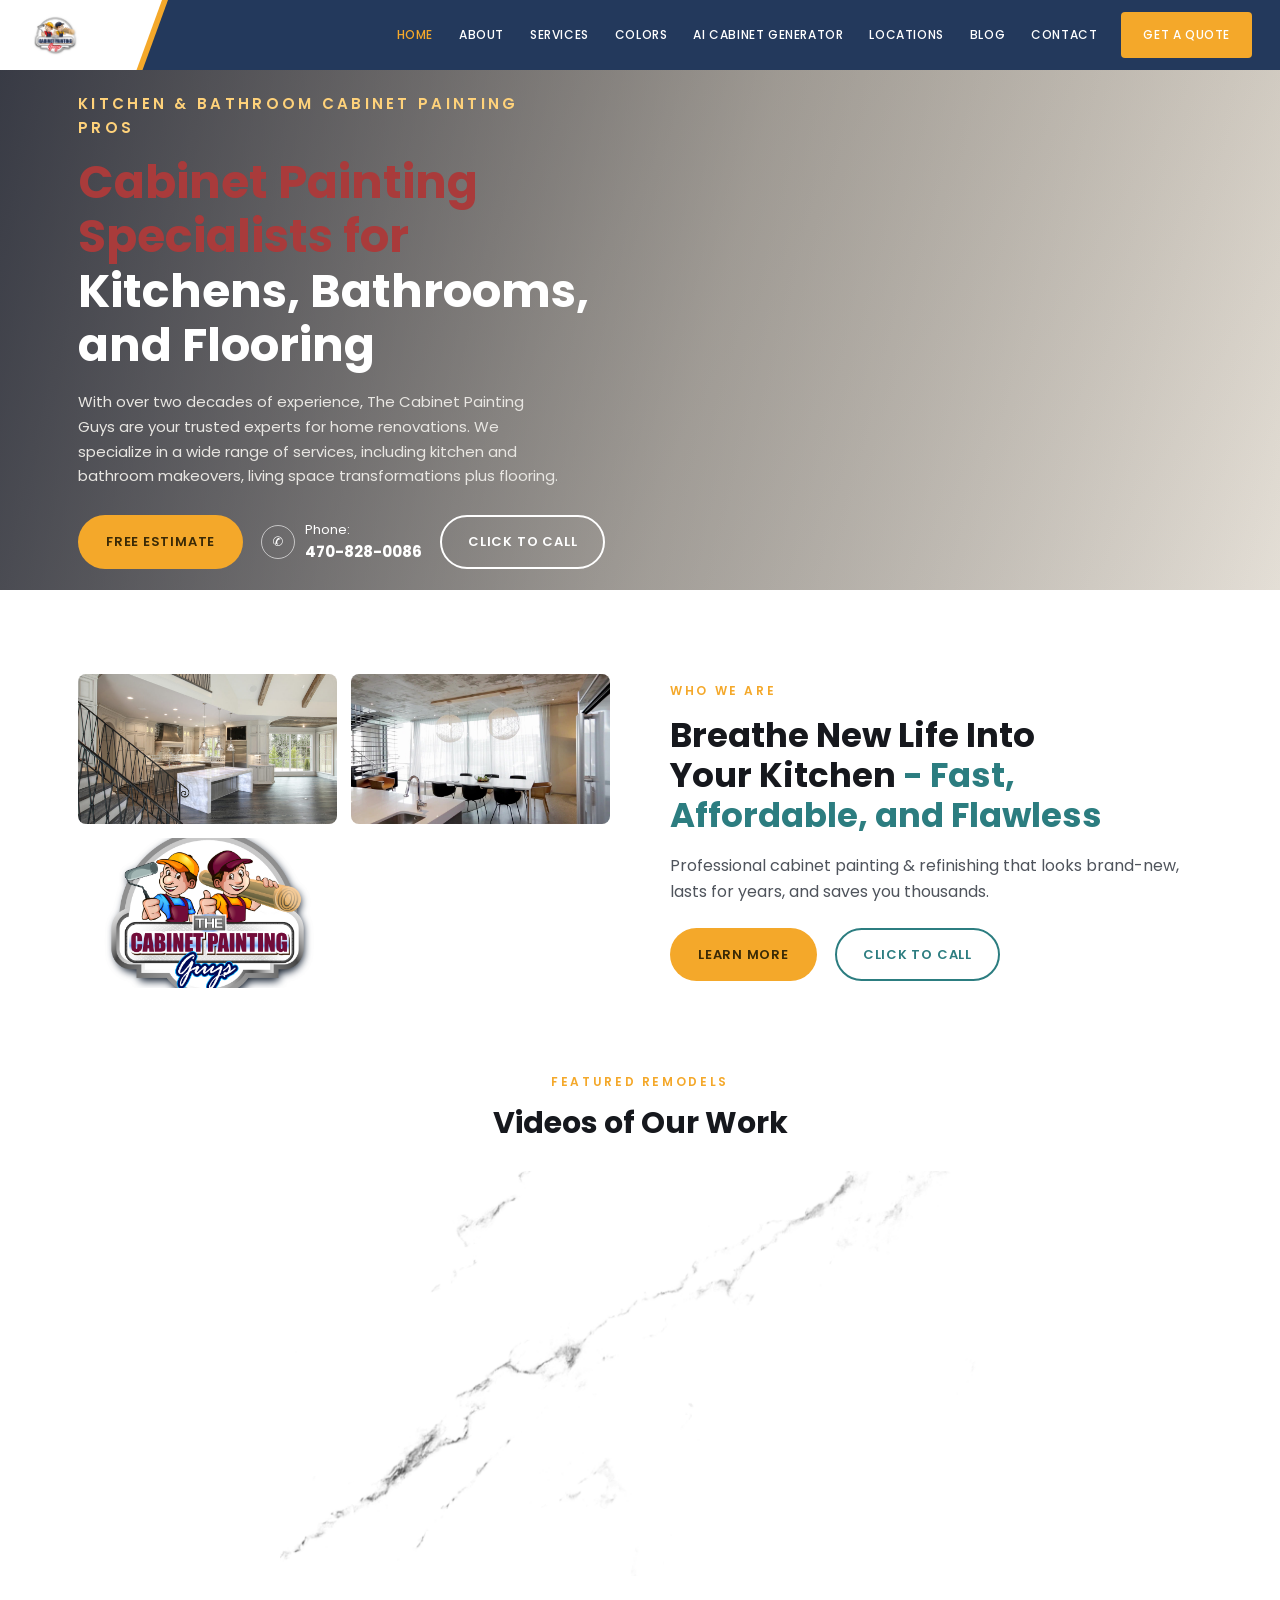
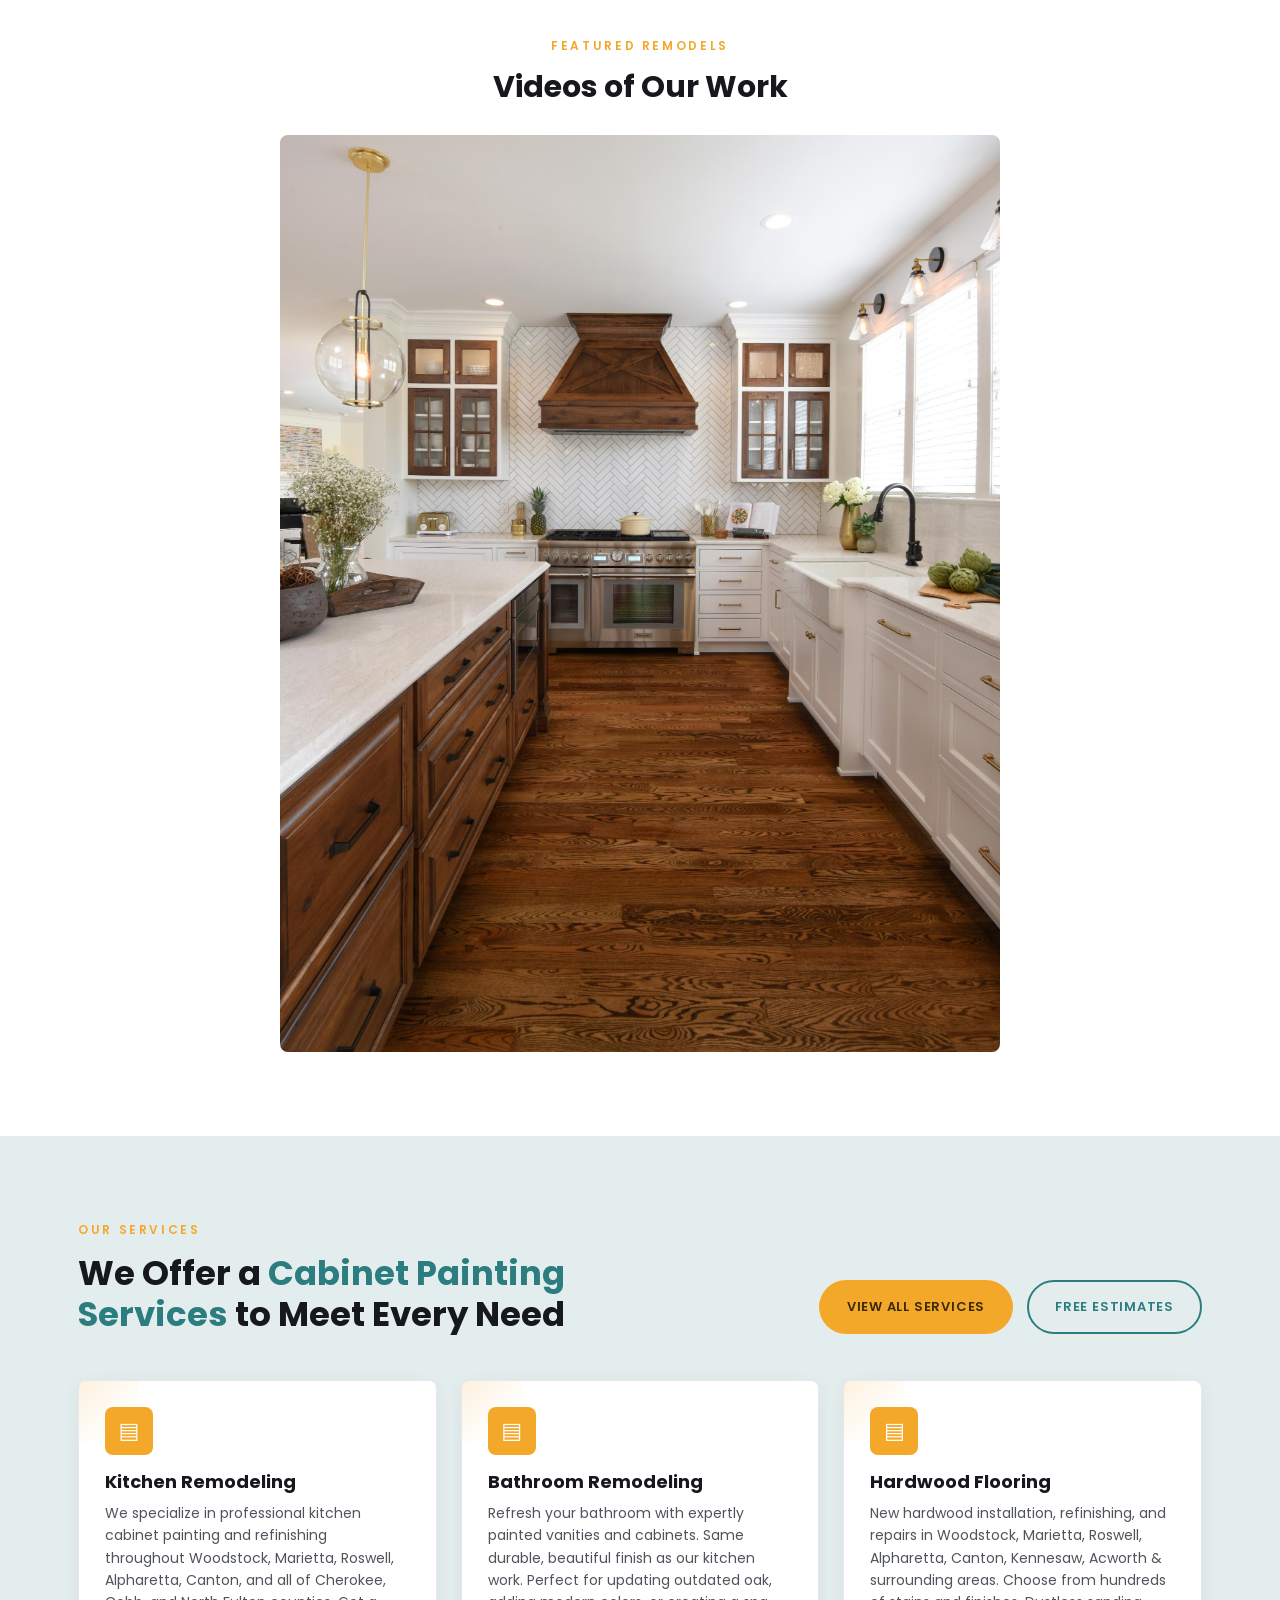
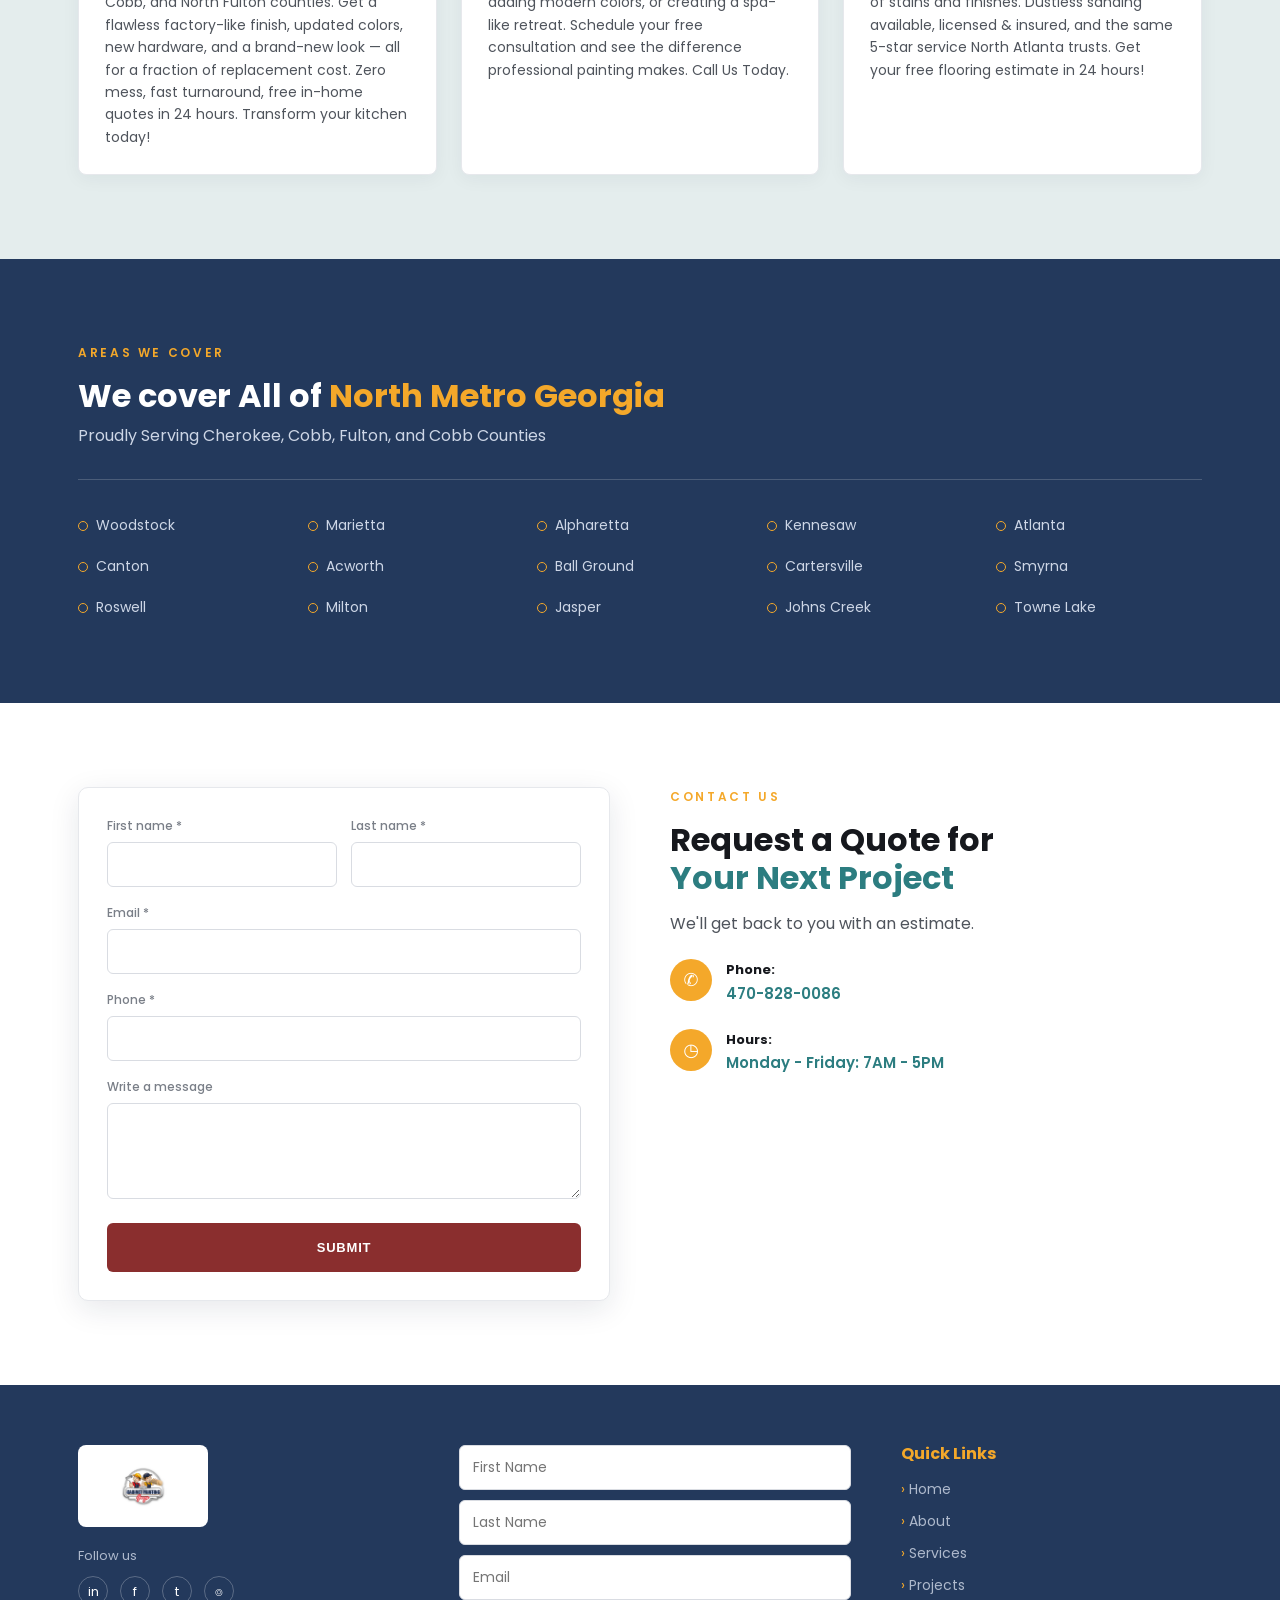
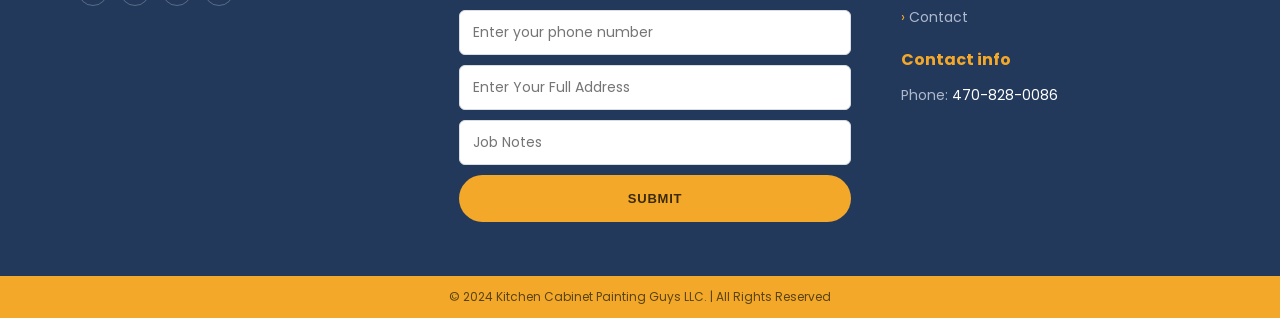
==== index.html @ e3cbdaad "The Cabinet Painting Guys — static site preview" ====
<!DOCTYPE html>
<html lang="en">
<head>
<meta charset="UTF-8">
<meta name="viewport" content="width=device-width, initial-scale=1.0">
<title>Kitchen &amp; Bathroom Cabinet Painting Pros | The Cabinet Painting Guys</title>
<meta name="description" content="Professional cabinet painting &amp; refinishing in North Metro Georgia. Kitchens, bathrooms and flooring. Free in-home quotes in 24 hours. Call 470-828-0086.">
<link rel="preconnect" href="https://fonts.googleapis.com">
<link rel="preconnect" href="https://fonts.gstatic.com" crossorigin>
<link href="https://fonts.googleapis.com/css2?family=Poppins:wght@400;500;600;700&display=swap" rel="stylesheet">
<link rel="stylesheet" href="styles.css">
<link rel="icon" type="image/png" href="images/logo.png">
<link rel="canonical" href="https://kitchencabinetpaintingguys.com/">
<script type="application/ld+json">
{
  "@context": "https://schema.org",
  "@type": ["LocalBusiness", "HomeAndConstructionBusiness", "HousePainter"],
  "name": "The Cabinet Painting Guys",
  "legalName": "Kitchen Cabinet Painting Guys LLC",
  "url": "https://kitchencabinetpaintingguys.com/",
  "image": "https://kitchencabinetpaintingguys.com/images/logo.png",
  "telephone": "+1-470-828-0086",
  "priceRange": "$$",
  "address": { "@type": "PostalAddress", "addressLocality": "Woodstock", "addressRegion": "GA", "addressCountry": "US" },
  "areaServed": [
    { "@type": "AdministrativeArea", "name": "Cherokee County, GA" },
    { "@type": "AdministrativeArea", "name": "Cobb County, GA" },
    { "@type": "AdministrativeArea", "name": "North Fulton County, GA" }
  ],
  "openingHoursSpecification": [{
    "@type": "OpeningHoursSpecification",
    "dayOfWeek": ["Monday","Tuesday","Wednesday","Thursday","Friday"],
    "opens": "07:00", "closes": "17:00"
  }],
  "description": "Professional kitchen and bathroom cabinet painting, refinishing, and hardwood flooring in North Metro Georgia.",
  "knowsAbout": ["Cabinet Painting","Cabinet Refinishing","Kitchen Remodeling","Hardwood Flooring"]
}
</script>
<!-- Google Search Console: verify via Cloudflare DNS TXT (recommended), or paste <meta name="google-site-verification" content="TOKEN"> here -->
<script defer src="tracking.js"></script>
</head>
<body>

<!-- ===== HEADER ===== -->
<header class="site-header">
  <div class="logo-panel">
    <a href="index.html" class="logo">
      <img src="images/logo.png" alt="The Cabinet Painting Guys" style="height:54px;width:auto;display:block">
    </a>
  </div>
  <button class="nav-toggle" onclick="document.getElementById('nav').classList.toggle('open')">☰</button>
  <nav class="nav" id="nav">
    <a href="index.html" class="active">Home</a>
    <a href="about.html">About</a>
    <a href="services.html">Services</a>
    <a href="colors.html">Colors</a>
    <a href="ai.html">AI Cabinet Generator</a>
    <a href="locations.html">Locations</a>
    <a href="blog.html">Blog</a>
    <a href="contact.html">Contact</a>
    <a href="contact.html" class="btn btn-orange">Get a Quote</a>
  </nav>
</header>

<!-- ===== HERO ===== -->
<section class="hero" style="padding:0">
  <div class="wrap">
    <div class="hero-card">
      <p class="eyebrow">Kitchen &amp; Bathroom Cabinet Painting Pros</p>
      <h1>
        <span class="l1">Cabinet Painting Specialists for</span>
        <span class="l2">Kitchens, Bathrooms, and Flooring</span>
      </h1>
      <p>With over two decades of experience, The Cabinet Painting Guys are your trusted experts for home renovations. We specialize in a wide range of services, including kitchen and bathroom makeovers, living space transformations plus flooring.</p>
      <div class="hero-actions">
        <a href="contact.html" class="btn btn-orange">Free Estimate</a>
        <a href="tel:4708280086" class="phone-call">
          <span class="ico">✆</span>
          <span>Phone:<br><b>470-828-0086</b></span>
        </a>
        <a href="tel:4708280086" class="btn btn-outline" style="border-color:#fff;color:#fff">Click to Call</a>
      </div>
    </div>
  </div>
</section>

<!-- ===== WHO WE ARE ===== -->
<section>
  <div class="wrap split">
    <div class="collage">
      <img src="images/kitchen-5.jpg" alt="The Cabinet Painting Guys — finished cabinet painting project" loading="lazy" style="height:100%;width:100%;object-fit:cover;border-radius:8px;display:block">
      <img src="images/kitchen-1.jpg" alt="The Cabinet Painting Guys — finished cabinet painting project" loading="lazy" style="height:100%;width:100%;object-fit:cover;border-radius:8px;display:block">
      <img src="images/kitchen-2.jpg" alt="The Cabinet Painting Guys — finished cabinet painting project" loading="lazy" style="height:100%;width:100%;object-fit:cover;border-radius:8px;display:block">
    </div>
    <div>
      <p class="eyebrow">Who We Are</p>
      <h2>Breathe New Life Into Your Kitchen <span class="teal">- Fast, Affordable, and Flawless</span></h2>
      <p>Professional cabinet painting &amp; refinishing that looks brand-new, lasts for years, and saves you thousands.</p>
      <div class="hero-actions" style="margin-top:22px">
        <a href="about.html" class="btn btn-orange">Learn More</a>
        <a href="tel:4708280086" class="btn btn-outline-teal">Click to Call</a>
      </div>
    </div>
  </div>
</section>

<!-- ===== VIDEOS ===== -->
<section style="padding-top:0">
  <div class="wrap center">
    <p class="eyebrow">Featured Remodels</p>
    <h2 style="font-size:30px;margin-bottom:30px">Videos of Our Work</h2>
    <div style="max-width:720px;margin:0 auto 60px"><img src="images/kitchen-3.jpg" alt="The Cabinet Painting Guys — finished cabinet painting project" loading="lazy" style="height:100%;width:100%;object-fit:cover;border-radius:8px;display:block"></div>
    <p class="eyebrow">Featured Remodels</p>
    <h2 style="font-size:30px;margin-bottom:30px">Videos of Our Work</h2>
    <div style="max-width:720px;margin:0 auto"><img src="images/kitchen-4.jpg" alt="The Cabinet Painting Guys — finished cabinet painting project" loading="lazy" style="height:100%;width:100%;object-fit:cover;border-radius:8px;display:block"></div>
  </div>
</section>

<!-- ===== SERVICES ===== -->
<section class="section-light">
  <div class="wrap">
    <div class="lead-row">
      <div>
        <p class="eyebrow">Our Services</p>
        <h2>We Offer a <span class="teal">Cabinet Painting Services</span> to Meet Every Need</h2>
      </div>
      <div class="lead-actions">
        <a href="services.html" class="btn btn-orange">View All Services</a>
        <a href="contact.html" class="btn btn-outline-teal">Free Estimates</a>
      </div>
    </div>
    <div class="cards-3">
      <div class="card">
        <div class="ico">▤</div>
        <h3>Kitchen Remodeling</h3>
        <p>We specialize in professional kitchen cabinet painting and refinishing throughout Woodstock, Marietta, Roswell, Alpharetta, Canton, and all of Cherokee, Cobb, and North Fulton counties. Get a flawless factory-like finish, updated colors, new hardware, and a brand-new look — all for a fraction of replacement cost. Zero mess, fast turnaround, free in-home quotes in 24 hours. Transform your kitchen today!</p>
      </div>
      <div class="card">
        <div class="ico">▤</div>
        <h3>Bathroom Remodeling</h3>
        <p>Refresh your bathroom with expertly painted vanities and cabinets. Same durable, beautiful finish as our kitchen work. Perfect for updating outdated oak, adding modern colors, or creating a spa-like retreat. Schedule your free consultation and see the difference professional painting makes. Call Us Today.</p>
      </div>
      <div class="card">
        <div class="ico">▤</div>
        <h3>Hardwood Flooring</h3>
        <p>New hardwood installation, refinishing, and repairs in Woodstock, Marietta, Roswell, Alpharetta, Canton, Kennesaw, Acworth &amp; surrounding areas. Choose from hundreds of stains and finishes. Dustless sanding available, licensed &amp; insured, and the same 5-star service North Atlanta trusts. Get your free flooring estimate in 24 hours!</p>
      </div>
    </div>
  </div>
</section>

<!-- ===== AREAS ===== -->
<section class="section-navy">
  <div class="wrap">
    <p class="eyebrow">Areas We Cover</p>
    <h2 style="font-size:32px">We cover All of <span style="color:var(--orange)">North Metro Georgia</span></h2>
    <p style="margin-top:8px">Proudly Serving Cherokee, Cobb, Fulton, and Cobb Counties</p>
    <div class="areas-grid">
      <div>Woodstock</div><div>Marietta</div><div>Alpharetta</div><div>Kennesaw</div><div>Atlanta</div>
      <div>Canton</div><div>Acworth</div><div>Ball Ground</div><div>Cartersville</div><div>Smyrna</div>
      <div>Roswell</div><div>Milton</div><div>Jasper</div><div>Johns Creek</div><div>Towne Lake</div>
    </div>
  </div>
</section>

<!-- ===== CONTACT ===== -->
<section>
  <div class="wrap contact-split">
    <form class="form-card" onsubmit="return false">
      <div class="form-row">
        <div class="field"><label>First name *</label><input type="text" required></div>
        <div class="field"><label>Last name *</label><input type="text" required></div>
      </div>
      <div class="field"><label>Email *</label><input type="email" required></div>
      <div class="field"><label>Phone *</label><input type="tel" required></div>
      <div class="field"><label>Write a message</label><textarea></textarea></div>
      <button class="btn btn-red">Submit</button>
    </form>
    <div class="contact-info">
      <p class="eyebrow">Contact Us</p>
      <h2>Request a Quote for <span class="teal">Your Next Project</span></h2>
      <p>We'll get back to you with an estimate.</p>
      <div class="info-item"><div class="ico">✆</div><div><b>Phone:</b><a href="tel:4708280086">470-828-0086</a></div></div>
      <div class="info-item"><div class="ico">◷</div><div><b>Hours:</b><span>Monday - Friday: 7AM - 5PM</span></div></div>
    </div>
  </div>
</section>

<!-- ===== FOOTER ===== -->
<footer class="site-footer">
  <div class="wrap footer-grid">
    <div>
      <div class="footer-logo"><img src="images/logo.png" alt="The Cabinet Painting Guys" style="height:54px;width:auto;display:block"></div>
      <div class="follow">Follow us</div>
      <div class="socials"><a href="#">in</a><a href="#">f</a><a href="#">t</a><a href="#">⌾</a></div>
    </div>
    <form class="footer-form" onsubmit="return false">
      <input placeholder="First Name">
      <input placeholder="Last Name">
      <input placeholder="Email">
      <input placeholder="Enter your phone number">
      <input placeholder="Enter Your Full Address">
      <input placeholder="Job Notes">
      <button class="btn">Submit</button>
    </form>
    <div class="footer-col">
      <h4>Quick Links</h4>
      <ul>
        <li><a href="index.html">Home</a></li>
        <li><a href="about.html">About</a></li>
        <li><a href="services.html">Services</a></li>
        <li><a href="blog.html">Projects</a></li>
        <li><a href="contact.html">Contact</a></li>
      </ul>
      <div class="footer-contact">
        <h4>Contact info</h4>
        <p style="font-size:14px;margin:0">Phone: <a href="tel:4708280086" style="color:#fff">470-828-0086</a></p>
      </div>
    </div>
  </div>
  <div class="footer-bar">© 2024 Kitchen Cabinet Painting Guys LLC. | All Rights Reserved</div>
</footer>

<script src="site.js"></script>
</body>
</html>
---- styles.css ----
/* ===========================================================
   The Cabinet Painting Guys — shared stylesheet
   Drop real photos into /images and swap the .ph blocks.
   =========================================================== */

:root{
  --navy:#23395c;
  --navy-dark:#1c2e4a;
  --orange:#f4a82a;
  --orange-hover:#e0961c;
  --red:#a93b3b;
  --red-dark:#8a2e2e;
  --teal:#2c7d80;
  --ink:#16181d;
  --body:#4f545c;
  --light:#e4eded;
  --line:#e6e8ec;
  --white:#fff;
  --maxw:1180px;
  --radius:10px;
  --shadow:0 8px 30px rgba(20,30,55,.10);
}

*{box-sizing:border-box}
html{scroll-behavior:smooth}
body{
  margin:0;
  font-family:'Poppins',system-ui,sans-serif;
  color:var(--body);
  font-size:16px;
  line-height:1.65;
  background:var(--white);
  -webkit-font-smoothing:antialiased;
}
img{max-width:100%;display:block}
a{color:inherit;text-decoration:none}
h1,h2,h3,h4{color:var(--ink);line-height:1.18;margin:0;font-weight:700;text-wrap:balance}
p{margin:0 0 1em}
.wrap{max-width:var(--maxw);margin:0 auto;padding:0 28px}

/* labels */
.eyebrow{
  text-transform:uppercase;
  letter-spacing:.22em;
  font-size:12px;
  font-weight:600;
  color:var(--orange);
  margin:0 0 14px;
}
.teal{color:var(--teal)}
.red{color:var(--red)}

/* ---------- buttons ---------- */
.btn{
  display:inline-flex;align-items:center;gap:9px;
  font-weight:600;font-size:13px;letter-spacing:.06em;text-transform:uppercase;
  padding:14px 26px;border-radius:999px;cursor:pointer;border:2px solid transparent;
  transition:.18s ease;white-space:nowrap;
}
.btn-orange{background:var(--orange);color:#3a2a06}
.btn-orange:hover{background:var(--orange-hover)}
.btn-outline{background:transparent;border-color:var(--navy);color:var(--navy)}
.btn-outline:hover{background:var(--navy);color:#fff}
.btn-outline-teal{background:transparent;border-color:var(--teal);color:var(--teal)}
.btn-outline-teal:hover{background:var(--teal);color:#fff}
.btn-red{background:var(--red-dark);color:#fff;border-radius:6px;width:100%;justify-content:center;padding:15px}
.btn-red:hover{background:#732424}

/* ---------- header ---------- */
.site-header{
  position:sticky;top:0;z-index:50;
  background:var(--navy);
  display:flex;align-items:stretch;
  min-height:70px;
}
.logo-panel{
  background:#fff;
  display:flex;align-items:center;gap:0;
  padding:0 46px 0 28px;
  position:relative;
}
.logo-panel::after{
  content:"";position:absolute;right:-34px;top:0;bottom:0;width:70px;
  background:#fff;transform:skewX(-20deg);transform-origin:top;
  box-shadow:6px 0 0 0 var(--orange);
}
.logo{display:flex;align-items:center;gap:12px;position:relative;z-index:2}
.logo-badge{
  width:50px;height:50px;border-radius:50%;
  background:var(--navy);color:#fff;
  display:grid;place-items:center;text-align:center;
  border:3px solid var(--orange);
  font-size:8px;font-weight:700;line-height:1.05;letter-spacing:.02em;
  text-transform:uppercase;
}
.logo-badge span{color:var(--orange)}
.nav{
  flex:1;display:flex;align-items:center;justify-content:flex-end;
  gap:22px;padding:0 28px;
}
.nav a{
  color:#fff;font-size:12px;font-weight:500;letter-spacing:.05em;text-transform:uppercase;
  padding:6px 2px;border-radius:4px;transition:.15s;white-space:nowrap;
}
.nav a:hover{color:var(--orange)}
.nav a.active{color:var(--orange)}
.nav .btn{padding:11px 20px}
.nav-toggle{display:none}

/* ---------- page hero (inner pages) ---------- */
.page-hero{
  position:relative;min-height:230px;display:grid;place-items:center;text-align:center;
  background:linear-gradient(rgba(28,40,66,.55),rgba(28,40,66,.55)),
             linear-gradient(120deg,#cdb89e,#e7ddcf 55%,#d6cab8);
  color:#fff;
}
.page-hero h1{color:#fff;font-size:42px}
.page-hero .crumb{margin-top:6px;font-size:13px;letter-spacing:.04em;opacity:.9}

/* ---------- home hero ---------- */
.hero{
  position:relative;color:#fff;
  background:linear-gradient(105deg,rgba(20,28,48,.78) 0%,rgba(20,28,48,.30) 55%,rgba(20,28,48,.05) 100%),
             linear-gradient(120deg,#b9a88f 0%,#d8cdba 45%,#efe9df 100%);
  min-height:520px;display:flex;align-items:center;
}
.hero .wrap{width:100%}
.hero-card{max-width:560px}
.hero .eyebrow{color:#ffd27a}
.hero h1{color:#fff;font-size:46px;margin-bottom:18px}
.hero h1 .l1{color:var(--red);display:block}
.hero h1 .l2{color:#fff;display:block}
.hero p{color:#e8e6e2;max-width:480px;font-size:15px}
.hero-actions{display:flex;align-items:center;gap:18px;flex-wrap:wrap;margin-top:26px}
.phone-call{display:flex;align-items:center;gap:10px;color:#fff;font-size:13px}
.phone-call .ico{width:34px;height:34px;border-radius:50%;border:1.5px solid rgba(255,255,255,.6);display:grid;place-items:center}
.phone-call b{display:block;font-size:15px;color:#fff}

/* ---------- sections ---------- */
section{padding:84px 0}
.section-light{background:var(--light)}
.section-navy{background:var(--navy);color:#cdd6e6}
.section-navy h2{color:#fff}
.center{text-align:center}
.lead-row{display:flex;justify-content:space-between;align-items:flex-end;gap:30px;flex-wrap:wrap;margin-bottom:46px}
.lead-row h2{font-size:34px;max-width:620px}
.lead-actions{display:flex;gap:14px;flex-wrap:wrap}

/* who-we-are split */
.split{display:grid;grid-template-columns:1fr 1fr;gap:60px;align-items:center}
.split h2{font-size:34px;margin-bottom:18px}
.collage{display:grid;grid-template-columns:1fr 1fr;grid-auto-rows:150px;gap:14px}
.collage .ph:nth-child(1){grid-row:span 1}
.collage .ph:nth-child(2){grid-row:span 2}
.collage .ph:nth-child(3){grid-row:span 1}

/* placeholder image blocks */
.ph{
  background:
    repeating-linear-gradient(135deg,#efe9df 0 22px,#e7e0d3 22px 44px);
  border:1px solid #dcd4c4;border-radius:8px;
  display:grid;place-items:center;text-align:center;
  color:#9a8f78;font-size:11px;letter-spacing:.08em;text-transform:uppercase;
  padding:14px;min-height:120px;font-weight:600;
}
.ph.video{background:#0d0f12;color:#6a7079;border-color:#0d0f12;aspect-ratio:16/9;min-height:0}
.ph.video::before{content:"▶";font-size:30px;color:#fff;opacity:.85}

/* service cards */
.cards-3{display:grid;grid-template-columns:repeat(3,1fr);gap:24px}
.card{
  background:#fff;border:1px solid var(--line);border-radius:8px;padding:26px;
  box-shadow:0 4px 18px rgba(20,30,55,.05);position:relative;overflow:hidden;
}
.card::before{content:"";position:absolute;top:0;left:0;width:60px;height:60px;
  background:linear-gradient(135deg,rgba(244,168,42,.16),transparent 70%)}
.card .ico{
  width:48px;height:48px;border-radius:8px;background:var(--orange);
  display:grid;place-items:center;margin-bottom:16px;color:#fff;font-size:22px;
}
.card h3{font-size:18px;margin-bottom:10px}
.card p{font-size:14px;line-height:1.6;margin-bottom:0}
.card .more{display:inline-block;margin-top:14px;color:var(--teal);font-weight:600;font-size:13px}

/* areas */
.areas-grid{
  display:grid;grid-template-columns:repeat(5,1fr);gap:18px 24px;
  border-top:1px solid rgba(255,255,255,.18);padding-top:34px;margin-top:30px;
}
.areas-grid div{display:flex;align-items:center;gap:8px;font-size:14px}
.areas-grid div::before{content:"";width:8px;height:8px;border-radius:50%;border:1.5px solid var(--orange)}

/* contact split */
.contact-split{display:grid;grid-template-columns:1fr 1fr;gap:60px;align-items:start}
.form-card{background:#fff;border:1px solid var(--line);border-radius:10px;padding:28px;box-shadow:var(--shadow)}
.form-row{display:grid;grid-template-columns:1fr 1fr;gap:14px}
label{display:block;font-size:12px;color:#7a7f88;margin:0 0 6px;font-weight:500}
.field{margin-bottom:16px}
input,textarea,select{
  width:100%;border:1px solid #d9dce2;border-radius:6px;padding:11px 13px;
  font-family:inherit;font-size:14px;color:var(--ink);background:#fff;
}
input:focus,textarea:focus{outline:none;border-color:var(--teal)}
textarea{min-height:96px;resize:vertical}
.contact-info h2{font-size:32px;margin-bottom:14px}
.info-item{display:flex;gap:14px;align-items:flex-start;margin-top:22px}
.info-item .ico{width:42px;height:42px;border-radius:50%;background:var(--orange);color:#fff;display:grid;place-items:center;flex:none;font-size:18px}
.info-item b{display:block;color:var(--ink);font-size:13px}
.info-item a,.info-item span{color:var(--teal);font-size:15px;font-weight:600}

/* ---------- footer ---------- */
.site-footer{background:var(--navy);color:#aeb9cc;padding:60px 0 0}
.footer-grid{display:grid;grid-template-columns:1.1fr 1.3fr 1fr;gap:50px;align-items:start}
.footer-logo{background:#fff;border-radius:8px;padding:14px;width:130px;display:grid;place-items:center}
.footer-logo .logo-badge{width:70px;height:70px;font-size:9px}
.follow{margin-top:18px;font-size:13px}
.socials{display:flex;gap:12px;margin-top:10px}
.socials a{width:30px;height:30px;border-radius:50%;border:1px solid rgba(255,255,255,.25);display:grid;place-items:center;color:#fff;font-size:13px}
.socials a:hover{background:var(--orange);border-color:var(--orange);color:#3a2a06}
.footer-form input{background:#fff;margin-bottom:10px}
.footer-form .btn{width:100%;justify-content:center;background:var(--orange);color:#3a2a06}
.footer-col h4{color:var(--orange);font-size:16px;margin-bottom:14px}
.footer-col ul{list-style:none;margin:0;padding:0}
.footer-col li{margin-bottom:9px;font-size:14px}
.footer-col li::before{content:"› ";color:var(--orange)}
.footer-col a:hover{color:#fff}
.footer-contact{margin-top:22px}
.footer-bar{background:var(--orange);text-align:center;color:#5a4410;font-size:12px;padding:11px;margin-top:54px}

/* map placeholder */
.map-ph{height:340px;background:
  linear-gradient(rgba(35,57,92,.04),rgba(35,57,92,.04)),
  repeating-linear-gradient(0deg,#dfe1e4 0 1px,transparent 1px 40px),
  repeating-linear-gradient(90deg,#dfe1e4 0 1px,transparent 1px 40px),#eceef0;
  display:grid;place-items:center;color:#8a9099;font-size:13px;letter-spacing:.05em}

/* color swatches */
.swatch-grid{display:grid;grid-template-columns:repeat(3,1fr);gap:22px;max-width:760px;margin:0 auto}
.swatch{border-radius:6px;height:150px;position:relative;box-shadow:inset 0 0 0 1px rgba(0,0,0,.05);display:flex;align-items:flex-end;padding:14px}
.swatch span{font-style:italic;font-size:13px;color:#3a3a3a}
.swatch.dark span{color:#eee}

/* blog */
.blog-grid{display:grid;grid-template-columns:repeat(3,1fr);gap:30px}
.post .ph{height:230px;margin-bottom:18px}
.post h3{font-size:16px;margin-bottom:10px}
.post p{font-size:13px;line-height:1.6}

/* about people */
.person{display:grid;grid-template-columns:340px 1fr;gap:50px;align-items:start;margin-bottom:70px}
.person .ph{height:380px}
.person h2{font-size:30px;margin-bottom:6px}
.person .role{color:var(--teal);font-weight:600;font-size:14px;margin-bottom:14px}
.person p{font-size:14px}

.steps-3{display:grid;grid-template-columns:repeat(3,1fr);gap:16px;margin-top:24px}
.step{border:1px solid var(--line);border-radius:8px;padding:18px}
.step b{display:block;color:var(--ink);margin-bottom:6px;font-size:14px}
.step small{font-size:12px;color:var(--body)}
.step .n{width:26px;height:26px;border-radius:50%;background:#fbecd0;color:var(--orange-hover);display:grid;place-items:center;font-weight:700;font-size:13px;margin-bottom:12px}

/* ---------- responsive ---------- */
@media(max-width:1040px){
  .nav{display:none;position:absolute;top:70px;left:0;right:0;flex-direction:column;align-items:stretch;background:var(--navy);padding:14px 24px;gap:6px}
  .nav.open{display:flex}
  .nav a{padding:10px 4px}
  .nav-toggle{display:grid;place-items:center;margin-left:auto;margin-right:20px;background:none;border:none;color:#fff;font-size:24px;cursor:pointer}
  .split,.contact-split,.person{grid-template-columns:1fr;gap:34px}
  .cards-3,.blog-grid,.swatch-grid{grid-template-columns:1fr}
  .areas-grid{grid-template-columns:repeat(2,1fr)}
  .footer-grid{grid-template-columns:1fr}
  .hero h1{font-size:34px}
  .person{gap:20px}
  .person .ph{height:260px}
}
@media(max-width:520px){
  .form-row{grid-template-columns:1fr}
  section{padding:56px 0}
}
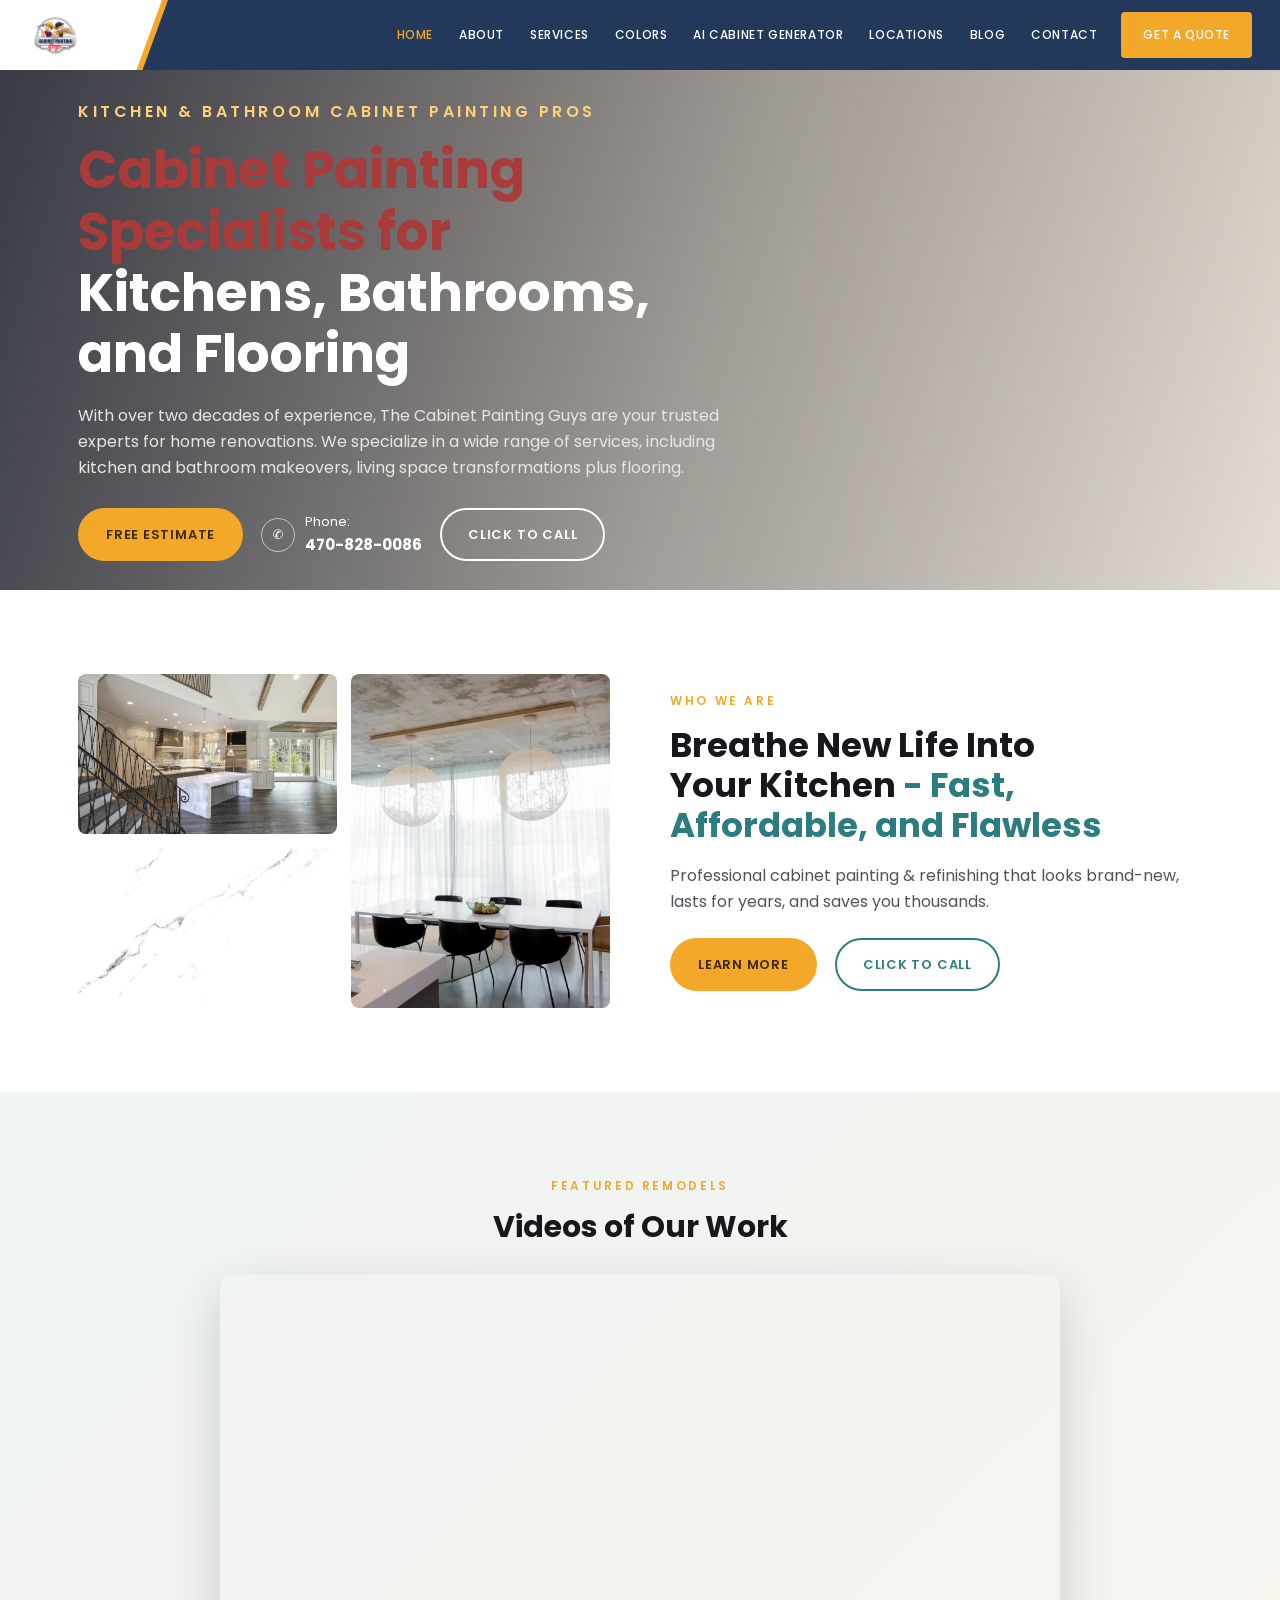
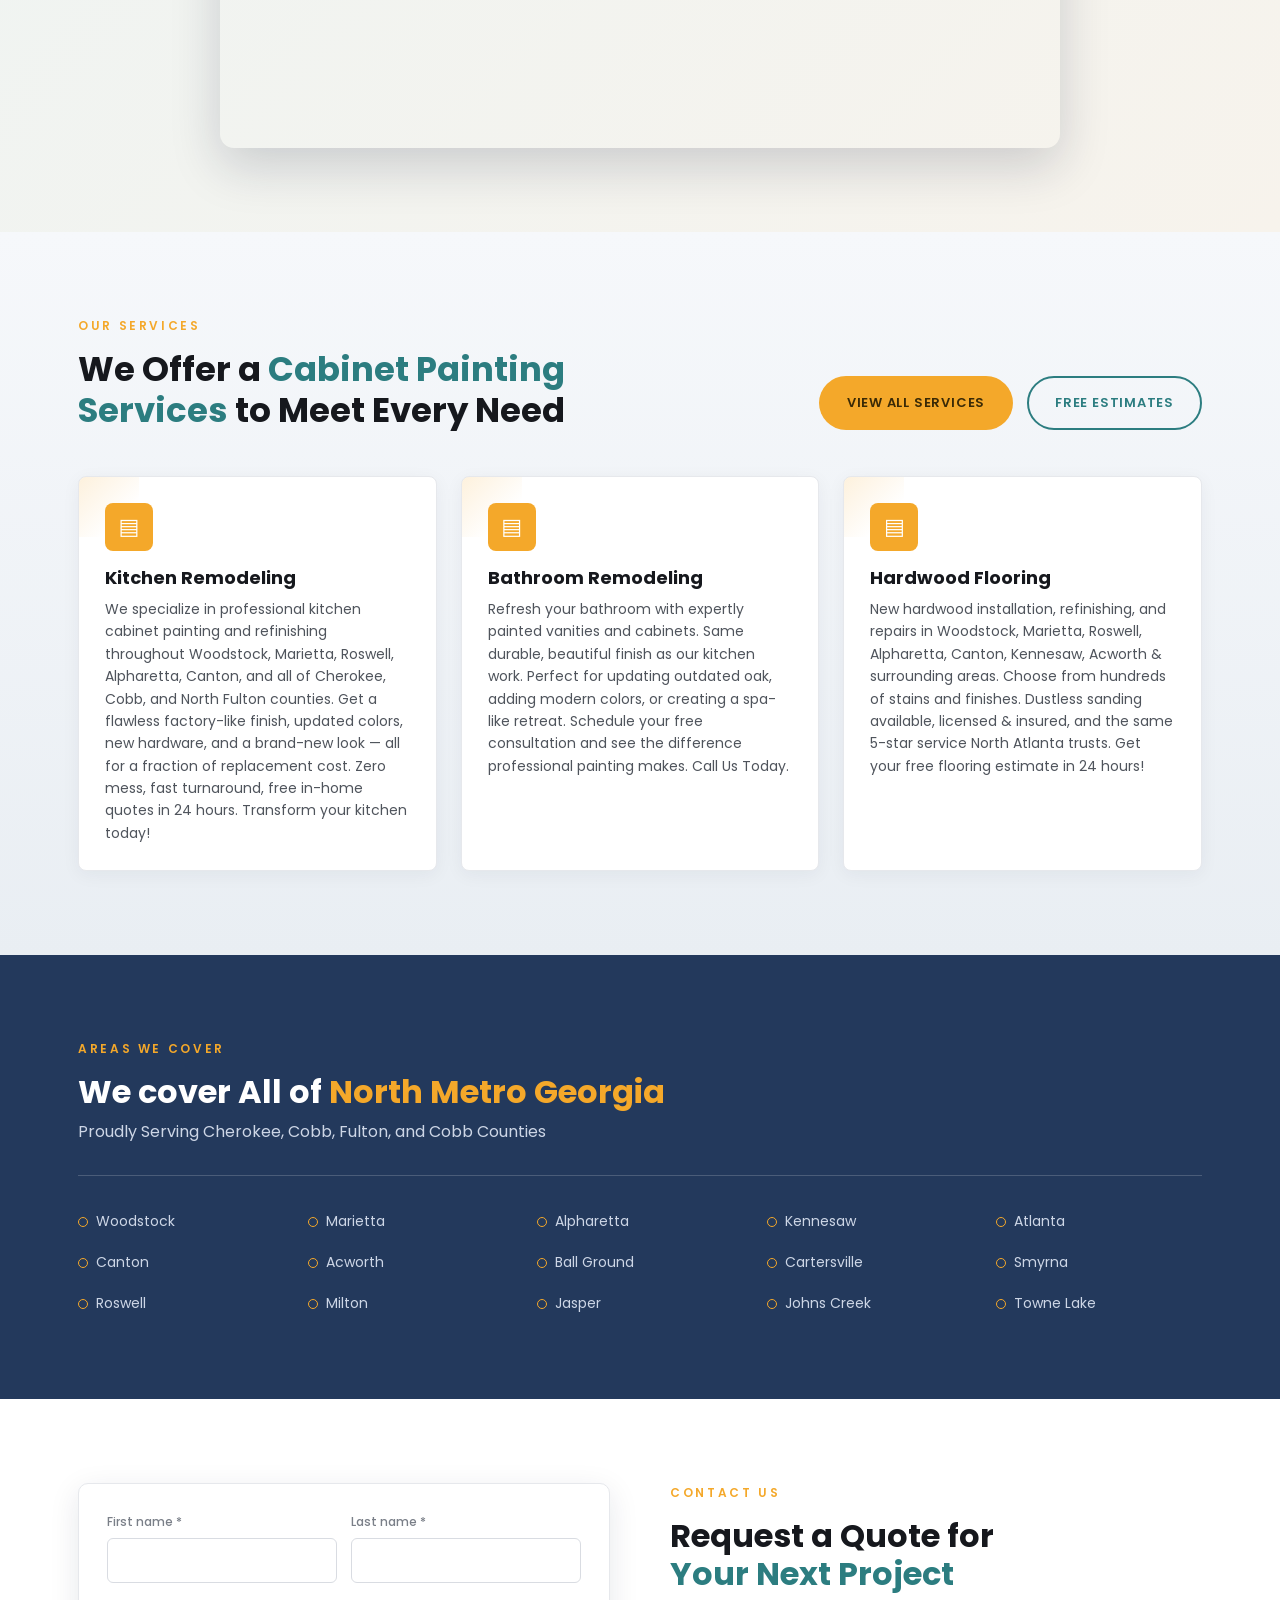
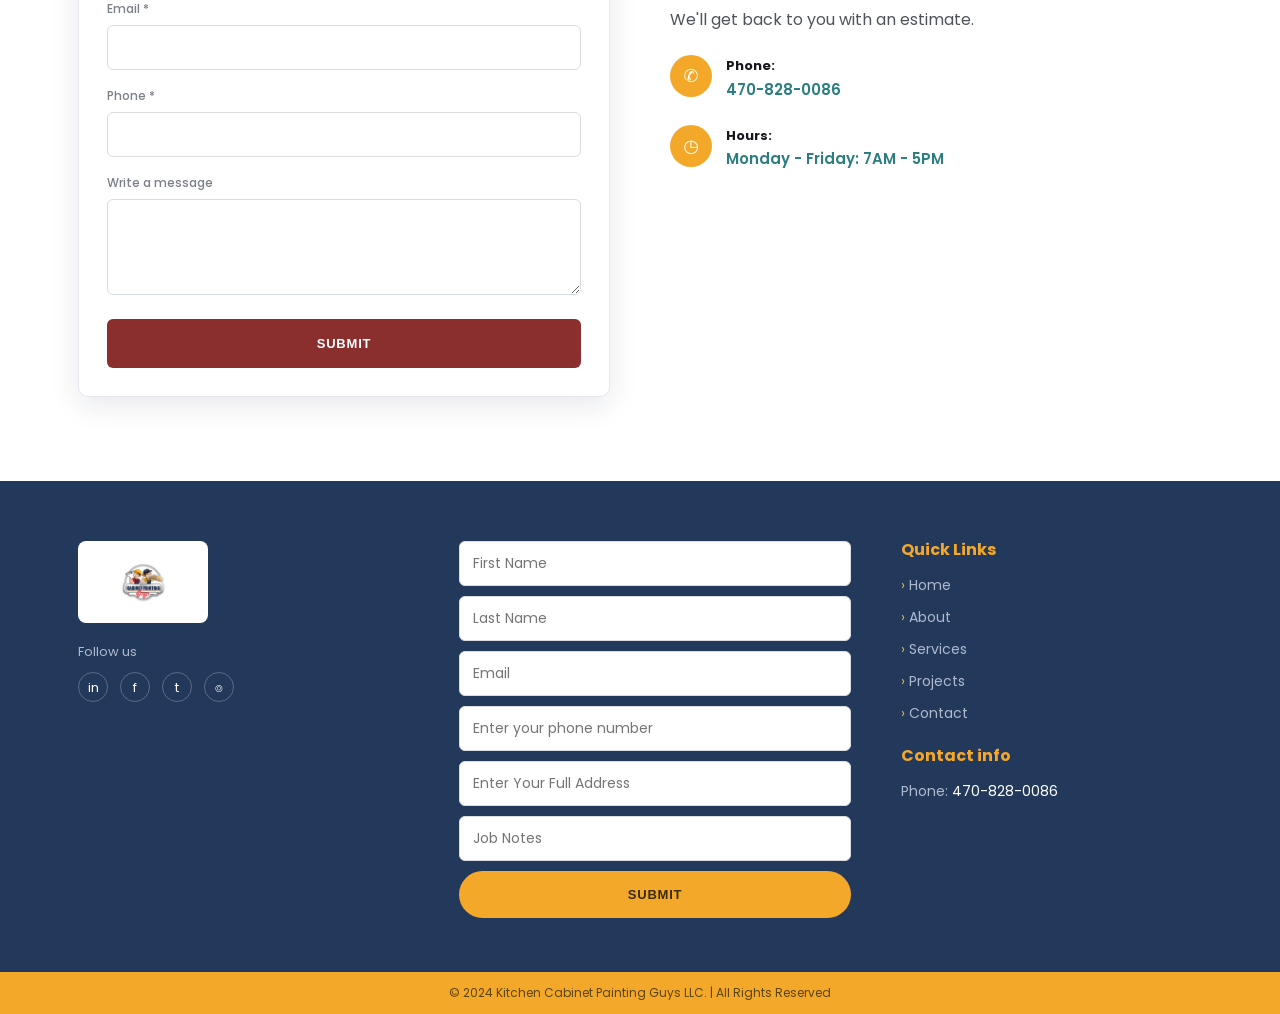
==== commit 3574d101: "Polish: YouTube embed, gradient banners/sections, fixed image sizing, logo-photo bug, blog cards" ====
--- a/index.html
+++ b/index.html
@@ -90,7 +90,7 @@
     <div class="collage">
       <img src="images/kitchen-5.jpg" alt="The Cabinet Painting Guys — finished cabinet painting project" loading="lazy" style="height:100%;width:100%;object-fit:cover;border-radius:8px;display:block">
       <img src="images/kitchen-1.jpg" alt="The Cabinet Painting Guys — finished cabinet painting project" loading="lazy" style="height:100%;width:100%;object-fit:cover;border-radius:8px;display:block">
-      <img src="images/kitchen-2.jpg" alt="The Cabinet Painting Guys — finished cabinet painting project" loading="lazy" style="height:100%;width:100%;object-fit:cover;border-radius:8px;display:block">
+      <img src="images/kitchen-3.jpg" alt="The Cabinet Painting Guys — finished cabinet painting project" loading="lazy" style="height:100%;width:100%;object-fit:cover;border-radius:8px;display:block">
     </div>
     <div>
       <p class="eyebrow">Who We Are</p>
@@ -105,14 +105,13 @@
 </section>
 
 <!-- ===== VIDEOS ===== -->
-<section style="padding-top:0">
+<section class="section-tint">
   <div class="wrap center">
     <p class="eyebrow">Featured Remodels</p>
     <h2 style="font-size:30px;margin-bottom:30px">Videos of Our Work</h2>
-    <div style="max-width:720px;margin:0 auto 60px"><img src="images/kitchen-3.jpg" alt="The Cabinet Painting Guys — finished cabinet painting project" loading="lazy" style="height:100%;width:100%;object-fit:cover;border-radius:8px;display:block"></div>
-    <p class="eyebrow">Featured Remodels</p>
-    <h2 style="font-size:30px;margin-bottom:30px">Videos of Our Work</h2>
-    <div style="max-width:720px;margin:0 auto"><img src="images/kitchen-4.jpg" alt="The Cabinet Painting Guys — finished cabinet painting project" loading="lazy" style="height:100%;width:100%;object-fit:cover;border-radius:8px;display:block"></div>
+    <div style="max-width:840px;margin:0 auto;aspect-ratio:16/9;border-radius:14px;overflow:hidden;box-shadow:0 18px 50px rgba(20,30,55,.18)">
+      <iframe src="https://www.youtube.com/embed/Tf0i2sS7LYM" title="The Cabinet Painting Guys — our work" style="width:100%;height:100%;border:0;display:block" loading="lazy" allow="accelerometer;autoplay;clipboard-write;encrypted-media;gyroscope;picture-in-picture" allowfullscreen></iframe>
+    </div>
   </div>
 </section>
 
--- a/styles.css
+++ b/styles.css
@@ -109,9 +109,9 @@
 
 /* ---------- page hero (inner pages) ---------- */
 .page-hero{
-  position:relative;min-height:230px;display:grid;place-items:center;text-align:center;
-  background:linear-gradient(rgba(28,40,66,.55),rgba(28,40,66,.55)),
-             linear-gradient(120deg,#cdb89e,#e7ddcf 55%,#d6cab8);
+  position:relative;min-height:280px;display:grid;place-items:center;text-align:center;
+  background:linear-gradient(120deg,rgba(20,28,48,.88) 0%,rgba(28,46,74,.66) 55%,rgba(44,125,128,.55) 100%),
+             url('images/kitchen-1.jpg') center/cover no-repeat;
   color:#fff;
 }
 .page-hero h1{color:#fff;font-size:42px}
@@ -125,12 +125,12 @@
   min-height:520px;display:flex;align-items:center;
 }
 .hero .wrap{width:100%}
-.hero-card{max-width:560px}
+.hero-card{max-width:820px}
 .hero .eyebrow{color:#ffd27a}
-.hero h1{color:#fff;font-size:46px;margin-bottom:18px}
+.hero h1{color:#fff;font-size:52px;margin-bottom:18px}
 .hero h1 .l1{color:var(--red);display:block}
 .hero h1 .l2{color:#fff;display:block}
-.hero p{color:#e8e6e2;max-width:480px;font-size:15px}
+.hero p{color:#e8e6e2;max-width:660px;font-size:16px}
 .hero-actions{display:flex;align-items:center;gap:18px;flex-wrap:wrap;margin-top:26px}
 .phone-call{display:flex;align-items:center;gap:10px;color:#fff;font-size:13px}
 .phone-call .ico{width:34px;height:34px;border-radius:50%;border:1.5px solid rgba(255,255,255,.6);display:grid;place-items:center}
@@ -138,7 +138,8 @@
 
 /* ---------- sections ---------- */
 section{padding:84px 0}
-.section-light{background:var(--light)}
+.section-light{background:linear-gradient(180deg,#f6f8fb 0%,#e9eef3 100%)}
+.section-tint{background:linear-gradient(135deg,#eef4f3 0%,#f7f3ec 100%)}
 .section-navy{background:var(--navy);color:#cdd6e6}
 .section-navy h2{color:#fff}
 .center{text-align:center}
@@ -149,10 +150,9 @@
 /* who-we-are split */
 .split{display:grid;grid-template-columns:1fr 1fr;gap:60px;align-items:center}
 .split h2{font-size:34px;margin-bottom:18px}
-.collage{display:grid;grid-template-columns:1fr 1fr;grid-auto-rows:150px;gap:14px}
-.collage .ph:nth-child(1){grid-row:span 1}
-.collage .ph:nth-child(2){grid-row:span 2}
-.collage .ph:nth-child(3){grid-row:span 1}
+.collage{display:grid;grid-template-columns:1fr 1fr;grid-auto-rows:160px;gap:14px}
+.collage img,.collage .ph{height:100%;width:100%;object-fit:cover;border-radius:8px;display:block}
+.collage > *:nth-child(2){grid-row:span 2}
 
 /* placeholder image blocks */
 .ph{
@@ -242,13 +242,15 @@
 
 /* blog */
 .blog-grid{display:grid;grid-template-columns:repeat(3,1fr);gap:30px}
-.post .ph{height:230px;margin-bottom:18px}
-.post h3{font-size:16px;margin-bottom:10px}
-.post p{font-size:13px;line-height:1.6}
+.post{display:flex;flex-direction:column;background:#fff;border:1px solid var(--line);border-radius:12px;overflow:hidden;box-shadow:0 4px 18px rgba(20,30,55,.05)}
+.post img,.post .ph{height:210px;width:100%;object-fit:cover;display:block;border-radius:0;margin:0}
+.post h3{font-size:16px;margin:0 0 10px;padding:0 22px}
+.post h3{padding-top:20px}
+.post p{font-size:13px;line-height:1.6;padding:0 22px 24px;margin:0;color:var(--body)}
 
 /* about people */
 .person{display:grid;grid-template-columns:340px 1fr;gap:50px;align-items:start;margin-bottom:70px}
-.person .ph{height:380px}
+.person img,.person .ph{height:380px;width:100%;object-fit:cover;border-radius:10px;display:block}
 .person h2{font-size:30px;margin-bottom:6px}
 .person .role{color:var(--teal);font-weight:600;font-size:14px;margin-bottom:14px}
 .person p{font-size:14px}
@@ -276,4 +278,8 @@
 @media(max-width:520px){
   .form-row{grid-template-columns:1fr}
   section{padding:56px 0}
-}
+  .wrap{padding:0 18px}
+  .hero{min-height:auto;padding:54px 0}
+  .hero h1{font-size:30px}
+  .hero-actions{gap:12px}
+}
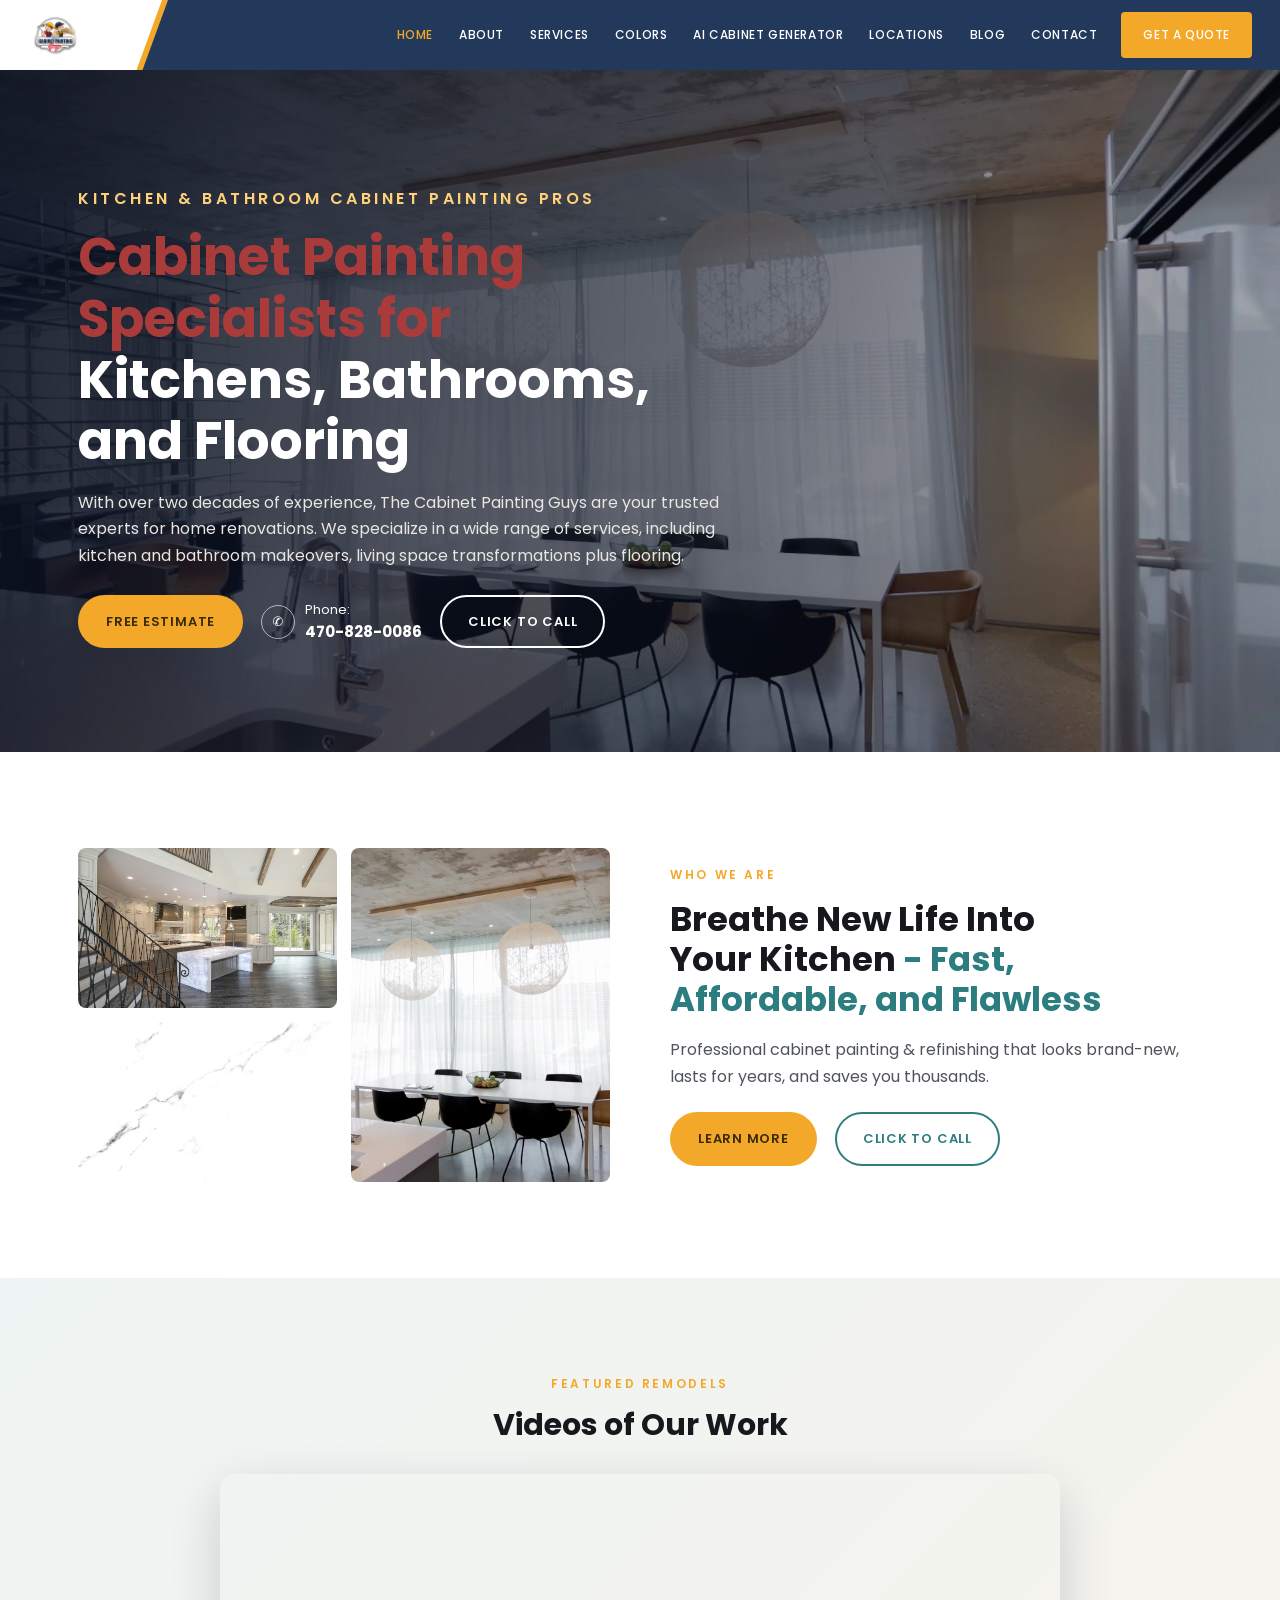
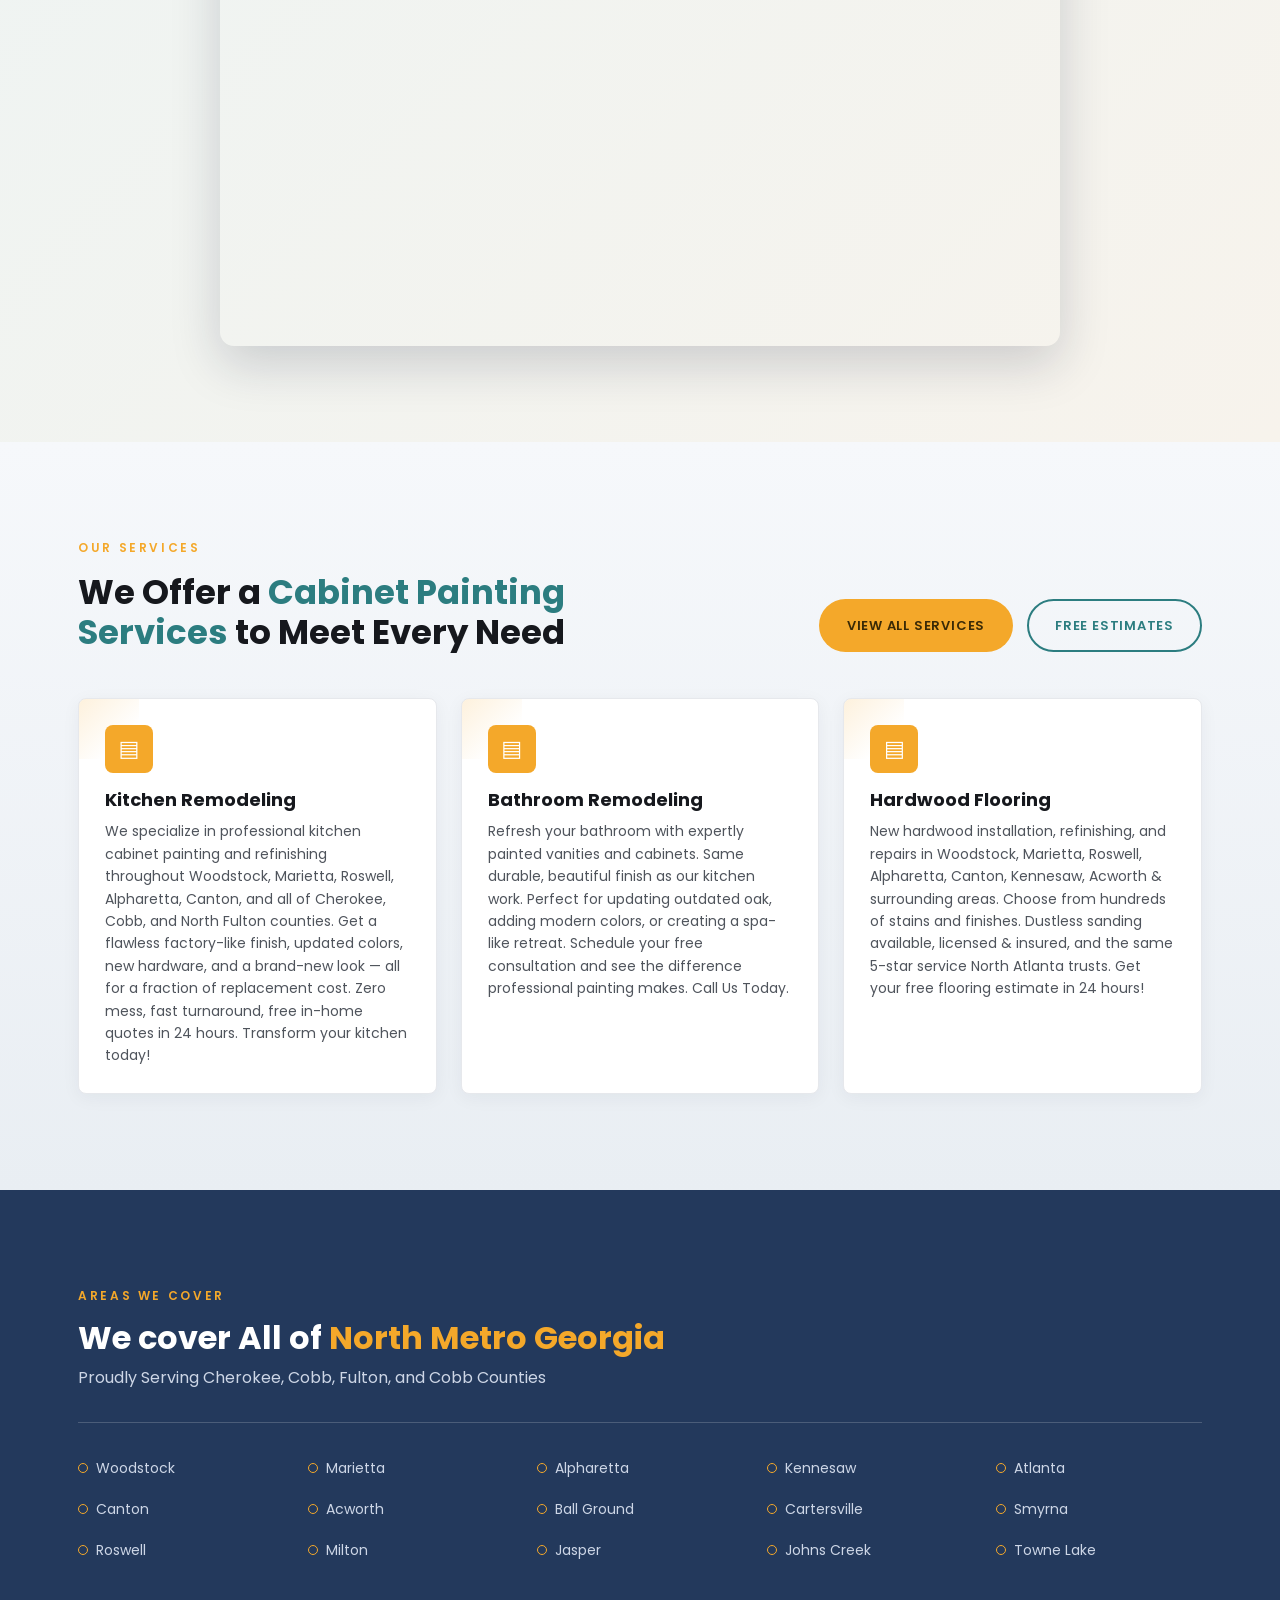
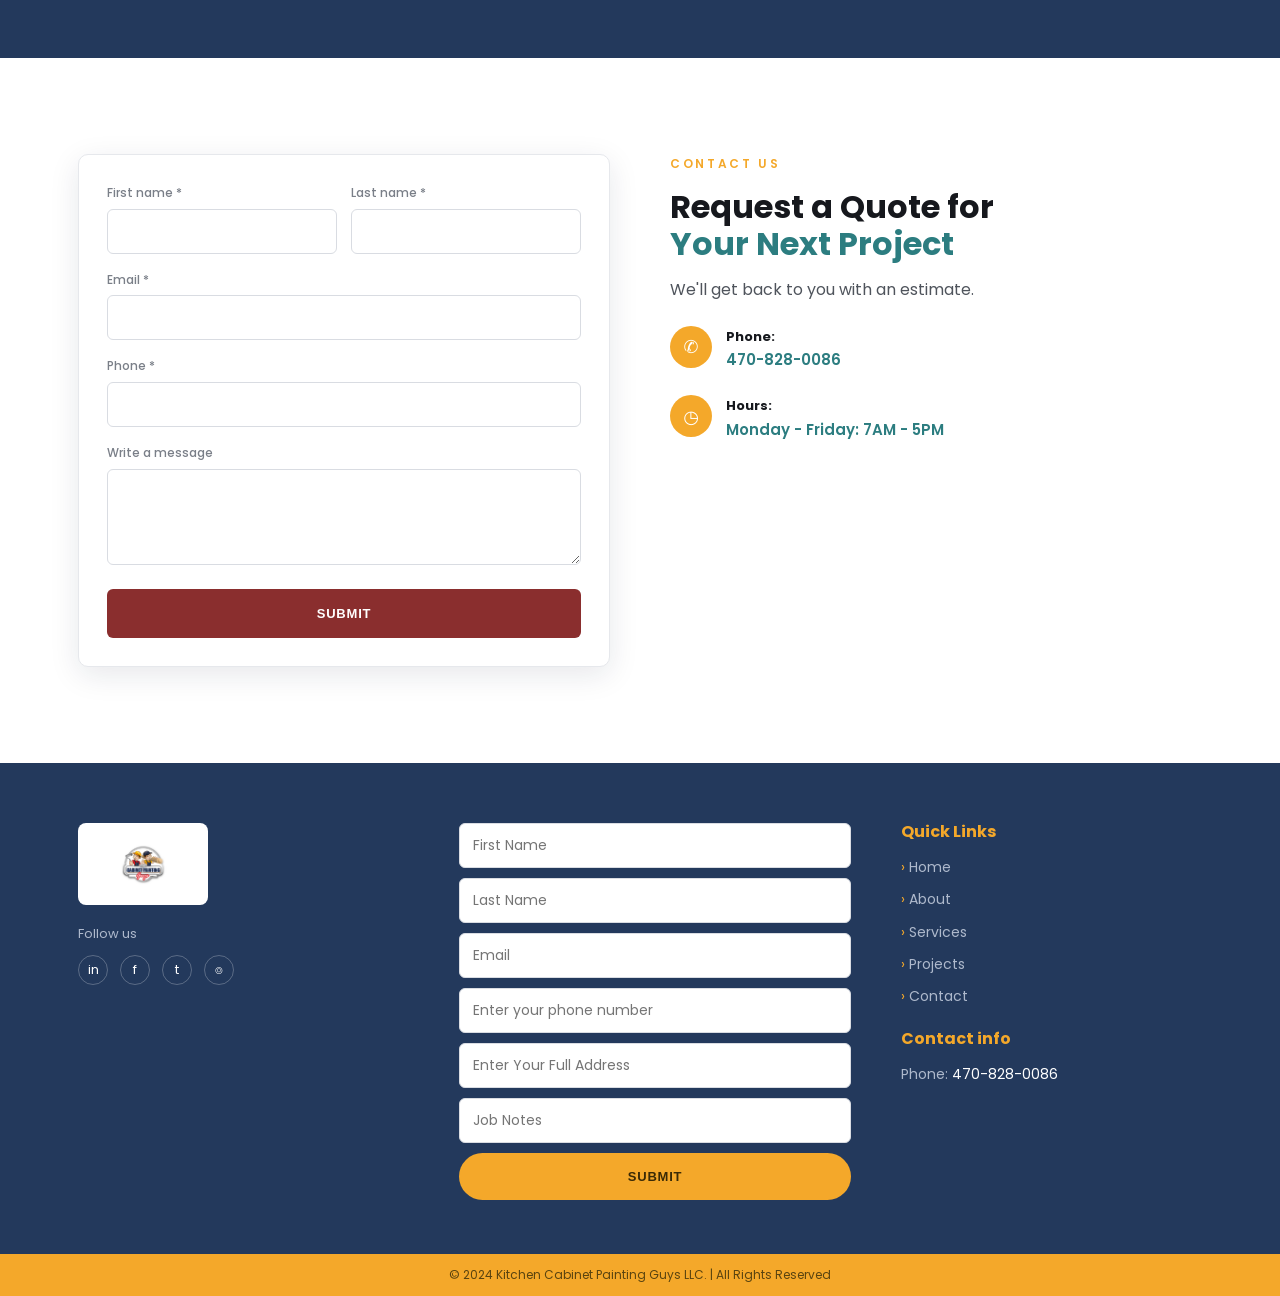
==== commit cd9d7ab8: "Hero: photo bg + dark scrim + breathing room; config-driven YouTube/Instagram sections (hide when no" ====
--- a/index.html
+++ b/index.html
@@ -63,7 +63,7 @@
 </header>
 
 <!-- ===== HERO ===== -->
-<section class="hero" style="padding:0">
+<section class="hero">
   <div class="wrap">
     <div class="hero-card">
       <p class="eyebrow">Kitchen &amp; Bathroom Cabinet Painting Pros</p>
@@ -104,14 +104,25 @@
   </div>
 </section>
 
-<!-- ===== VIDEOS ===== -->
-<section class="section-tint">
+<!-- ===== YOUTUBE ===== (only shown when SITE.youtube is set) -->
+<section class="section-tint" data-media="youtube" hidden>
   <div class="wrap center">
     <p class="eyebrow">Featured Remodels</p>
     <h2 style="font-size:30px;margin-bottom:30px">Videos of Our Work</h2>
     <div style="max-width:840px;margin:0 auto;aspect-ratio:16/9;border-radius:14px;overflow:hidden;box-shadow:0 18px 50px rgba(20,30,55,.18)">
-      <iframe src="https://www.youtube.com/embed/Tf0i2sS7LYM" title="The Cabinet Painting Guys — our work" style="width:100%;height:100%;border:0;display:block" loading="lazy" allow="accelerometer;autoplay;clipboard-write;encrypted-media;gyroscope;picture-in-picture" allowfullscreen></iframe>
-    </div>
+      <iframe data-yt title="The Cabinet Painting Guys — our work" style="width:100%;height:100%;border:0;display:block" loading="lazy" allow="accelerometer;autoplay;clipboard-write;encrypted-media;gyroscope;picture-in-picture" allowfullscreen></iframe>
+    </div>
+  </div>
+</section>
+
+<!-- ===== INSTAGRAM ===== (only shown when SITE.instagram is set) -->
+<section data-media="instagram" hidden>
+  <div class="wrap center">
+    <p class="eyebrow">Follow Along</p>
+    <h2 style="font-size:30px;margin-bottom:6px">Our Latest on Instagram</h2>
+    <p style="max-width:560px;margin:0 auto">Real kitchens, real before-and-afters — straight from the job site.</p>
+    <div class="ig-grid" data-ig-grid></div>
+    <a data-ig-link href="#" target="_blank" rel="noopener" class="ig-cta">Follow us on Instagram</a>
   </div>
 </section>
 
@@ -220,6 +231,8 @@
   <div class="footer-bar">© 2024 Kitchen Cabinet Painting Guys LLC. | All Rights Reserved</div>
 </footer>
 
+<script src="config.js"></script>
+<script src="media.js"></script>
 <script src="site.js"></script>
 </body>
 </html>
--- a/styles.css
+++ b/styles.css
@@ -117,12 +117,25 @@
 .page-hero h1{color:#fff;font-size:42px}
 .page-hero .crumb{margin-top:6px;font-size:13px;letter-spacing:.04em;opacity:.9}
 
+/* ---------- reusable section backgrounds (LeadQuik Sites) ----------
+   Any section can take a background photo via --bg plus a legibility
+   scrim via an overlay class. This is the model the Sites builder edits:
+   client uploads a photo, picks an overlay so text stays readable. */
+.has-bg{background-size:cover;background-position:center;background-repeat:no-repeat}
+.has-bg.ov-dark{background-image:linear-gradient(rgba(14,20,38,.74),rgba(14,20,38,.74)),var(--bg);color:#fff}
+.has-bg.ov-dark-left{background-image:linear-gradient(100deg,rgba(14,20,38,.92) 0%,rgba(14,20,38,.55) 55%,rgba(14,20,38,.2) 100%),var(--bg);color:#fff}
+.has-bg.ov-navy{background-image:linear-gradient(120deg,rgba(20,28,48,.9),rgba(28,46,74,.62) 60%,rgba(44,125,128,.5)),var(--bg);color:#fff}
+.has-bg.ov-light{background-image:linear-gradient(rgba(255,255,255,.85),rgba(255,255,255,.85)),var(--bg)}
+.has-bg.ov-dark h2,.has-bg.ov-navy h2,.has-bg.ov-dark-left h2{color:#fff}
+.has-bg.ov-dark p,.has-bg.ov-navy p,.has-bg.ov-dark-left p{color:rgba(255,255,255,.9)}
+
 /* ---------- home hero ---------- */
 .hero{
   position:relative;color:#fff;
-  background:linear-gradient(105deg,rgba(20,28,48,.78) 0%,rgba(20,28,48,.30) 55%,rgba(20,28,48,.05) 100%),
-             linear-gradient(120deg,#b9a88f 0%,#d8cdba 45%,#efe9df 100%);
-  min-height:520px;display:flex;align-items:center;
+  background:linear-gradient(100deg,rgba(12,18,34,.92) 0%,rgba(12,18,34,.64) 52%,rgba(12,18,34,.28) 100%),
+             url('images/kitchen-1.jpg') center/cover no-repeat;
+  min-height:600px;display:flex;align-items:center;
+  padding:116px 0 104px;
 }
 .hero .wrap{width:100%}
 .hero-card{max-width:820px}
@@ -137,7 +150,14 @@
 .phone-call b{display:block;font-size:15px;color:#fff}
 
 /* ---------- sections ---------- */
-section{padding:84px 0}
+section{padding:96px 0}
+section[hidden]{display:none}
+/* instagram feed section (only rendered when a handle is set) */
+.ig-grid{display:grid;grid-template-columns:repeat(3,1fr);gap:14px;max-width:860px;margin:30px auto 0}
+.ig-grid a{display:block;border-radius:12px;overflow:hidden;aspect-ratio:1;background:#e9eef3}
+.ig-grid img{width:100%;height:100%;object-fit:cover;display:block;transition:transform .25s}
+.ig-grid a:hover img{transform:scale(1.05)}
+.ig-cta{display:inline-flex;align-items:center;gap:9px;margin-top:30px;background:linear-gradient(120deg,#feda75,#d62976 45%,#962fbf 80%,#4f5bd5);color:#fff;font-weight:600;font-size:14px;padding:12px 22px;border-radius:999px}
 .section-light{background:linear-gradient(180deg,#f6f8fb 0%,#e9eef3 100%)}
 .section-tint{background:linear-gradient(135deg,#eef4f3 0%,#f7f3ec 100%)}
 .section-navy{background:var(--navy);color:#cdd6e6}
@@ -279,7 +299,8 @@
   .form-row{grid-template-columns:1fr}
   section{padding:56px 0}
   .wrap{padding:0 18px}
-  .hero{min-height:auto;padding:54px 0}
+  .hero{min-height:auto;padding:84px 0 60px}
   .hero h1{font-size:30px}
+  .ig-grid{grid-template-columns:repeat(3,1fr);gap:8px}
   .hero-actions{gap:12px}
 }
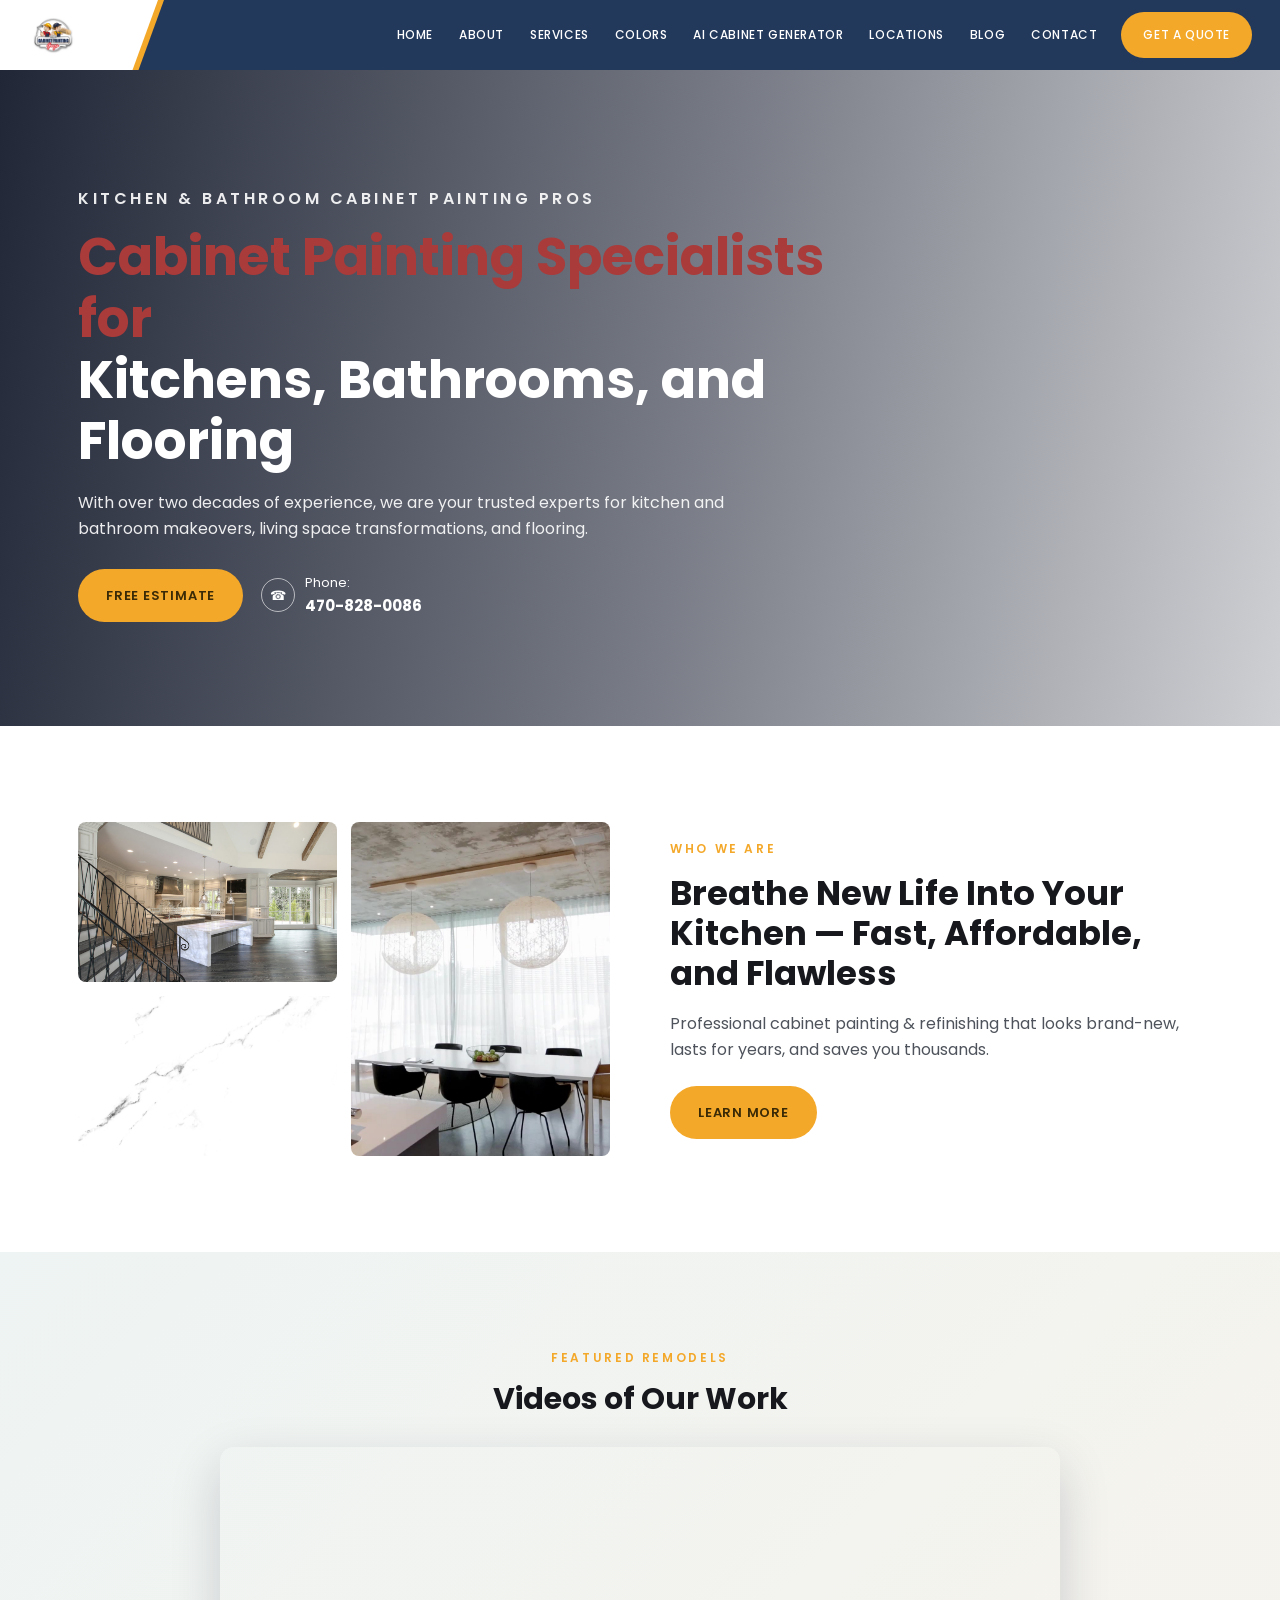
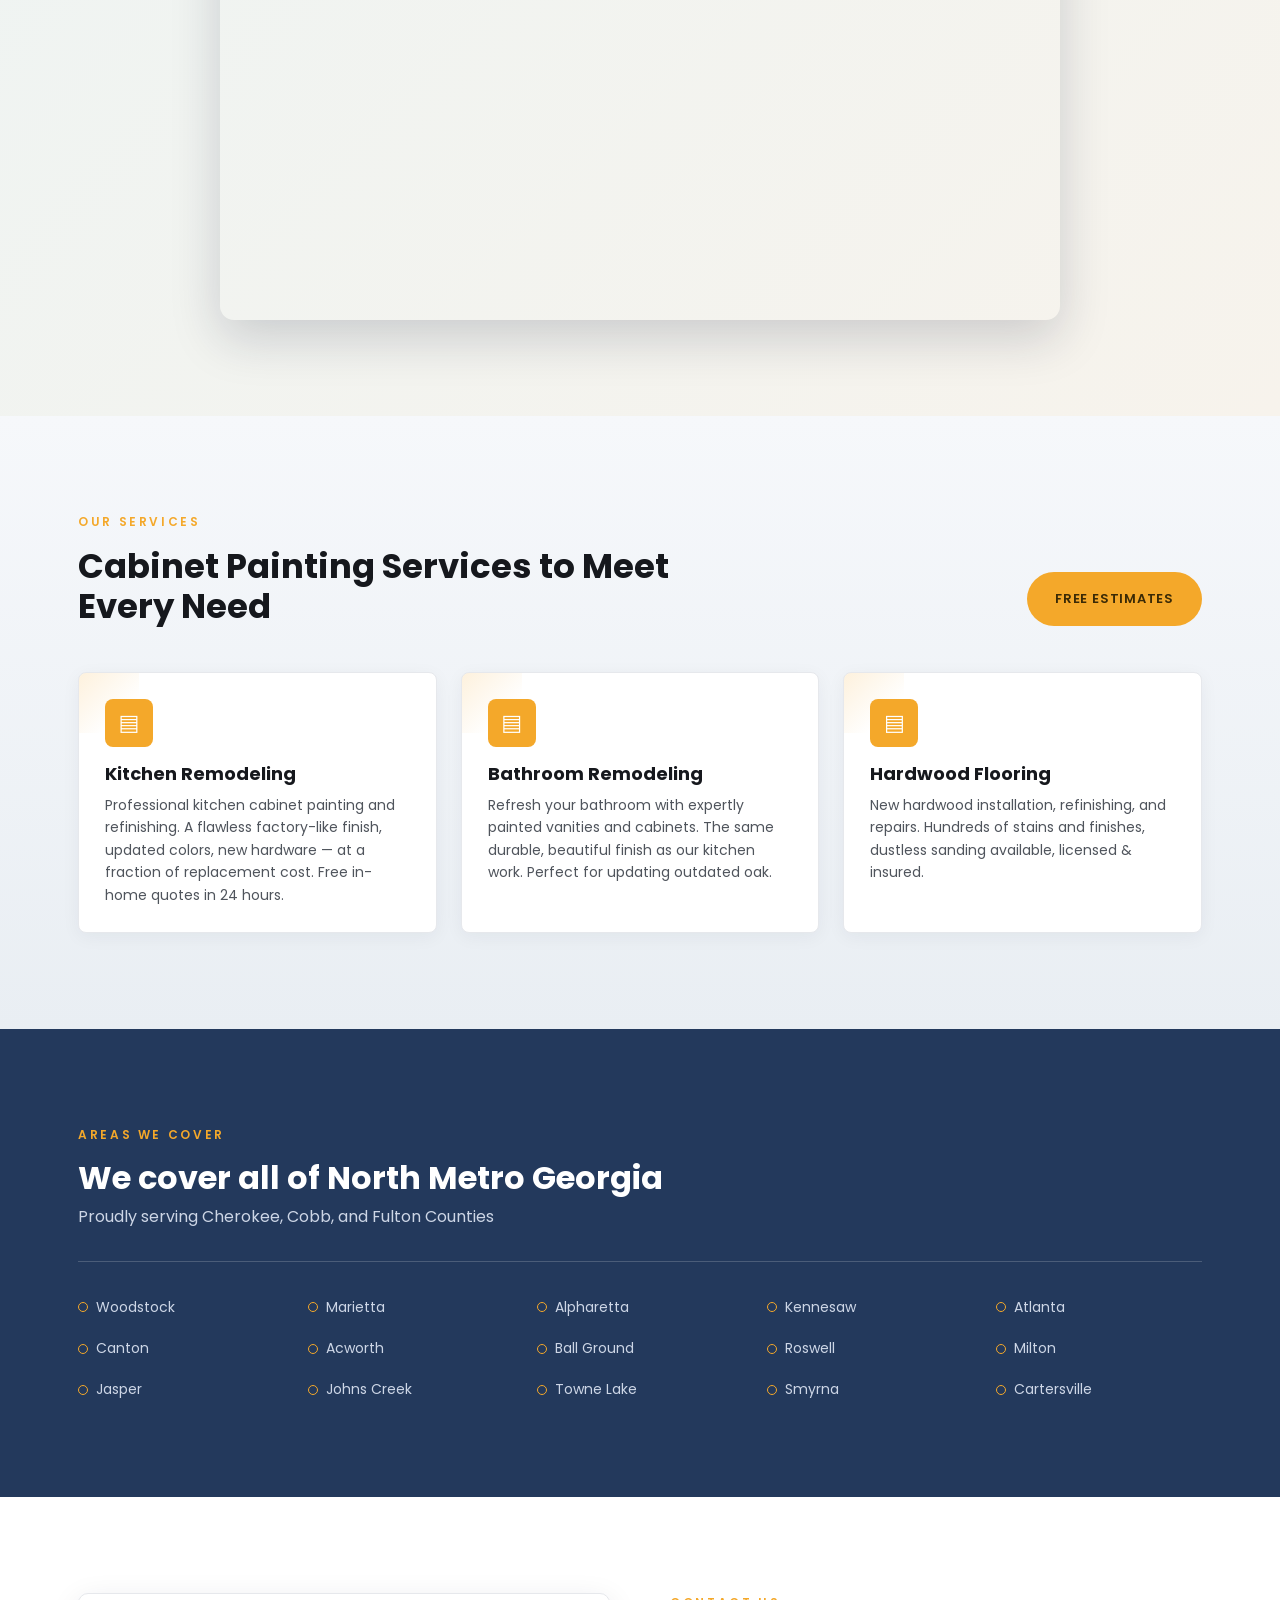
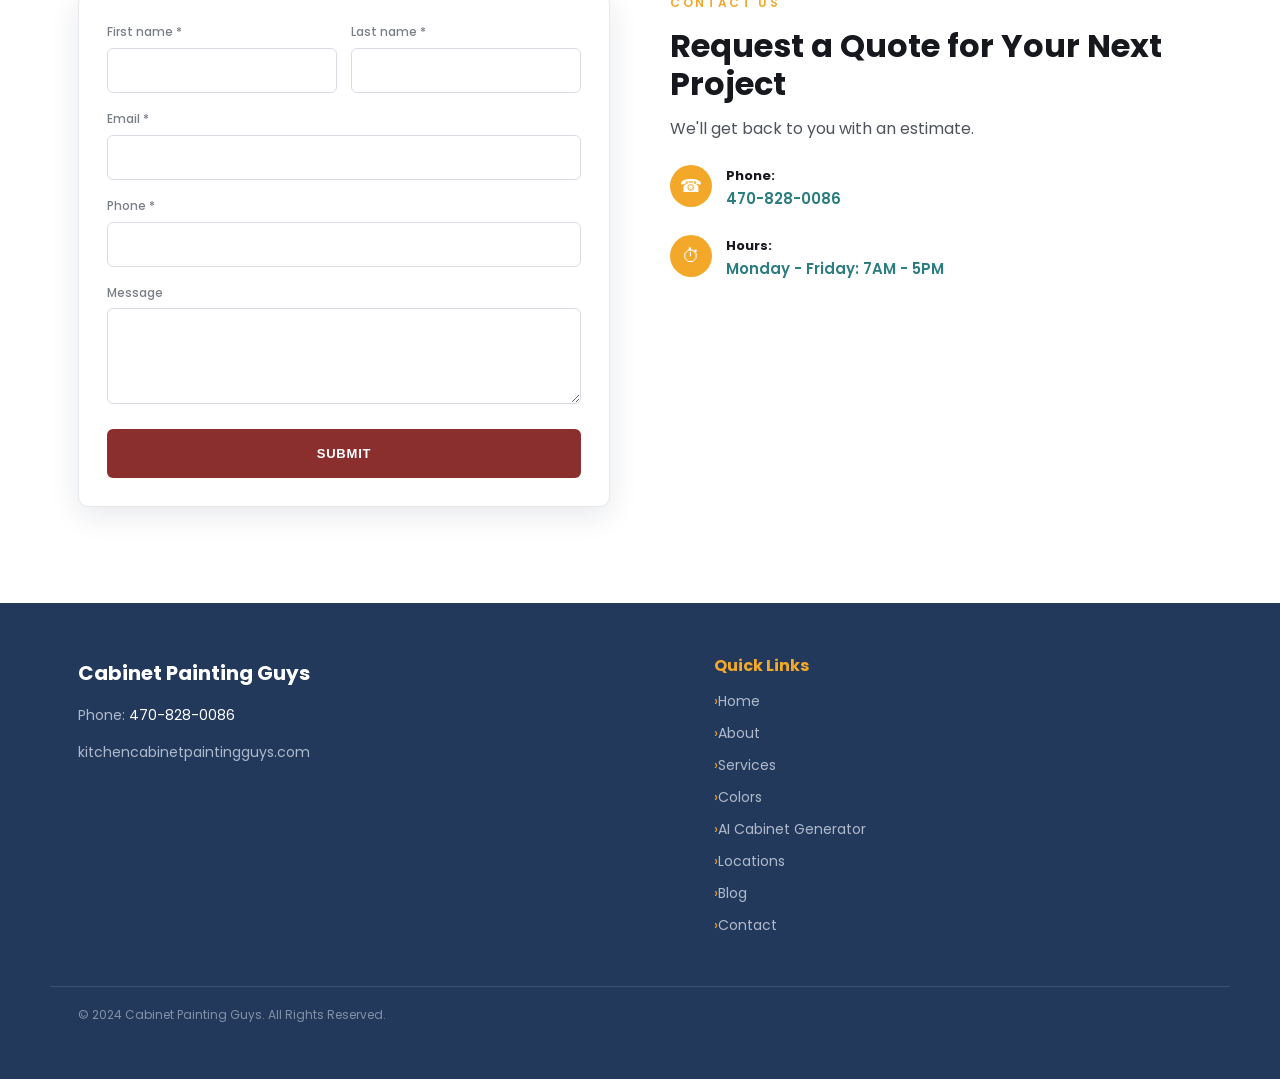
==== commit 668d6b98: "Publish homepage from LeadQuik builder" ====
--- a/index.html
+++ b/index.html
@@ -1,238 +1,174 @@
-<!DOCTYPE html>
-<html lang="en">
-<head>
-<meta charset="UTF-8">
-<meta name="viewport" content="width=device-width, initial-scale=1.0">
-<title>Kitchen &amp; Bathroom Cabinet Painting Pros | The Cabinet Painting Guys</title>
-<meta name="description" content="Professional cabinet painting &amp; refinishing in North Metro Georgia. Kitchens, bathrooms and flooring. Free in-home quotes in 24 hours. Call 470-828-0086.">
+<!DOCTYPE html><html lang="en"><head>
+<meta charset="UTF-8"><meta name="viewport" content="width=device-width,initial-scale=1.0">
+<title>Cabinet Painting Guys</title>
 <link rel="preconnect" href="https://fonts.googleapis.com">
 <link rel="preconnect" href="https://fonts.gstatic.com" crossorigin>
 <link href="https://fonts.googleapis.com/css2?family=Poppins:wght@400;500;600;700&display=swap" rel="stylesheet">
-<link rel="stylesheet" href="styles.css">
-<link rel="icon" type="image/png" href="images/logo.png">
-<link rel="canonical" href="https://kitchencabinetpaintingguys.com/">
-<script type="application/ld+json">
-{
-  "@context": "https://schema.org",
-  "@type": ["LocalBusiness", "HomeAndConstructionBusiness", "HousePainter"],
-  "name": "The Cabinet Painting Guys",
-  "legalName": "Kitchen Cabinet Painting Guys LLC",
-  "url": "https://kitchencabinetpaintingguys.com/",
-  "image": "https://kitchencabinetpaintingguys.com/images/logo.png",
-  "telephone": "+1-470-828-0086",
-  "priceRange": "$$",
-  "address": { "@type": "PostalAddress", "addressLocality": "Woodstock", "addressRegion": "GA", "addressCountry": "US" },
-  "areaServed": [
-    { "@type": "AdministrativeArea", "name": "Cherokee County, GA" },
-    { "@type": "AdministrativeArea", "name": "Cobb County, GA" },
-    { "@type": "AdministrativeArea", "name": "North Fulton County, GA" }
-  ],
-  "openingHoursSpecification": [{
-    "@type": "OpeningHoursSpecification",
-    "dayOfWeek": ["Monday","Tuesday","Wednesday","Thursday","Friday"],
-    "opens": "07:00", "closes": "17:00"
-  }],
-  "description": "Professional kitchen and bathroom cabinet painting, refinishing, and hardwood flooring in North Metro Georgia.",
-  "knowsAbout": ["Cabinet Painting","Cabinet Refinishing","Kitchen Remodeling","Hardwood Flooring"]
-}
-</script>
-<!-- Google Search Console: verify via Cloudflare DNS TXT (recommended), or paste <meta name="google-site-verification" content="TOKEN"> here -->
-<script defer src="tracking.js"></script>
-</head>
-<body>
-
-<!-- ===== HEADER ===== -->
+<style>:root{--navy:#23395c;--navy-dark:#1c2e4a;--orange:#f4a82a;--orange-hover:#e0961c;--red:#a93b3b;--red-dark:#8a2e2e;--teal:#2c7d80;--ink:#16181d;--body:#4f545c;--light:#e4eded;--line:#e6e8ec;--white:#fff;--maxw:1180px;--radius:10px;--shadow:0 8px 30px rgba(20,30,55,.10)}
+*{box-sizing:border-box}html{scroll-behavior:smooth}
+body{margin:0;font-family:'Poppins',system-ui,sans-serif;color:var(--body);font-size:16px;line-height:1.65;background:#fff;-webkit-font-smoothing:antialiased}
+img{max-width:100%;display:block}a{color:inherit;text-decoration:none}
+h1,h2,h3,h4{color:var(--ink);line-height:1.18;margin:0;font-weight:700}
+p{margin:0 0 1em}
+.wrap{max-width:var(--maxw);margin:0 auto;padding:0 28px}
+.eyebrow{text-transform:uppercase;letter-spacing:.22em;font-size:12px;font-weight:600;color:var(--orange);margin:0 0 14px}
+.teal{color:var(--teal)}.center{text-align:center}
+.btn{display:inline-flex;align-items:center;gap:9px;font-weight:600;font-size:13px;letter-spacing:.06em;text-transform:uppercase;padding:14px 26px;border-radius:999px;cursor:pointer;border:2px solid transparent;transition:.18s ease;white-space:nowrap}
+.btn-orange{background:var(--orange);color:#3a2a06}.btn-orange:hover{background:var(--orange-hover)}
+.btn-outline{background:transparent;border-color:#fff;color:#fff}.btn-outline:hover{background:#fff;color:var(--navy)}
+.btn-outline-teal{background:transparent;border-color:var(--teal);color:var(--teal)}.btn-outline-teal:hover{background:var(--teal);color:#fff}
+.btn-red{background:var(--red-dark);color:#fff;border-radius:6px;width:100%;justify-content:center;padding:15px}.btn-red:hover{background:#732424}
+.site-header{position:sticky;top:0;z-index:50;background:var(--navy);display:flex;align-items:stretch;min-height:70px}
+.logo-panel{background:#fff;display:flex;align-items:center;padding:0 46px 0 28px;position:relative}
+.logo-panel::after{content:"";position:absolute;right:-34px;top:0;bottom:0;width:70px;background:#fff;transform:skewX(-20deg);transform-origin:top;box-shadow:6px 0 0 0 var(--orange)}
+.logo{display:flex;align-items:center;gap:12px;position:relative;z-index:2}
+.logo b{color:#fff;font-size:18px}
+.nav{flex:1;display:flex;align-items:center;justify-content:flex-end;gap:22px;padding:0 28px}
+.nav a{color:#fff;font-size:12px;font-weight:500;letter-spacing:.05em;text-transform:uppercase;padding:6px 2px;white-space:nowrap}
+.nav a:hover{color:var(--orange)}.nav .btn{padding:11px 20px}.nav-toggle{display:none}
+.has-bg{background-size:cover;background-position:center;background-repeat:no-repeat}
+.has-bg.ov-dark{background-image:linear-gradient(rgba(14,20,38,.74),rgba(14,20,38,.74)),var(--bg);color:#fff}
+.has-bg.ov-dark-left{background-image:linear-gradient(100deg,rgba(14,20,38,.92) 0%,rgba(14,20,38,.55) 55%,rgba(14,20,38,.2) 100%),var(--bg);color:#fff}
+.has-bg.ov-navy{background-image:linear-gradient(120deg,rgba(20,28,48,.9),rgba(28,46,74,.62) 60%,rgba(44,125,128,.5)),var(--bg);color:#fff}
+.has-bg.ov-light{background-image:linear-gradient(rgba(255,255,255,.85),rgba(255,255,255,.85)),var(--bg)}
+.has-bg.ov-dark h2,.has-bg.ov-navy h2,.has-bg.ov-dark-left h2{color:#fff}
+.has-bg.ov-dark p,.has-bg.ov-navy p,.has-bg.ov-dark-left p{color:rgba(255,255,255,.9)}
+.hero{position:relative;color:#fff;min-height:600px;display:flex;align-items:center;padding:116px 0 104px}
+.hero .wrap{width:100%}.hero-card{max-width:820px}.hero .eyebrow{color:#ffd27a}
+.hero h1{color:#fff;font-size:52px;margin-bottom:18px}
+.hero h1 .l1{color:var(--red);display:block}.hero h1 .l2{color:#fff;display:block}
+.hero p{color:#e8e6e2;max-width:660px;font-size:16px}
+.hero-actions{display:flex;align-items:center;gap:18px;flex-wrap:wrap;margin-top:26px}
+.phone-call{display:flex;align-items:center;gap:10px;color:#fff;font-size:13px}
+.phone-call .ico{width:34px;height:34px;border-radius:50%;border:1.5px solid rgba(255,255,255,.6);display:grid;place-items:center}
+.phone-call b{display:block;font-size:15px;color:#fff}
+section{padding:96px 0}
+.section-light{background:linear-gradient(180deg,#f6f8fb 0%,#e9eef3 100%)}
+.section-tint{background:linear-gradient(135deg,#eef4f3 0%,#f7f3ec 100%)}
+.section-navy{background:var(--navy);color:#cdd6e6}.section-navy h2{color:#fff}
+.lead-row{display:flex;justify-content:space-between;align-items:flex-end;gap:30px;flex-wrap:wrap;margin-bottom:46px}
+.lead-row h2{font-size:34px;max-width:620px}.lead-actions{display:flex;gap:14px;flex-wrap:wrap}
+.split{display:grid;grid-template-columns:1fr 1fr;gap:60px;align-items:center}
+.split h2{font-size:34px;margin-bottom:18px}
+.collage{display:grid;grid-template-columns:1fr 1fr;grid-auto-rows:160px;gap:14px}
+.collage img{height:100%;width:100%;object-fit:cover;border-radius:8px;display:block}
+.collage>*:nth-child(2){grid-row:span 2}
+.cards-3{display:grid;grid-template-columns:repeat(3,1fr);gap:24px}
+.card{background:#fff;border:1px solid var(--line);border-radius:8px;padding:26px;box-shadow:0 4px 18px rgba(20,30,55,.05);position:relative;overflow:hidden}
+.card::before{content:"";position:absolute;top:0;left:0;width:60px;height:60px;background:linear-gradient(135deg,rgba(244,168,42,.16),transparent 70%)}
+.card .ico{width:48px;height:48px;border-radius:8px;background:var(--orange);display:grid;place-items:center;margin-bottom:16px;color:#fff;font-size:22px}
+.card h3{font-size:18px;margin-bottom:10px}.card p{font-size:14px;line-height:1.6;margin-bottom:0}
+.areas-grid{display:grid;grid-template-columns:repeat(5,1fr);gap:18px 24px;border-top:1px solid rgba(255,255,255,.18);padding-top:34px;margin-top:30px}
+.areas-grid div{display:flex;align-items:center;gap:8px;font-size:14px}
+.areas-grid div::before{content:"";width:8px;height:8px;border-radius:50%;border:1.5px solid var(--orange)}
+.contact-split{display:grid;grid-template-columns:1fr 1fr;gap:60px;align-items:start}
+.form-card{background:#fff;border:1px solid var(--line);border-radius:10px;padding:28px;box-shadow:var(--shadow)}
+.form-row{display:grid;grid-template-columns:1fr 1fr;gap:14px}
+label{display:block;font-size:12px;color:#7a7f88;margin:0 0 6px;font-weight:500}
+.field{margin-bottom:16px}
+input,textarea{width:100%;border:1px solid #d9dce2;border-radius:6px;padding:11px 13px;font-family:inherit;font-size:14px;color:var(--ink);background:#fff}
+input:focus,textarea:focus{outline:none;border-color:var(--teal)}textarea{min-height:96px;resize:vertical}
+.contact-info h2{font-size:32px;margin-bottom:14px}
+.info-item{display:flex;gap:14px;align-items:flex-start;margin-top:22px}
+.info-item .ico{width:42px;height:42px;border-radius:50%;background:var(--orange);color:#fff;display:grid;place-items:center;flex:none;font-size:18px}
+.info-item b{display:block;color:var(--ink);font-size:13px}.info-item a,.info-item span{color:var(--teal);font-size:15px;font-weight:600}
+.ig-grid{display:grid;grid-template-columns:repeat(3,1fr);gap:14px;max-width:860px;margin:30px auto 0}
+.ig-grid a{display:block;border-radius:12px;overflow:hidden;aspect-ratio:1;background:#e9eef3}
+.ig-grid img{width:100%;height:100%;object-fit:cover;display:block}
+.ig-cta{display:inline-flex;align-items:center;gap:9px;margin-top:30px;background:linear-gradient(120deg,#feda75,#d62976 45%,#962fbf 80%,#4f5bd5);color:#fff;font-weight:600;font-size:14px;padding:12px 22px;border-radius:999px}
+.video-frame{max-width:840px;margin:30px auto 0;aspect-ratio:16/9;border-radius:14px;overflow:hidden;box-shadow:0 18px 50px rgba(20,30,55,.18)}
+.video-frame iframe{width:100%;height:100%;border:0;display:block}
+.site-footer{background:var(--navy);color:#aeb9cc;padding:54px 0}
+.footer-grid{display:grid;grid-template-columns:1.2fr 1fr;gap:50px;align-items:start}
+.footer-col h4{color:var(--orange);font-size:16px;margin-bottom:14px}
+.footer-col ul{list-style:none;margin:0;padding:0}.footer-col li{margin-bottom:9px;font-size:14px}
+.footer-col li::before{content:"\203A ";color:var(--orange)}
+.footer-logo b{color:#fff;font-size:20px}.footer-note{margin-top:14px;font-size:14px}
+@media(max-width:1040px){.nav{display:none}.split,.contact-split{grid-template-columns:1fr;gap:34px}.cards-3{grid-template-columns:1fr}.areas-grid{grid-template-columns:repeat(2,1fr)}.footer-grid{grid-template-columns:1fr}.hero h1{font-size:34px}}
+@media(max-width:520px){.form-row{grid-template-columns:1fr}section{padding:56px 0}.wrap{padding:0 18px}.hero{min-height:auto;padding:84px 0 60px}.hero h1{font-size:30px}}
+</style>
+</head><body>
 <header class="site-header">
-  <div class="logo-panel">
-    <a href="index.html" class="logo">
-      <img src="images/logo.png" alt="The Cabinet Painting Guys" style="height:54px;width:auto;display:block">
-    </a>
-  </div>
-  <button class="nav-toggle" onclick="document.getElementById('nav').classList.toggle('open')">☰</button>
-  <nav class="nav" id="nav">
-    <a href="index.html" class="active">Home</a>
-    <a href="about.html">About</a>
-    <a href="services.html">Services</a>
-    <a href="colors.html">Colors</a>
-    <a href="ai.html">AI Cabinet Generator</a>
-    <a href="locations.html">Locations</a>
-    <a href="blog.html">Blog</a>
-    <a href="contact.html">Contact</a>
-    <a href="contact.html" class="btn btn-orange">Get a Quote</a>
-  </nav>
+  <div class="logo-panel"><a class="logo" href="#"><img src="https://atlasteam23.github.io/cabinet-painting-guys-site/images/logo.png" alt="Cabinet Painting Guys" style="height:50px;width:auto"></a></div>
+  <nav class="nav"><a href="/">Home</a><a href="/about.html">About</a><a href="/services.html">Services</a><a href="/colors.html">Colors</a><a href="/ai.html">AI Cabinet Generator</a><a href="/locations.html">Locations</a><a href="/blog.html">Blog</a><a href="/contact.html">Contact</a><a href="#contact" class="btn btn-orange">Get a Quote</a></nav>
 </header>
-
-<!-- ===== HERO ===== -->
-<section class="hero">
-  <div class="wrap">
-    <div class="hero-card">
-      <p class="eyebrow">Kitchen &amp; Bathroom Cabinet Painting Pros</p>
-      <h1>
-        <span class="l1">Cabinet Painting Specialists for</span>
-        <span class="l2">Kitchens, Bathrooms, and Flooring</span>
-      </h1>
-      <p>With over two decades of experience, The Cabinet Painting Guys are your trusted experts for home renovations. We specialize in a wide range of services, including kitchen and bathroom makeovers, living space transformations plus flooring.</p>
-      <div class="hero-actions">
-        <a href="contact.html" class="btn btn-orange">Free Estimate</a>
-        <a href="tel:4708280086" class="phone-call">
-          <span class="ico">✆</span>
-          <span>Phone:<br><b>470-828-0086</b></span>
-        </a>
-        <a href="tel:4708280086" class="btn btn-outline" style="border-color:#fff;color:#fff">Click to Call</a>
-      </div>
+<section class="hero has-bg ov-dark-left" style="--bg:url('https://knocrigsnrfkahrvgzch.supabase.co/storage/v1/object/public/site-media/5f064574-690c-4771-9130-6c980558ad61/b2b75c32-a377-4df5-b6e5-289ee0cb2baa.jpg')">
+  <div class="wrap"><div class="hero-card">
+    <p class="eyebrow">Kitchen &amp; Bathroom Cabinet Painting Pros</p>
+    <h1><span class="l1">Cabinet Painting Specialists for</span><span class="l2">Kitchens, Bathrooms, and Flooring</span></h1>
+    <p>With over two decades of experience, we are your trusted experts for kitchen and bathroom makeovers, living space transformations, and flooring.</p>
+    <div class="hero-actions">
+      <a href="#contact" class="btn btn-orange">Free Estimate</a>
+      <a href="tel:4708280086" class="phone-call"><span class="ico">&#9742;</span><span>Phone:<br><b>470-828-0086</b></span></a>
     </div>
-  </div>
+  </div></div>
 </section>
-
-<!-- ===== WHO WE ARE ===== -->
-<section>
+<section class="">
   <div class="wrap split">
-    <div class="collage">
-      <img src="images/kitchen-5.jpg" alt="The Cabinet Painting Guys — finished cabinet painting project" loading="lazy" style="height:100%;width:100%;object-fit:cover;border-radius:8px;display:block">
-      <img src="images/kitchen-1.jpg" alt="The Cabinet Painting Guys — finished cabinet painting project" loading="lazy" style="height:100%;width:100%;object-fit:cover;border-radius:8px;display:block">
-      <img src="images/kitchen-3.jpg" alt="The Cabinet Painting Guys — finished cabinet painting project" loading="lazy" style="height:100%;width:100%;object-fit:cover;border-radius:8px;display:block">
-    </div>
+    <div class="collage"><img src="https://atlasteam23.github.io/cabinet-painting-guys-site/images/kitchen-5.jpg" alt="Project photo" loading="lazy"><img src="https://atlasteam23.github.io/cabinet-painting-guys-site/images/kitchen-1.jpg" alt="Project photo" loading="lazy"><img src="https://atlasteam23.github.io/cabinet-painting-guys-site/images/kitchen-3.jpg" alt="Project photo" loading="lazy"></div>
     <div>
       <p class="eyebrow">Who We Are</p>
-      <h2>Breathe New Life Into Your Kitchen <span class="teal">- Fast, Affordable, and Flawless</span></h2>
+      <h2>Breathe New Life Into Your Kitchen — Fast, Affordable, and Flawless</h2>
       <p>Professional cabinet painting &amp; refinishing that looks brand-new, lasts for years, and saves you thousands.</p>
-      <div class="hero-actions" style="margin-top:22px">
-        <a href="about.html" class="btn btn-orange">Learn More</a>
-        <a href="tel:4708280086" class="btn btn-outline-teal">Click to Call</a>
-      </div>
+      <div class="hero-actions" style="margin-top:22px"><a href="#services" class="btn btn-orange">Learn More</a></div>
     </div>
-  </div>
-</section>
-
-<!-- ===== YOUTUBE ===== (only shown when SITE.youtube is set) -->
-<section class="section-tint" data-media="youtube" hidden>
-  <div class="wrap center">
+  </div></section>
+<section class="section-tint center">
+  <div class="wrap">
     <p class="eyebrow">Featured Remodels</p>
-    <h2 style="font-size:30px;margin-bottom:30px">Videos of Our Work</h2>
-    <div style="max-width:840px;margin:0 auto;aspect-ratio:16/9;border-radius:14px;overflow:hidden;box-shadow:0 18px 50px rgba(20,30,55,.18)">
-      <iframe data-yt title="The Cabinet Painting Guys — our work" style="width:100%;height:100%;border:0;display:block" loading="lazy" allow="accelerometer;autoplay;clipboard-write;encrypted-media;gyroscope;picture-in-picture" allowfullscreen></iframe>
-    </div>
-  </div>
-</section>
-
-<!-- ===== INSTAGRAM ===== (only shown when SITE.instagram is set) -->
-<section data-media="instagram" hidden>
-  <div class="wrap center">
-    <p class="eyebrow">Follow Along</p>
-    <h2 style="font-size:30px;margin-bottom:6px">Our Latest on Instagram</h2>
-    <p style="max-width:560px;margin:0 auto">Real kitchens, real before-and-afters — straight from the job site.</p>
-    <div class="ig-grid" data-ig-grid></div>
-    <a data-ig-link href="#" target="_blank" rel="noopener" class="ig-cta">Follow us on Instagram</a>
-  </div>
-</section>
-
-<!-- ===== SERVICES ===== -->
+    <h2 style="font-size:30px">Videos of Our Work</h2>
+    <div class="video-frame"><iframe src="https://www.youtube.com/embed/https://www.youtube.com/shorts/knZxLlp1AQE" title="Videos of Our Work" loading="lazy" allow="accelerometer;autoplay;clipboard-write;encrypted-media;gyroscope;picture-in-picture" allowfullscreen></iframe></div>
+  </div></section>
 <section class="section-light">
   <div class="wrap">
     <div class="lead-row">
-      <div>
-        <p class="eyebrow">Our Services</p>
-        <h2>We Offer a <span class="teal">Cabinet Painting Services</span> to Meet Every Need</h2>
-      </div>
-      <div class="lead-actions">
-        <a href="services.html" class="btn btn-orange">View All Services</a>
-        <a href="contact.html" class="btn btn-outline-teal">Free Estimates</a>
-      </div>
+      <div><p class="eyebrow">Our Services</p><h2>Cabinet Painting Services to Meet Every Need</h2></div>
+      <div class="lead-actions"><a href="#contact" class="btn btn-orange">Free Estimates</a></div>
     </div>
-    <div class="cards-3">
-      <div class="card">
-        <div class="ico">▤</div>
-        <h3>Kitchen Remodeling</h3>
-        <p>We specialize in professional kitchen cabinet painting and refinishing throughout Woodstock, Marietta, Roswell, Alpharetta, Canton, and all of Cherokee, Cobb, and North Fulton counties. Get a flawless factory-like finish, updated colors, new hardware, and a brand-new look — all for a fraction of replacement cost. Zero mess, fast turnaround, free in-home quotes in 24 hours. Transform your kitchen today!</p>
-      </div>
-      <div class="card">
-        <div class="ico">▤</div>
-        <h3>Bathroom Remodeling</h3>
-        <p>Refresh your bathroom with expertly painted vanities and cabinets. Same durable, beautiful finish as our kitchen work. Perfect for updating outdated oak, adding modern colors, or creating a spa-like retreat. Schedule your free consultation and see the difference professional painting makes. Call Us Today.</p>
-      </div>
-      <div class="card">
-        <div class="ico">▤</div>
-        <h3>Hardwood Flooring</h3>
-        <p>New hardwood installation, refinishing, and repairs in Woodstock, Marietta, Roswell, Alpharetta, Canton, Kennesaw, Acworth &amp; surrounding areas. Choose from hundreds of stains and finishes. Dustless sanding available, licensed &amp; insured, and the same 5-star service North Atlanta trusts. Get your free flooring estimate in 24 hours!</p>
-      </div>
-    </div>
-  </div>
-</section>
-
-<!-- ===== AREAS ===== -->
+    <div class="cards-3"><div class="card"><div class="ico">&#9636;</div><h3>Kitchen Remodeling</h3><p>Professional kitchen cabinet painting and refinishing. A flawless factory-like finish, updated colors, new hardware — at a fraction of replacement cost. Free in-home quotes in 24 hours.</p></div><div class="card"><div class="ico">&#9636;</div><h3>Bathroom Remodeling</h3><p>Refresh your bathroom with expertly painted vanities and cabinets. The same durable, beautiful finish as our kitchen work. Perfect for updating outdated oak.</p></div><div class="card"><div class="ico">&#9636;</div><h3>Hardwood Flooring</h3><p>New hardwood installation, refinishing, and repairs. Hundreds of stains and finishes, dustless sanding available, licensed &amp; insured.</p></div></div>
+  </div></section>
 <section class="section-navy">
   <div class="wrap">
     <p class="eyebrow">Areas We Cover</p>
-    <h2 style="font-size:32px">We cover All of <span style="color:var(--orange)">North Metro Georgia</span></h2>
-    <p style="margin-top:8px">Proudly Serving Cherokee, Cobb, Fulton, and Cobb Counties</p>
-    <div class="areas-grid">
-      <div>Woodstock</div><div>Marietta</div><div>Alpharetta</div><div>Kennesaw</div><div>Atlanta</div>
-      <div>Canton</div><div>Acworth</div><div>Ball Ground</div><div>Cartersville</div><div>Smyrna</div>
-      <div>Roswell</div><div>Milton</div><div>Jasper</div><div>Johns Creek</div><div>Towne Lake</div>
-    </div>
-  </div>
-</section>
-
-<!-- ===== CONTACT ===== -->
-<section>
+    <h2 style="font-size:32px">We cover all of North Metro Georgia</h2>
+    <p style="margin-top:8px">Proudly serving Cherokee, Cobb, and Fulton Counties</p>
+    <div class="areas-grid"><div>Woodstock</div><div>Marietta</div><div>Alpharetta</div><div>Kennesaw</div><div>Atlanta</div><div>Canton</div><div>Acworth</div><div>Ball Ground</div><div>Roswell</div><div>Milton</div><div>Jasper</div><div>Johns Creek</div><div>Towne Lake</div><div>Smyrna</div><div>Cartersville</div></div>
+  </div></section>
+<section class="" id="contact">
   <div class="wrap contact-split">
-    <form class="form-card" onsubmit="return false">
+    <form class="form-card">
       <div class="form-row">
         <div class="field"><label>First name *</label><input type="text" required></div>
         <div class="field"><label>Last name *</label><input type="text" required></div>
       </div>
       <div class="field"><label>Email *</label><input type="email" required></div>
       <div class="field"><label>Phone *</label><input type="tel" required></div>
-      <div class="field"><label>Write a message</label><textarea></textarea></div>
+      <div class="field"><label>Message</label><textarea></textarea></div>
       <button class="btn btn-red">Submit</button>
     </form>
     <div class="contact-info">
       <p class="eyebrow">Contact Us</p>
-      <h2>Request a Quote for <span class="teal">Your Next Project</span></h2>
+      <h2>Request a Quote for Your Next Project</h2>
       <p>We'll get back to you with an estimate.</p>
-      <div class="info-item"><div class="ico">✆</div><div><b>Phone:</b><a href="tel:4708280086">470-828-0086</a></div></div>
-      <div class="info-item"><div class="ico">◷</div><div><b>Hours:</b><span>Monday - Friday: 7AM - 5PM</span></div></div>
+      <div class="info-item"><div class="ico">&#9742;</div><div><b>Phone:</b><a href="tel:4708280086">470-828-0086</a></div></div>
+      <div class="info-item"><div class="ico">&#9201;</div><div><b>Hours:</b><span>Monday - Friday: 7AM - 5PM</span></div></div>
     </div>
+  </div></section>
+<footer class="site-footer"><div class="wrap footer-grid">
+    <div class="footer-logo"><b>Cabinet Painting Guys</b><div class="footer-note">Phone: <a href="tel:4708280086" style="color:#fff">470-828-0086</a></div><div class="footer-note">kitchencabinetpaintingguys.com</div></div>
+    <div class="footer-col"><h4>Quick Links</h4><ul><li><a href="/">Home</a></li><li><a href="/about.html">About</a></li><li><a href="/services.html">Services</a></li><li><a href="/colors.html">Colors</a></li><li><a href="/ai.html">AI Cabinet Generator</a></li><li><a href="/locations.html">Locations</a></li><li><a href="/blog.html">Blog</a></li><li><a href="/contact.html">Contact</a></li></ul></div>
   </div>
-</section>
-
-<!-- ===== FOOTER ===== -->
-<footer class="site-footer">
-  <div class="wrap footer-grid">
-    <div>
-      <div class="footer-logo"><img src="images/logo.png" alt="The Cabinet Painting Guys" style="height:54px;width:auto;display:block"></div>
-      <div class="follow">Follow us</div>
-      <div class="socials"><a href="#">in</a><a href="#">f</a><a href="#">t</a><a href="#">⌾</a></div>
-    </div>
-    <form class="footer-form" onsubmit="return false">
-      <input placeholder="First Name">
-      <input placeholder="Last Name">
-      <input placeholder="Email">
-      <input placeholder="Enter your phone number">
-      <input placeholder="Enter Your Full Address">
-      <input placeholder="Job Notes">
-      <button class="btn">Submit</button>
-    </form>
-    <div class="footer-col">
-      <h4>Quick Links</h4>
-      <ul>
-        <li><a href="index.html">Home</a></li>
-        <li><a href="about.html">About</a></li>
-        <li><a href="services.html">Services</a></li>
-        <li><a href="blog.html">Projects</a></li>
-        <li><a href="contact.html">Contact</a></li>
-      </ul>
-      <div class="footer-contact">
-        <h4>Contact info</h4>
-        <p style="font-size:14px;margin:0">Phone: <a href="tel:4708280086" style="color:#fff">470-828-0086</a></p>
-      </div>
-    </div>
-  </div>
-  <div class="footer-bar">© 2024 Kitchen Cabinet Painting Guys LLC. | All Rights Reserved</div>
+  <div class="wrap" style="margin-top:40px;border-top:1px solid rgba(255,255,255,.12);padding-top:18px;font-size:12px;color:#8290a8">&copy; 2024 Cabinet Painting Guys. All Rights Reserved.</div>
 </footer>
-
-<script src="config.js"></script>
-<script src="media.js"></script>
-<script src="site.js"></script>
-</body>
-</html>
+<script>(function(){
+  var ENDPOINT="https://knocrigsnrfkahrvgzch.supabase.co/functions/v1/public-intake-submit";
+  var SLUG="kitchen-cabinet-painting-guys-dd65c7e2";
+  function val(el){return ((el&&el.value)||"").trim();}
+  function pick(form,t){return val(form.querySelector('input[type="'+t+'"]'));}
+  function hint(form,hints){var els=form.querySelectorAll("input,textarea");for(var i=0;i<els.length;i++){var el=els[i];if(el.type==="hidden"||el.type==="submit")continue;var lbl=el.closest&&el.closest(".field")?el.closest(".field").querySelector("label"):null;var hay=((el.placeholder||"")+" "+(el.name||"")+" "+(lbl?lbl.textContent:"")).toLowerCase();for(var j=0;j<hints.length;j++){if(hay.indexOf(hints[j])!==-1&&val(el))return val(el);}}return "";}
+  function name(form){var f=hint(form,["first"]);var l=hint(form,["last"]);var b=[f,l].filter(Boolean).join(" ").trim();return b||hint(form,["name"]);}
+  function honey(form){if(form.querySelector('[name=company_website]'))return;var h=document.createElement("input");h.type="text";h.name="company_website";h.tabIndex=-1;h.setAttribute("aria-hidden","true");h.style.cssText="position:absolute;left:-9999px;width:1px;height:1px;opacity:0";form.appendChild(h);}
+  function wire(form){honey(form);form.addEventListener("submit",function(e){e.preventDefault();var phone=pick(form,"tel")||hint(form,["phone","number"]);var email=pick(form,"email")||hint(form,["email"]);var ta=form.querySelector("textarea");var payload={slug:SLUG,name:name(form),phone:phone,email:email,address:hint(form,["address"]),notes:ta?val(ta):hint(form,["message","notes"]),source:"embed_html",company_website:val(form.querySelector('[name=company_website]'))};if(!payload.phone){alert("Please add a phone number so we can reach you.");return;}var btn=form.querySelector("button");var orig=btn?btn.textContent:"";if(btn){btn.disabled=true;btn.textContent="Sending…";}fetch(ENDPOINT,{method:"POST",headers:{"Content-Type":"application/json"},body:JSON.stringify(payload)}).then(function(r){return r.ok?r.json().catch(function(){return{};}):Promise.reject(r);}).then(function(){if(window.lqTrackLead)window.lqTrackLead();form.innerHTML='<div style="padding:28px;text-align:center;font-weight:600;color:#23395c;line-height:1.5">Thanks! We got your request and will reach out shortly.<br>Need us now? Call <a href=\"tel:4708280086\" style=\"color:#f4a82a\">470-828-0086</a>.</div>';}).catch(function(){if(btn){btn.disabled=false;btn.textContent=orig;}alert("Sorry, something went wrong. Please call us and we'll help right away.");});});}
+  document.addEventListener("DOMContentLoaded",function(){var f=document.querySelectorAll("form");for(var i=0;i<f.length;i++)wire(f[i]);});
+})();</script>
+</body></html>
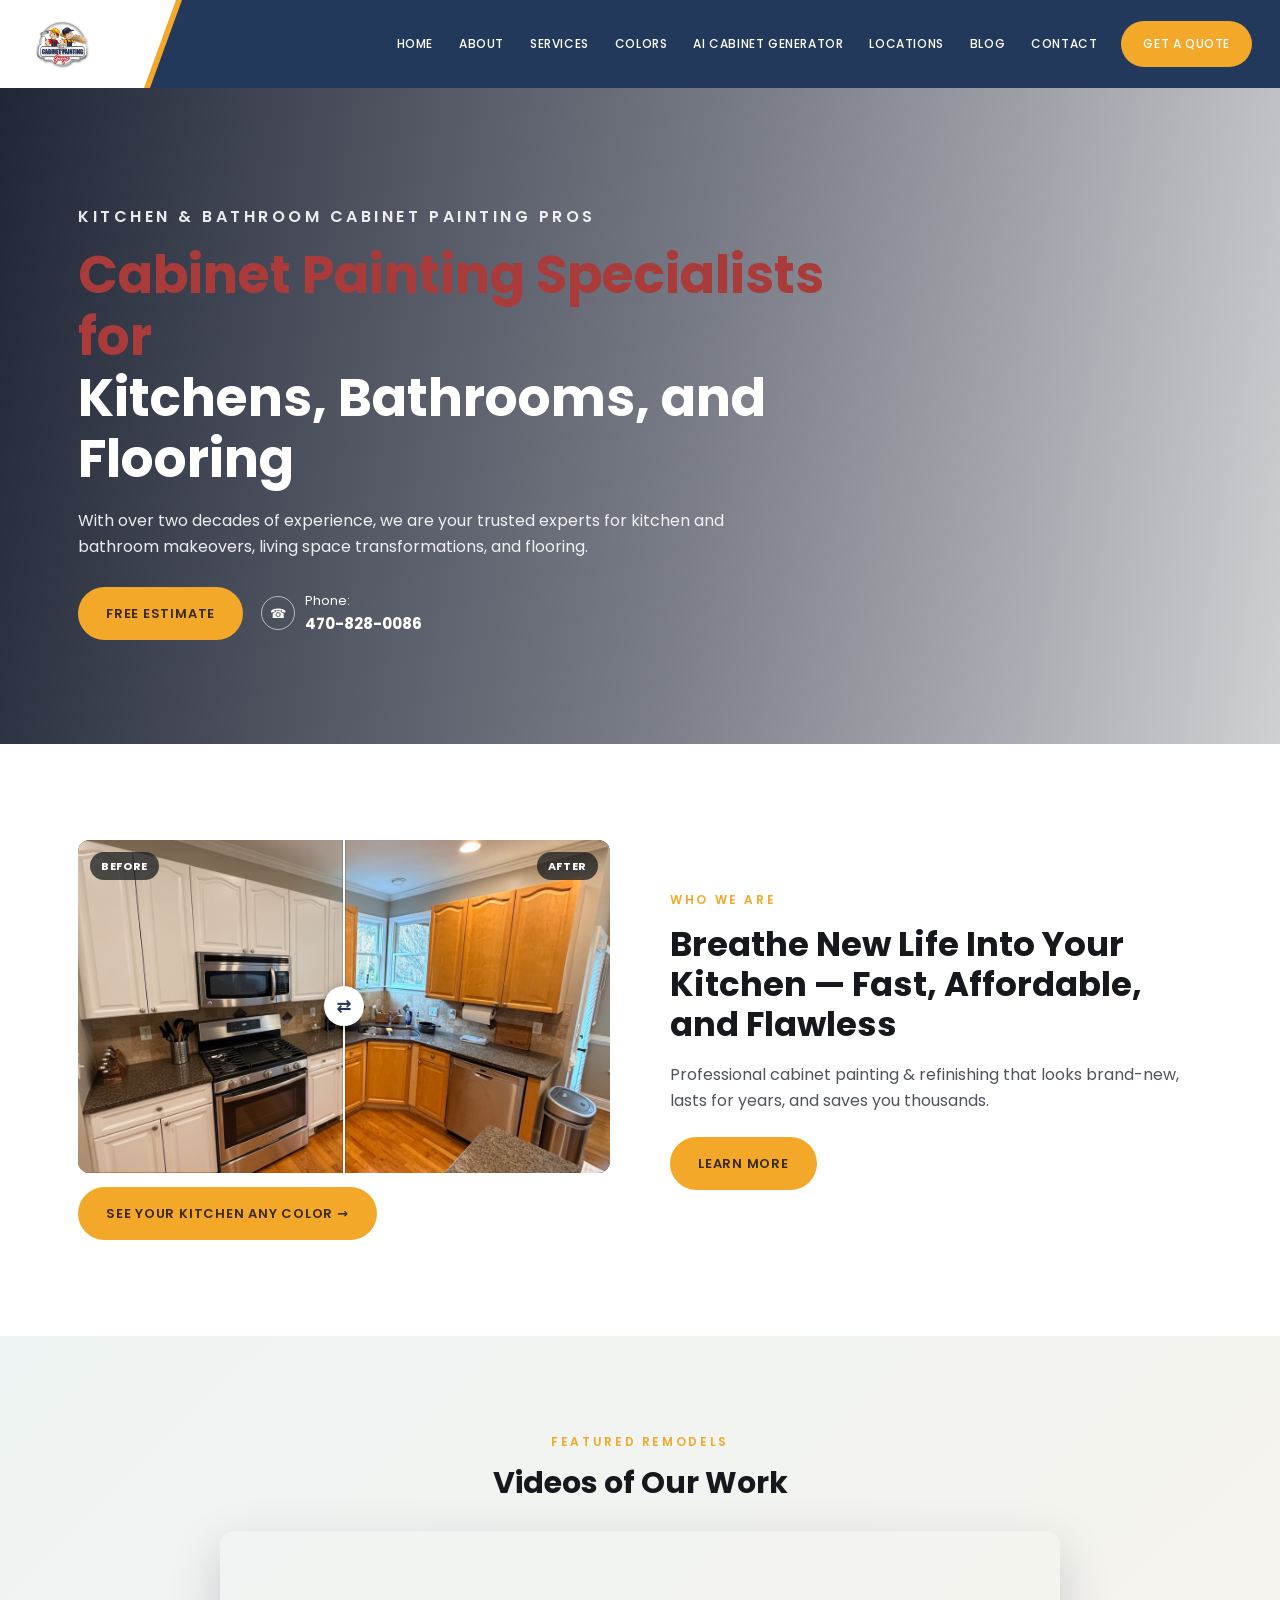
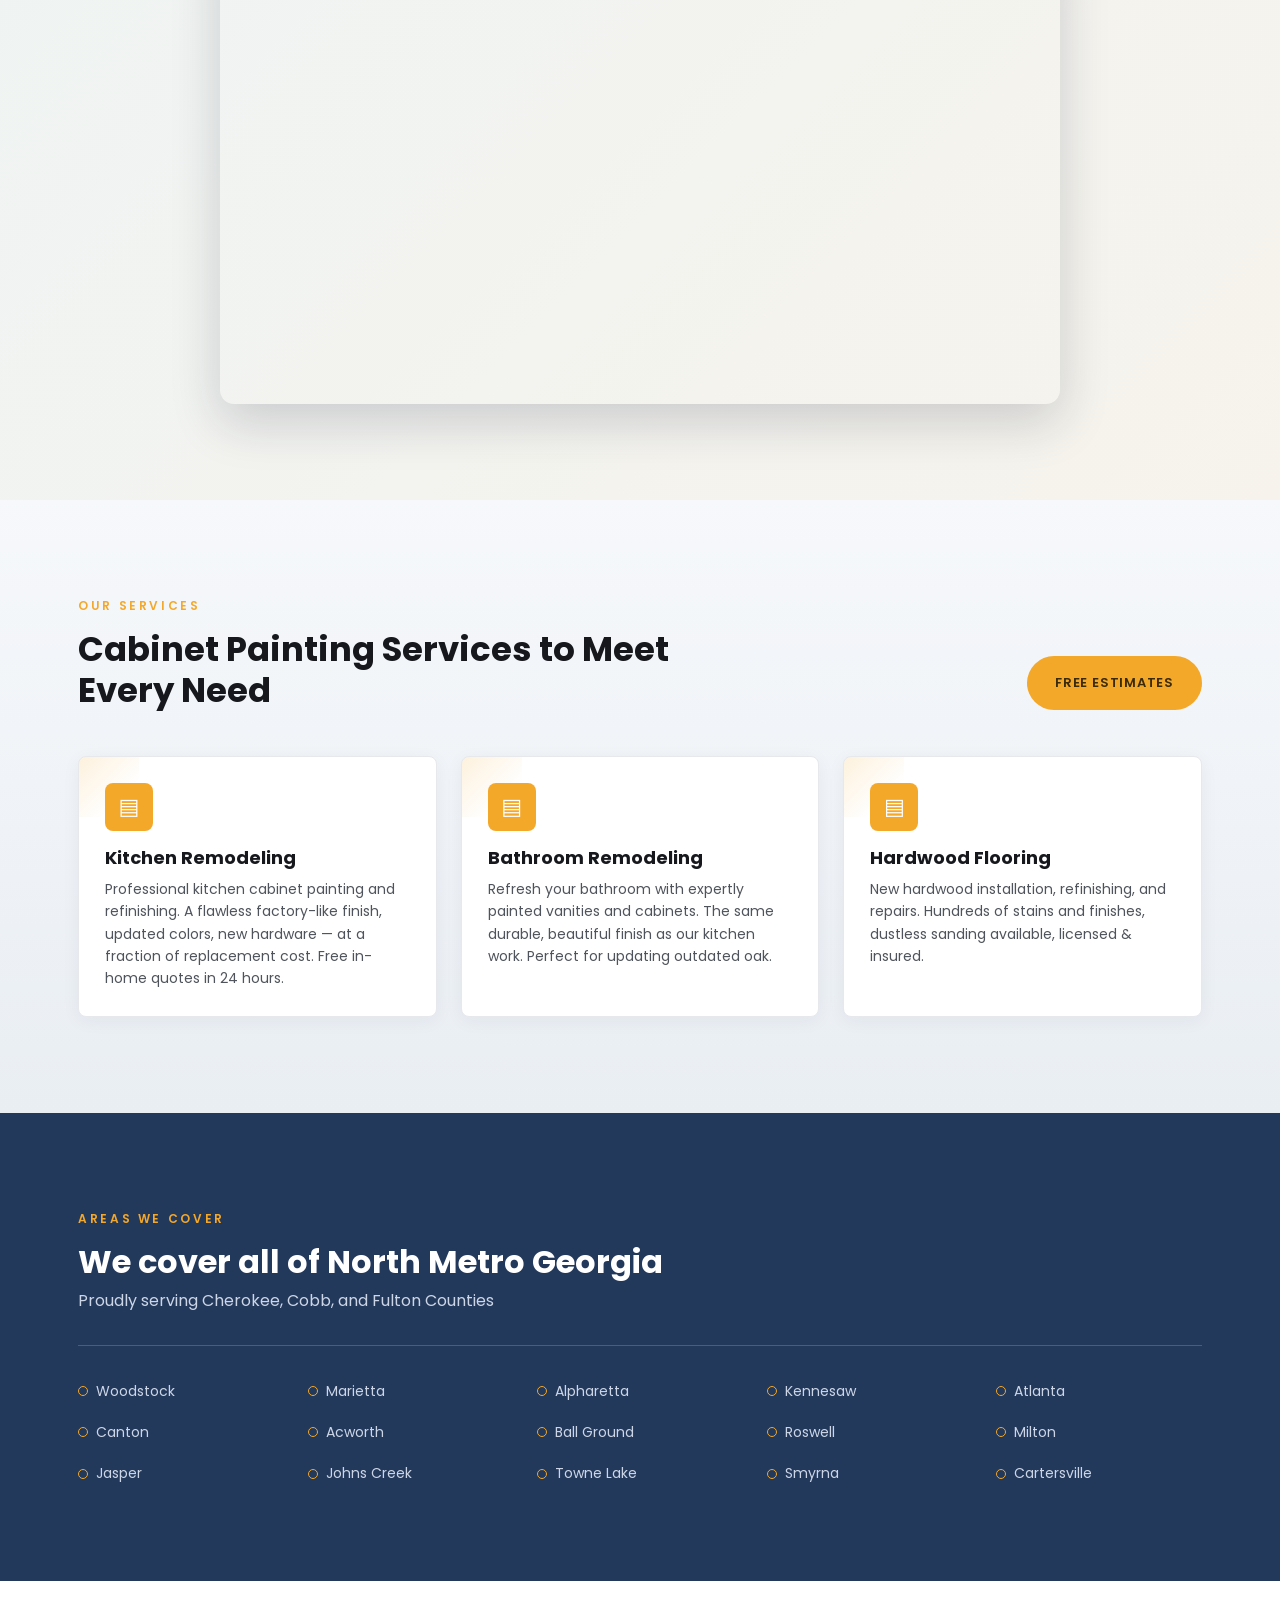
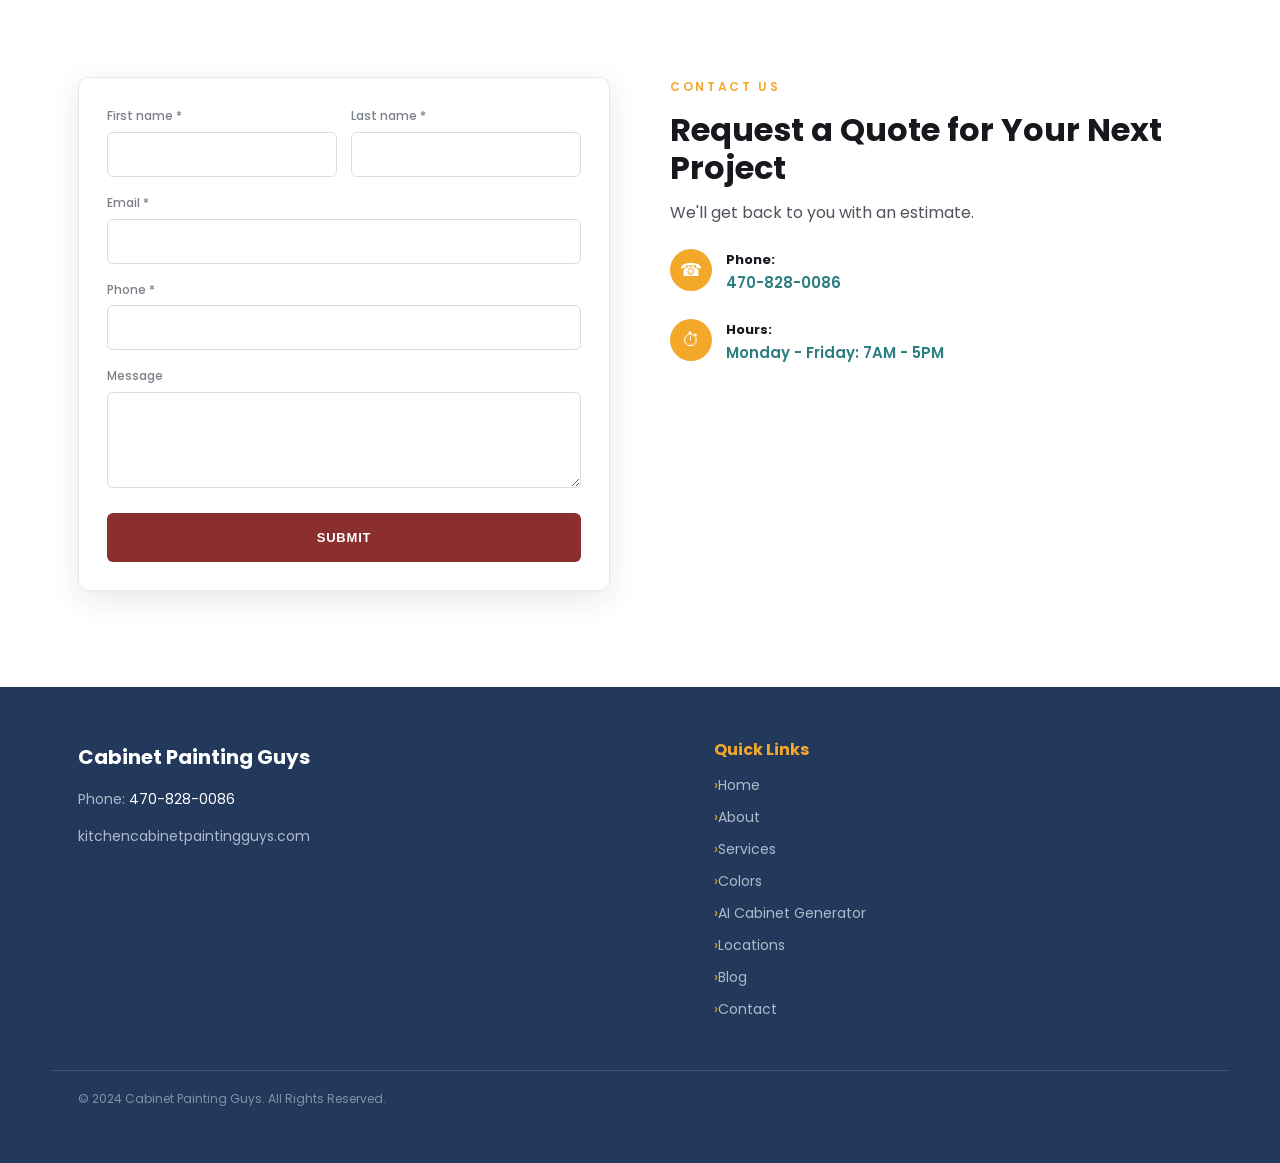
==== commit 3554a0b5: "Homepage: before/after slider in About (links to AI generator) + schema/mobile render" ====
--- a/index.html
+++ b/index.html
@@ -1,6 +1,9 @@
 <!DOCTYPE html><html lang="en"><head>
 <meta charset="UTF-8"><meta name="viewport" content="width=device-width,initial-scale=1.0">
 <title>Cabinet Painting Guys</title>
+<meta name="description" content="With over two decades of experience, we are your trusted experts for kitchen and bathroom makeovers, living space transformations, and flooring.">
+<link rel="canonical" href="https://kitchencabinetpaintingguys.com/">
+<meta property="og:title" content="Cabinet Painting Guys"><meta property="og:type" content="website"><meta property="og:description" content="With over two decades of experience, we are your trusted experts for kitchen and bathroom makeovers, living space transformations, and flooring."><meta property="og:image" content="https://atlasteam23.github.io/cabinet-painting-guys-site/images/logo.png">
 <link rel="preconnect" href="https://fonts.googleapis.com">
 <link rel="preconnect" href="https://fonts.gstatic.com" crossorigin>
 <link href="https://fonts.googleapis.com/css2?family=Poppins:wght@400;500;600;700&display=swap" rel="stylesheet">
@@ -18,14 +21,15 @@
 .btn-outline{background:transparent;border-color:#fff;color:#fff}.btn-outline:hover{background:#fff;color:var(--navy)}
 .btn-outline-teal{background:transparent;border-color:var(--teal);color:var(--teal)}.btn-outline-teal:hover{background:var(--teal);color:#fff}
 .btn-red{background:var(--red-dark);color:#fff;border-radius:6px;width:100%;justify-content:center;padding:15px}.btn-red:hover{background:#732424}
-.site-header{position:sticky;top:0;z-index:50;background:var(--navy);display:flex;align-items:stretch;min-height:70px}
+.site-header{position:sticky;top:0;z-index:50;background:var(--navy);display:flex;align-items:stretch;min-height:88px}
 .logo-panel{background:#fff;display:flex;align-items:center;padding:0 46px 0 28px;position:relative}
 .logo-panel::after{content:"";position:absolute;right:-34px;top:0;bottom:0;width:70px;background:#fff;transform:skewX(-20deg);transform-origin:top;box-shadow:6px 0 0 0 var(--orange)}
 .logo{display:flex;align-items:center;gap:12px;position:relative;z-index:2}
 .logo b{color:#fff;font-size:18px}
 .nav{flex:1;display:flex;align-items:center;justify-content:flex-end;gap:22px;padding:0 28px}
 .nav a{color:#fff;font-size:12px;font-weight:500;letter-spacing:.05em;text-transform:uppercase;padding:6px 2px;white-space:nowrap}
-.nav a:hover{color:var(--orange)}.nav .btn{padding:11px 20px}.nav-toggle{display:none}
+.nav a:hover{color:var(--orange)}.nav a.active{color:var(--orange)}.nav .btn{padding:11px 20px}.nav-toggle{display:none}
+.topcall{display:none}
 .has-bg{background-size:cover;background-position:center;background-repeat:no-repeat}
 .has-bg.ov-dark{background-image:linear-gradient(rgba(14,20,38,.74),rgba(14,20,38,.74)),var(--bg);color:#fff}
 .has-bg.ov-dark-left{background-image:linear-gradient(100deg,rgba(14,20,38,.92) 0%,rgba(14,20,38,.55) 55%,rgba(14,20,38,.2) 100%),var(--bg);color:#fff}
@@ -53,6 +57,15 @@
 .collage{display:grid;grid-template-columns:1fr 1fr;grid-auto-rows:160px;gap:14px}
 .collage img{height:100%;width:100%;object-fit:cover;border-radius:8px;display:block}
 .collage>*:nth-child(2){grid-row:span 2}
+.about-single img{width:100%;height:440px;object-fit:cover;border-radius:12px;display:block}
+@media(max-width:1040px){.about-single img{height:300px}}
+.ba-slider{--pos:50%;position:relative;width:100%;aspect-ratio:16/10;border-radius:12px;overflow:hidden;user-select:none;-webkit-user-select:none;touch-action:none;cursor:ew-resize;background:#000}
+.ba-slider img{position:absolute;inset:0;width:100%;height:100%;object-fit:cover;display:block;pointer-events:none}
+.ba-slider .ba-after{clip-path:inset(0 calc(100% - var(--pos)) 0 0)}
+.ba-tag{position:absolute;top:12px;z-index:3;background:rgba(20,24,29,.72);color:#fff;font-size:11px;font-weight:700;letter-spacing:.06em;text-transform:uppercase;padding:5px 11px;border-radius:999px}
+.ba-tag-l{left:12px}.ba-tag-r{right:12px}
+.ba-handle{position:absolute;top:0;bottom:0;left:var(--pos);width:2px;background:#fff;transform:translateX(-50%);z-index:2;pointer-events:none;box-shadow:0 0 0 1px rgba(0,0,0,.15)}
+.ba-grip{position:absolute;top:50%;left:50%;transform:translate(-50%,-50%);width:40px;height:40px;border-radius:50%;background:#fff;color:var(--navy);display:flex;align-items:center;justify-content:center;font-size:18px;font-weight:700;box-shadow:0 2px 12px rgba(0,0,0,.3)}
 .cards-3{display:grid;grid-template-columns:repeat(3,1fr);gap:24px}
 .card{background:#fff;border:1px solid var(--line);border-radius:8px;padding:26px;box-shadow:0 4px 18px rgba(20,30,55,.05);position:relative;overflow:hidden}
 .card::before{content:"";position:absolute;top:0;left:0;width:60px;height:60px;background:linear-gradient(135deg,rgba(244,168,42,.16),transparent 70%)}
@@ -78,18 +91,37 @@
 .ig-cta{display:inline-flex;align-items:center;gap:9px;margin-top:30px;background:linear-gradient(120deg,#feda75,#d62976 45%,#962fbf 80%,#4f5bd5);color:#fff;font-weight:600;font-size:14px;padding:12px 22px;border-radius:999px}
 .video-frame{max-width:840px;margin:30px auto 0;aspect-ratio:16/9;border-radius:14px;overflow:hidden;box-shadow:0 18px 50px rgba(20,30,55,.18)}
 .video-frame iframe{width:100%;height:100%;border:0;display:block}
+.faq-item{background:#fff;border:1px solid var(--line);border-radius:10px;margin-bottom:12px;overflow:hidden}
+.faq-item summary{cursor:pointer;padding:18px 22px;font-weight:700;color:var(--ink);font-size:16px;list-style:none;display:flex;justify-content:space-between;align-items:center;gap:16px}
+.faq-item summary::-webkit-details-marker{display:none}
+.faq-item summary::after{content:"+";color:var(--orange);font-size:24px;font-weight:400;line-height:1}
+.faq-item[open] summary::after{content:"\2013"}
+.faq-a{padding:0 22px 18px;color:var(--body);font-size:15px;line-height:1.65}
 .site-footer{background:var(--navy);color:#aeb9cc;padding:54px 0}
 .footer-grid{display:grid;grid-template-columns:1.2fr 1fr;gap:50px;align-items:start}
 .footer-col h4{color:var(--orange);font-size:16px;margin-bottom:14px}
 .footer-col ul{list-style:none;margin:0;padding:0}.footer-col li{margin-bottom:9px;font-size:14px}
 .footer-col li::before{content:"\203A ";color:var(--orange)}
 .footer-logo b{color:#fff;font-size:20px}.footer-note{margin-top:14px;font-size:14px}
-@media(max-width:1040px){.nav{display:none}.split,.contact-split{grid-template-columns:1fr;gap:34px}.cards-3{grid-template-columns:1fr}.areas-grid{grid-template-columns:repeat(2,1fr)}.footer-grid{grid-template-columns:1fr}.hero h1{font-size:34px}}
+@media(max-width:1040px){
+.site-header{position:static;min-height:72px}
+.topcall{display:block;background:var(--orange);color:#3a2a06;text-align:center;font-weight:800;font-size:16px;letter-spacing:.02em;padding:14px;position:sticky;top:0;z-index:60}
+.nav{display:none;position:absolute;top:100%;left:0;right:0;flex-direction:column;align-items:stretch;background:var(--navy);padding:14px 22px;gap:8px;z-index:55;box-shadow:0 12px 24px rgba(0,0,0,.25)}
+.nav.open{display:flex}
+.nav a{padding:11px 4px;font-size:14px}
+.nav-toggle{display:grid;place-items:center;margin-left:auto;margin-right:18px;background:none;border:none;color:#fff;font-size:28px;line-height:1;cursor:pointer}
+.split,.contact-split{grid-template-columns:1fr;gap:34px}.cards-3{grid-template-columns:1fr}.areas-grid{grid-template-columns:repeat(2,1fr)}.footer-grid{grid-template-columns:1fr}.hero h1{font-size:34px}}
 @media(max-width:520px){.form-row{grid-template-columns:1fr}section{padding:56px 0}.wrap{padding:0 18px}.hero{min-height:auto;padding:84px 0 60px}.hero h1{font-size:30px}}
 </style>
+<script type="application/ld+json">{"@context":"https://schema.org","@type":["LocalBusiness","HomeAndConstructionBusiness"],"name":"Cabinet Painting Guys","telephone":"470-828-0086","url":"https://kitchencabinetpaintingguys.com","image":"https://atlasteam23.github.io/cabinet-painting-guys-site/images/logo.png"}</script>
+<script type="application/ld+json">{"@context":"https://schema.org","@type":"Service","name":"Kitchen Remodeling","description":"Professional kitchen cabinet painting and refinishing. A flawless factory-like finish, updated colors, new hardware — at a fraction of replacement cost. Free in-home quotes in 24 hours.","provider":{"@type":"LocalBusiness","name":"Cabinet Painting Guys"}}</script>
+<script type="application/ld+json">{"@context":"https://schema.org","@type":"Service","name":"Bathroom Remodeling","description":"Refresh your bathroom with expertly painted vanities and cabinets. The same durable, beautiful finish as our kitchen work. Perfect for updating outdated oak.","provider":{"@type":"LocalBusiness","name":"Cabinet Painting Guys"}}</script>
+<script type="application/ld+json">{"@context":"https://schema.org","@type":"Service","name":"Hardwood Flooring","description":"New hardwood installation, refinishing, and repairs. Hundreds of stains and finishes, dustless sanding available, licensed & insured.","provider":{"@type":"LocalBusiness","name":"Cabinet Painting Guys"}}</script>
 </head><body>
+<a class="topcall" href="tel:4708280086">&#9742; Tap to Call &nbsp;470-828-0086</a>
 <header class="site-header">
-  <div class="logo-panel"><a class="logo" href="#"><img src="https://atlasteam23.github.io/cabinet-painting-guys-site/images/logo.png" alt="Cabinet Painting Guys" style="height:50px;width:auto"></a></div>
+  <div class="logo-panel"><a class="logo" href="#"><img src="https://atlasteam23.github.io/cabinet-painting-guys-site/images/logo.png" alt="Cabinet Painting Guys" style="height:68px;width:auto;max-width:200px;object-fit:contain"></a></div>
+  <button class="nav-toggle" aria-label="Menu" onclick="document.querySelector('.site-header .nav').classList.toggle('open')">&#9776;</button>
   <nav class="nav"><a href="/">Home</a><a href="/about.html">About</a><a href="/services.html">Services</a><a href="/colors.html">Colors</a><a href="/ai.html">AI Cabinet Generator</a><a href="/locations.html">Locations</a><a href="/blog.html">Blog</a><a href="/contact.html">Contact</a><a href="#contact" class="btn btn-orange">Get a Quote</a></nav>
 </header>
 <section class="hero has-bg ov-dark-left" style="--bg:url('https://knocrigsnrfkahrvgzch.supabase.co/storage/v1/object/public/site-media/5f064574-690c-4771-9130-6c980558ad61/b2b75c32-a377-4df5-b6e5-289ee0cb2baa.jpg')">
@@ -105,7 +137,15 @@
 </section>
 <section class="">
   <div class="wrap split">
-    <div class="collage"><img src="https://atlasteam23.github.io/cabinet-painting-guys-site/images/kitchen-5.jpg" alt="Project photo" loading="lazy"><img src="https://atlasteam23.github.io/cabinet-painting-guys-site/images/kitchen-1.jpg" alt="Project photo" loading="lazy"><img src="https://atlasteam23.github.io/cabinet-painting-guys-site/images/kitchen-3.jpg" alt="Project photo" loading="lazy"></div>
+    <div>
+      <div class="ba-slider" role="img" aria-label="Before and after — drag to compare">
+        <img class="ba-before" src="https://atlasteam23.github.io/cabinet-painting-guys-site/images/before-1.jpg" alt="Cabinets before painting" draggable="false">
+        <img class="ba-after" src="https://atlasteam23.github.io/cabinet-painting-guys-site/images/after-1.jpg" alt="Cabinets after painting" draggable="false">
+        <span class="ba-tag ba-tag-l">Before</span><span class="ba-tag ba-tag-r">After</span>
+        <div class="ba-handle"><span class="ba-grip">&#8644;</span></div>
+      </div>
+      <a href="/ai.html" class="btn btn-orange" style="margin-top:14px;justify-content:center">See your kitchen any color &rarr;</a>
+    </div>
     <div>
       <p class="eyebrow">Who We Are</p>
       <h2>Breathe New Life Into Your Kitchen — Fast, Affordable, and Flawless</h2>
@@ -117,7 +157,7 @@
   <div class="wrap">
     <p class="eyebrow">Featured Remodels</p>
     <h2 style="font-size:30px">Videos of Our Work</h2>
-    <div class="video-frame"><iframe src="https://www.youtube.com/embed/https://www.youtube.com/shorts/knZxLlp1AQE" title="Videos of Our Work" loading="lazy" allow="accelerometer;autoplay;clipboard-write;encrypted-media;gyroscope;picture-in-picture" allowfullscreen></iframe></div>
+    <div class="video-frame"><iframe src="https://www.youtube.com/embed/knZxLlp1AQE" title="Videos of Our Work" loading="lazy" allow="accelerometer;autoplay;clipboard-write;encrypted-media;gyroscope;picture-in-picture" allowfullscreen></iframe></div>
   </div></section>
 <section class="section-light">
   <div class="wrap">
@@ -170,5 +210,5 @@
   function honey(form){if(form.querySelector('[name=company_website]'))return;var h=document.createElement("input");h.type="text";h.name="company_website";h.tabIndex=-1;h.setAttribute("aria-hidden","true");h.style.cssText="position:absolute;left:-9999px;width:1px;height:1px;opacity:0";form.appendChild(h);}
   function wire(form){honey(form);form.addEventListener("submit",function(e){e.preventDefault();var phone=pick(form,"tel")||hint(form,["phone","number"]);var email=pick(form,"email")||hint(form,["email"]);var ta=form.querySelector("textarea");var payload={slug:SLUG,name:name(form),phone:phone,email:email,address:hint(form,["address"]),notes:ta?val(ta):hint(form,["message","notes"]),source:"embed_html",company_website:val(form.querySelector('[name=company_website]'))};if(!payload.phone){alert("Please add a phone number so we can reach you.");return;}var btn=form.querySelector("button");var orig=btn?btn.textContent:"";if(btn){btn.disabled=true;btn.textContent="Sending…";}fetch(ENDPOINT,{method:"POST",headers:{"Content-Type":"application/json"},body:JSON.stringify(payload)}).then(function(r){return r.ok?r.json().catch(function(){return{};}):Promise.reject(r);}).then(function(){if(window.lqTrackLead)window.lqTrackLead();form.innerHTML='<div style="padding:28px;text-align:center;font-weight:600;color:#23395c;line-height:1.5">Thanks! We got your request and will reach out shortly.<br>Need us now? Call <a href=\"tel:4708280086\" style=\"color:#f4a82a\">470-828-0086</a>.</div>';}).catch(function(){if(btn){btn.disabled=false;btn.textContent=orig;}alert("Sorry, something went wrong. Please call us and we'll help right away.");});});}
   document.addEventListener("DOMContentLoaded",function(){var f=document.querySelectorAll("form");for(var i=0;i<f.length;i++)wire(f[i]);});
-})();</script>
+})();</script><script>(function(){document.querySelectorAll('.ba-slider').forEach(function(s){function set(x){var r=s.getBoundingClientRect();var p=((x-r.left)/r.width)*100;p=Math.max(3,Math.min(97,p));s.style.setProperty('--pos',p+'%');}var d=false;s.addEventListener('pointerdown',function(e){d=true;try{s.setPointerCapture(e.pointerId);}catch(_){}set(e.clientX);});s.addEventListener('pointermove',function(e){if(d)set(e.clientX);});window.addEventListener('pointerup',function(){d=false;});});})();</script>
 </body></html>
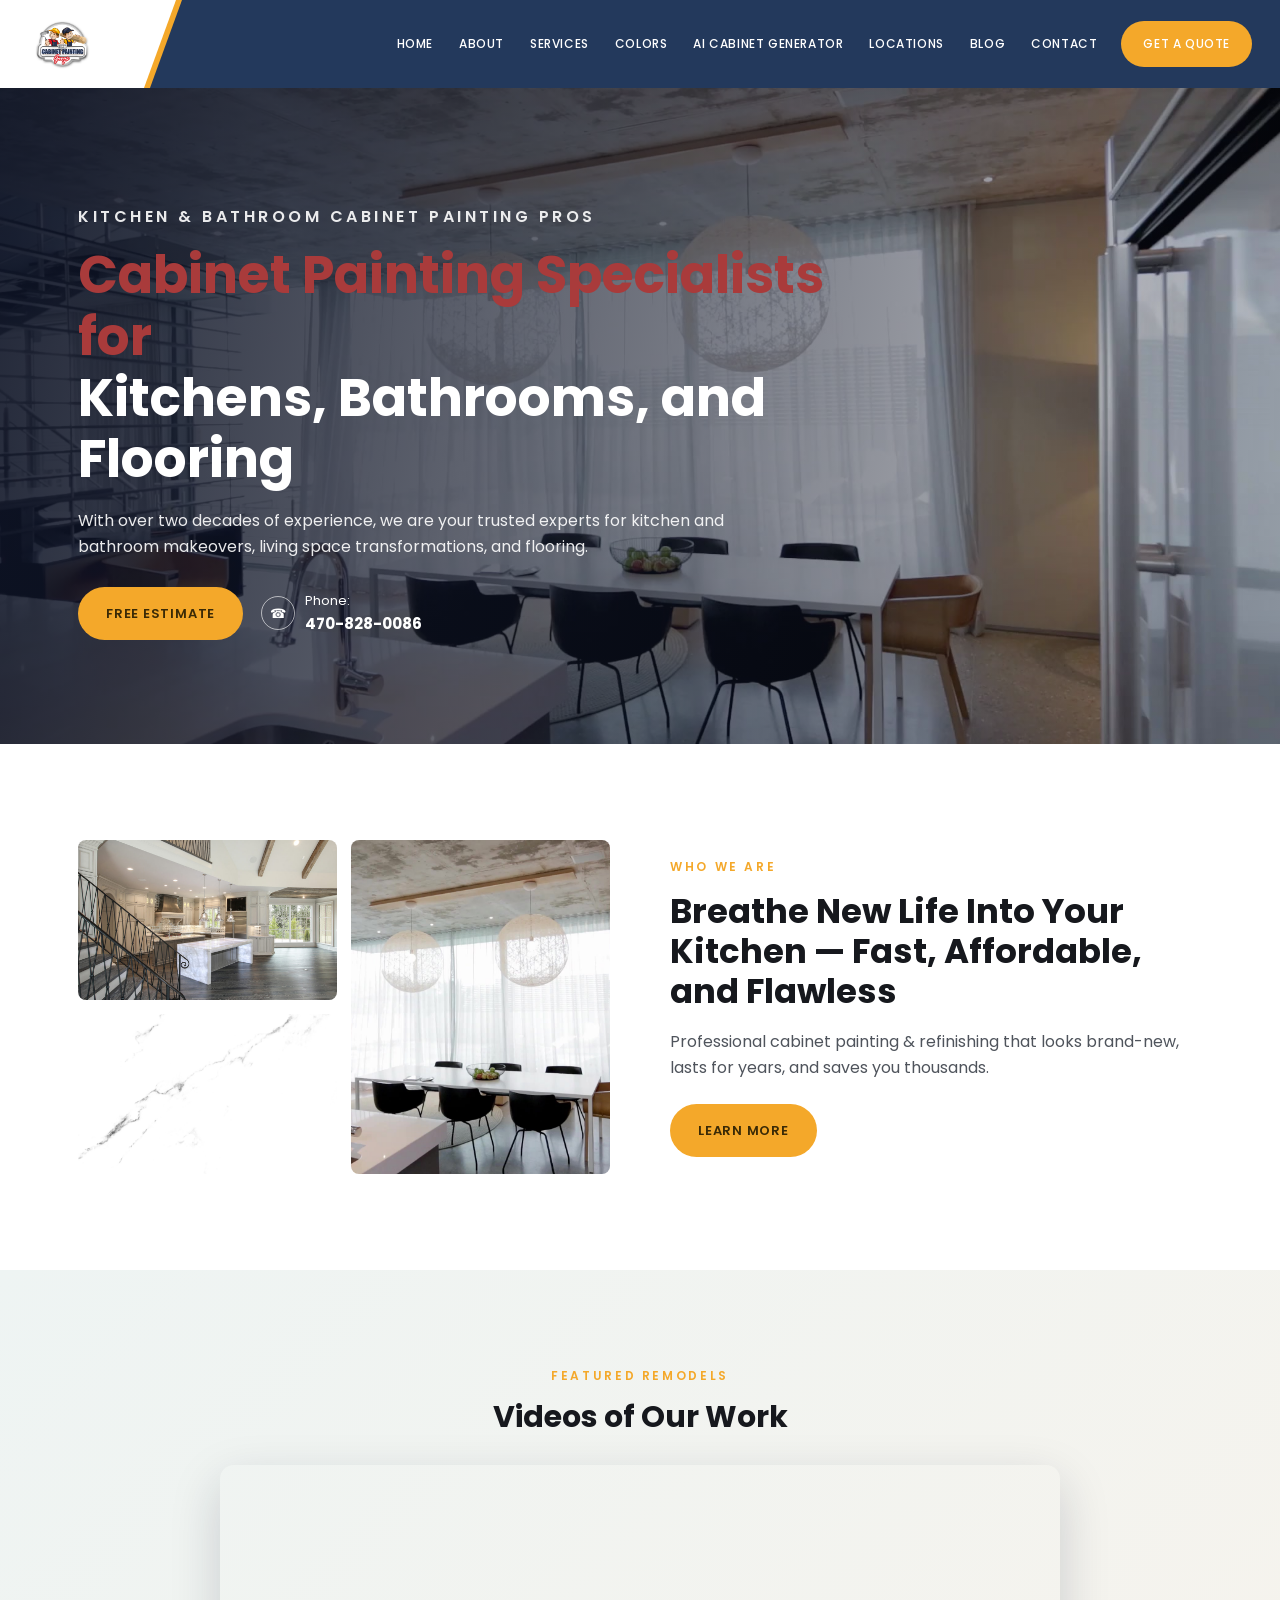
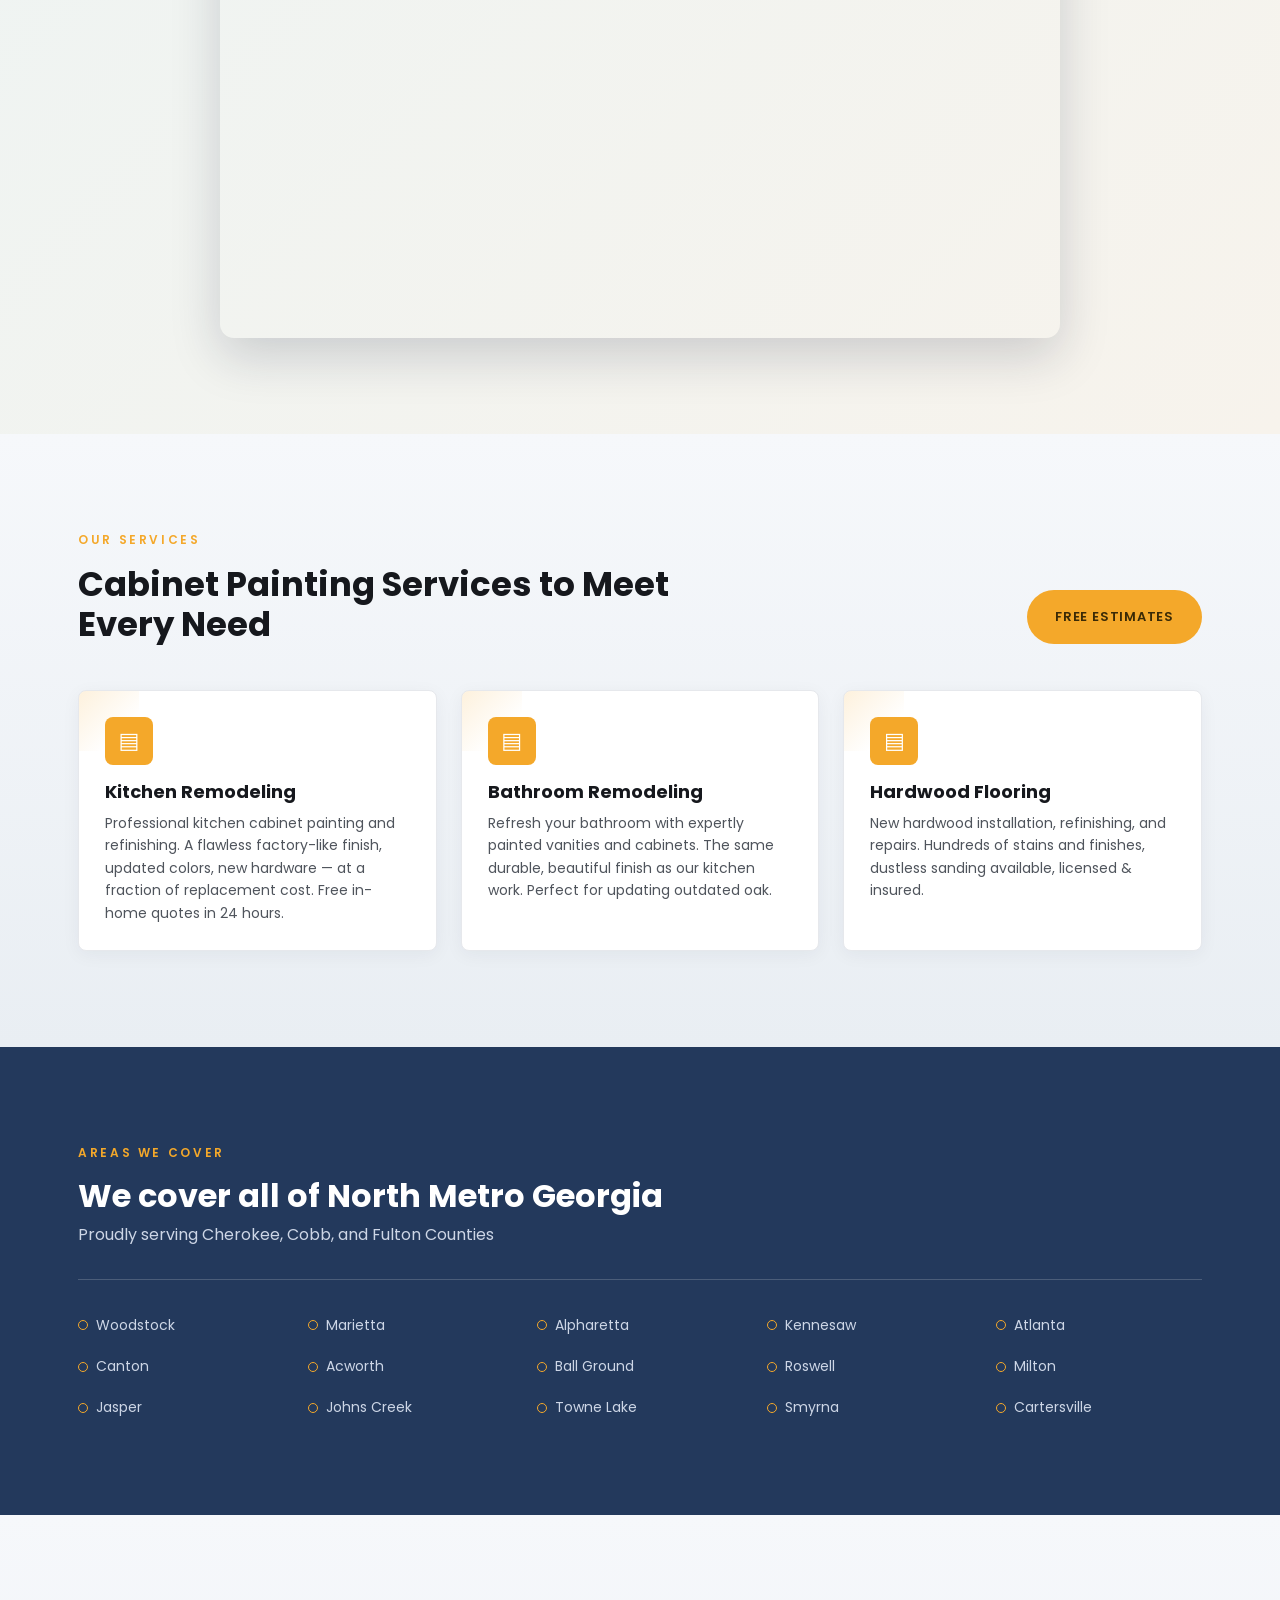
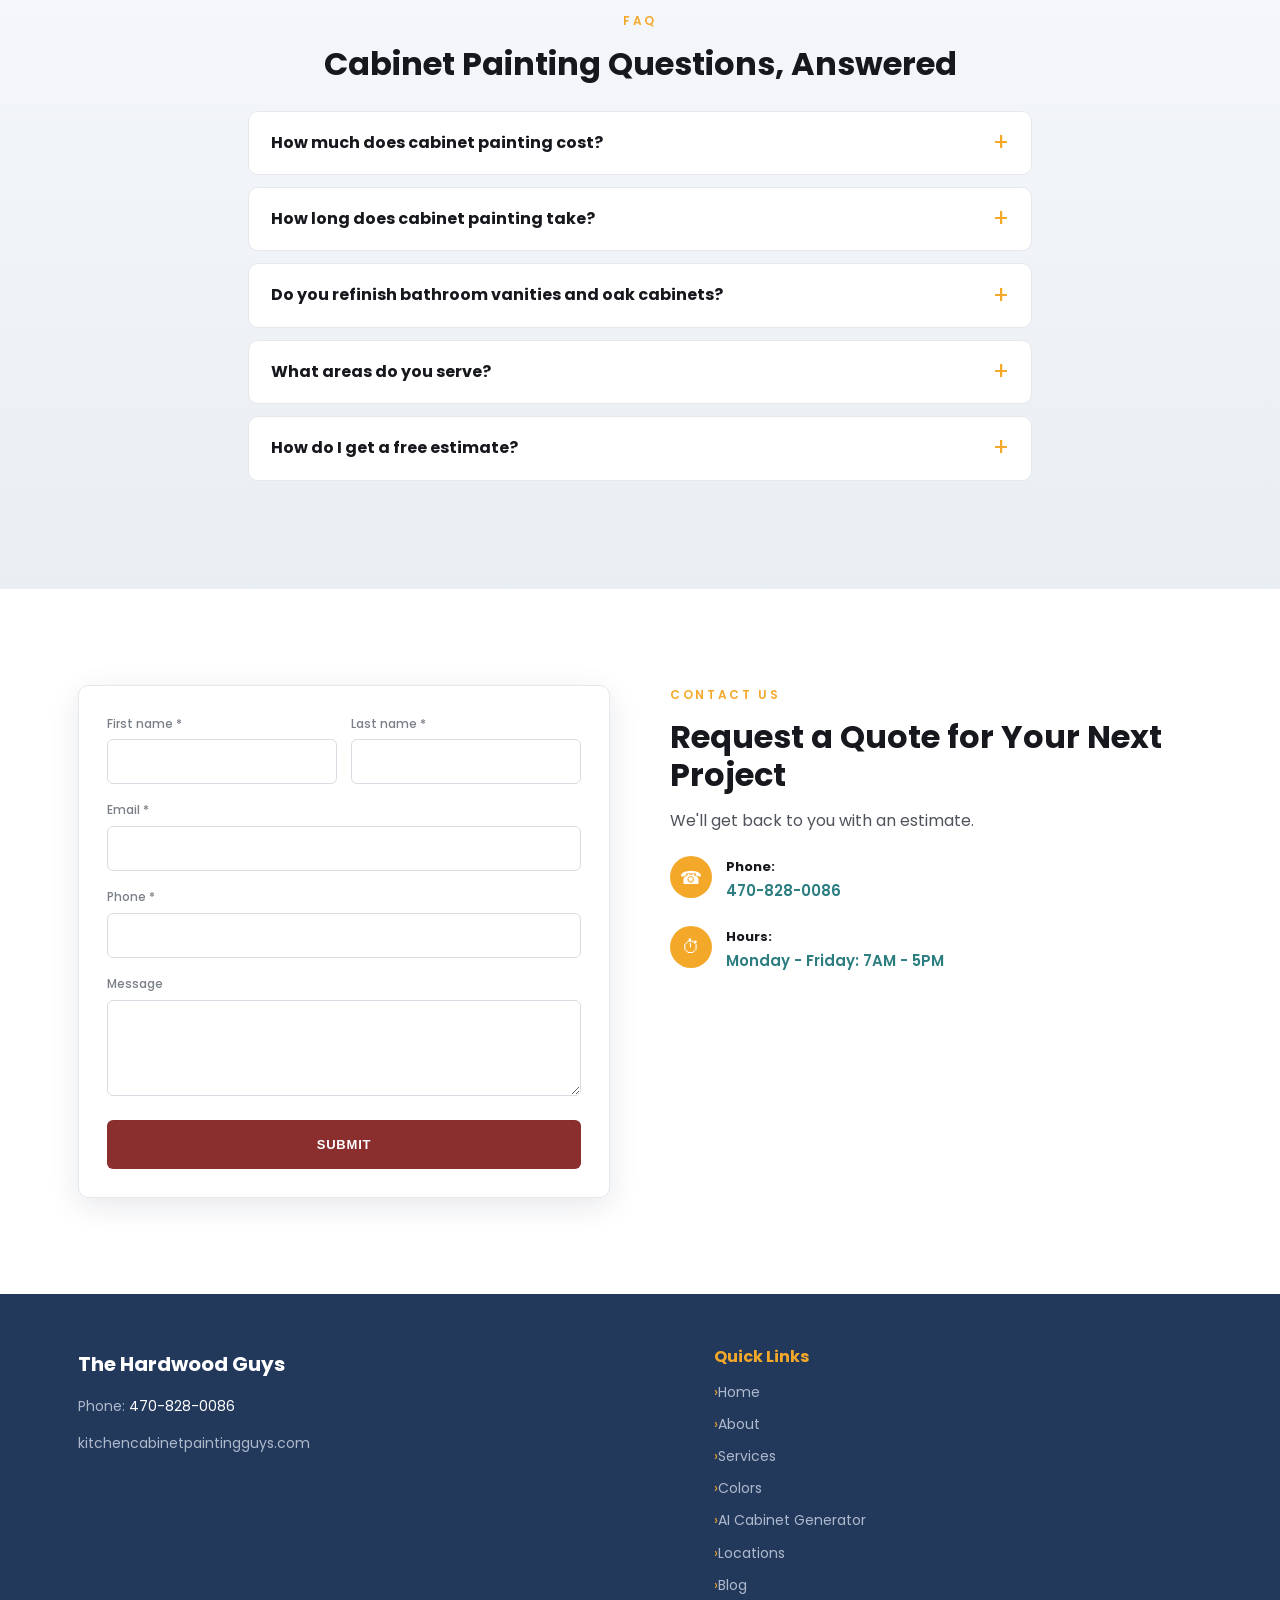
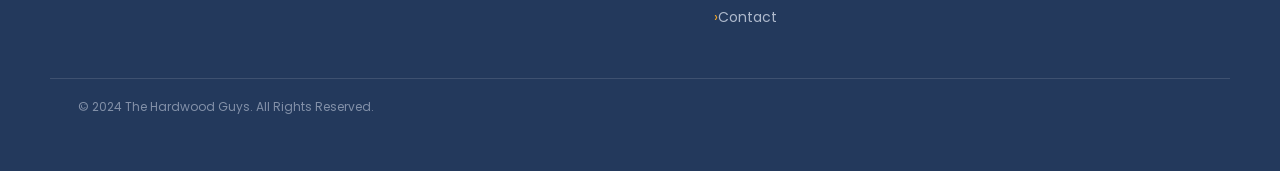
==== commit 0a439bc1: "Publish index.html from LeadQuik builder" ====
--- a/index.html
+++ b/index.html
@@ -1,9 +1,9 @@
 <!DOCTYPE html><html lang="en"><head>
 <meta charset="UTF-8"><meta name="viewport" content="width=device-width,initial-scale=1.0">
-<title>Cabinet Painting Guys</title>
+<title>The Hardwood Guys</title>
 <meta name="description" content="With over two decades of experience, we are your trusted experts for kitchen and bathroom makeovers, living space transformations, and flooring.">
 <link rel="canonical" href="https://kitchencabinetpaintingguys.com/">
-<meta property="og:title" content="Cabinet Painting Guys"><meta property="og:type" content="website"><meta property="og:description" content="With over two decades of experience, we are your trusted experts for kitchen and bathroom makeovers, living space transformations, and flooring."><meta property="og:image" content="https://atlasteam23.github.io/cabinet-painting-guys-site/images/logo.png">
+<meta property="og:title" content="The Hardwood Guys"><meta property="og:type" content="website"><meta property="og:description" content="With over two decades of experience, we are your trusted experts for kitchen and bathroom makeovers, living space transformations, and flooring."><meta property="og:image" content="https://atlasteam23.github.io/cabinet-painting-guys-site/images/logo.png">
 <link rel="preconnect" href="https://fonts.googleapis.com">
 <link rel="preconnect" href="https://fonts.gstatic.com" crossorigin>
 <link href="https://fonts.googleapis.com/css2?family=Poppins:wght@400;500;600;700&display=swap" rel="stylesheet">
@@ -113,18 +113,19 @@
 .split,.contact-split{grid-template-columns:1fr;gap:34px}.cards-3{grid-template-columns:1fr}.areas-grid{grid-template-columns:repeat(2,1fr)}.footer-grid{grid-template-columns:1fr}.hero h1{font-size:34px}}
 @media(max-width:520px){.form-row{grid-template-columns:1fr}section{padding:56px 0}.wrap{padding:0 18px}.hero{min-height:auto;padding:84px 0 60px}.hero h1{font-size:30px}}
 </style>
-<script type="application/ld+json">{"@context":"https://schema.org","@type":["LocalBusiness","HomeAndConstructionBusiness"],"name":"Cabinet Painting Guys","telephone":"470-828-0086","url":"https://kitchencabinetpaintingguys.com","image":"https://atlasteam23.github.io/cabinet-painting-guys-site/images/logo.png"}</script>
-<script type="application/ld+json">{"@context":"https://schema.org","@type":"Service","name":"Kitchen Remodeling","description":"Professional kitchen cabinet painting and refinishing. A flawless factory-like finish, updated colors, new hardware — at a fraction of replacement cost. Free in-home quotes in 24 hours.","provider":{"@type":"LocalBusiness","name":"Cabinet Painting Guys"}}</script>
-<script type="application/ld+json">{"@context":"https://schema.org","@type":"Service","name":"Bathroom Remodeling","description":"Refresh your bathroom with expertly painted vanities and cabinets. The same durable, beautiful finish as our kitchen work. Perfect for updating outdated oak.","provider":{"@type":"LocalBusiness","name":"Cabinet Painting Guys"}}</script>
-<script type="application/ld+json">{"@context":"https://schema.org","@type":"Service","name":"Hardwood Flooring","description":"New hardwood installation, refinishing, and repairs. Hundreds of stains and finishes, dustless sanding available, licensed & insured.","provider":{"@type":"LocalBusiness","name":"Cabinet Painting Guys"}}</script>
+<script type="application/ld+json">{"@context":"https://schema.org","@type":["LocalBusiness","HomeAndConstructionBusiness"],"name":"The Hardwood Guys","telephone":"470-828-0086","url":"https://kitchencabinetpaintingguys.com","image":"https://atlasteam23.github.io/cabinet-painting-guys-site/images/logo.png"}</script>
+<script type="application/ld+json">{"@context":"https://schema.org","@type":"Service","name":"Kitchen Remodeling","description":"Professional kitchen cabinet painting and refinishing. A flawless factory-like finish, updated colors, new hardware — at a fraction of replacement cost. Free in-home quotes in 24 hours.","provider":{"@type":"LocalBusiness","name":"The Hardwood Guys"}}</script>
+<script type="application/ld+json">{"@context":"https://schema.org","@type":"Service","name":"Bathroom Remodeling","description":"Refresh your bathroom with expertly painted vanities and cabinets. The same durable, beautiful finish as our kitchen work. Perfect for updating outdated oak.","provider":{"@type":"LocalBusiness","name":"The Hardwood Guys"}}</script>
+<script type="application/ld+json">{"@context":"https://schema.org","@type":"Service","name":"Hardwood Flooring","description":"New hardwood installation, refinishing, and repairs. Hundreds of stains and finishes, dustless sanding available, licensed & insured.","provider":{"@type":"LocalBusiness","name":"The Hardwood Guys"}}</script>
+<script type="application/ld+json">{"@context":"https://schema.org","@type":"FAQPage","mainEntity":[{"@type":"Question","name":"How much does cabinet painting cost?","acceptedAnswer":{"@type":"Answer","text":"Kitchen cabinet painting costs a fraction of replacement — typically a few thousand dollars depending on the number of doors and drawers. We give free in-home quotes within 24 hours."}},{"@type":"Question","name":"How long does cabinet painting take?","acceptedAnswer":{"@type":"Answer","text":"A typical kitchen takes a few days from prep to final coat. We use durable, factory-like finishes and keep mess to a minimum."}},{"@type":"Question","name":"Do you refinish bathroom vanities and oak cabinets?","acceptedAnswer":{"@type":"Answer","text":"Yes. We refinish bathroom vanities and update dated oak cabinets with modern colors and a smooth, long-lasting finish."}},{"@type":"Question","name":"What areas do you serve?","acceptedAnswer":{"@type":"Answer","text":"We serve Woodstock, Marietta, Roswell, Alpharetta, Canton, Kennesaw, Acworth and all of Cherokee, Cobb, and North Fulton counties in North Metro Georgia."}},{"@type":"Question","name":"How do I get a free estimate?","acceptedAnswer":{"@type":"Answer","text":"Call 470-828-0086 or fill out the form on this page and we'll get back to you with a free in-home quote within 24 hours."}}]}</script>
 </head><body>
 <a class="topcall" href="tel:4708280086">&#9742; Tap to Call &nbsp;470-828-0086</a>
 <header class="site-header">
-  <div class="logo-panel"><a class="logo" href="#"><img src="https://atlasteam23.github.io/cabinet-painting-guys-site/images/logo.png" alt="Cabinet Painting Guys" style="height:68px;width:auto;max-width:200px;object-fit:contain"></a></div>
+  <div class="logo-panel"><a class="logo" href="#"><img src="https://atlasteam23.github.io/cabinet-painting-guys-site/images/logo.png" alt="The Hardwood Guys" style="height:68px;width:auto;max-width:200px;object-fit:contain"></a></div>
   <button class="nav-toggle" aria-label="Menu" onclick="document.querySelector('.site-header .nav').classList.toggle('open')">&#9776;</button>
   <nav class="nav"><a href="/">Home</a><a href="/about.html">About</a><a href="/services.html">Services</a><a href="/colors.html">Colors</a><a href="/ai.html">AI Cabinet Generator</a><a href="/locations.html">Locations</a><a href="/blog.html">Blog</a><a href="/contact.html">Contact</a><a href="#contact" class="btn btn-orange">Get a Quote</a></nav>
 </header>
-<section class="hero has-bg ov-dark-left" style="--bg:url('https://knocrigsnrfkahrvgzch.supabase.co/storage/v1/object/public/site-media/5f064574-690c-4771-9130-6c980558ad61/b2b75c32-a377-4df5-b6e5-289ee0cb2baa.jpg')">
+<section class="hero has-bg ov-dark-left" style="--bg:url('https://atlasteam23.github.io/cabinet-painting-guys-site/images/kitchen-1.jpg')">
   <div class="wrap"><div class="hero-card">
     <p class="eyebrow">Kitchen &amp; Bathroom Cabinet Painting Pros</p>
     <h1><span class="l1">Cabinet Painting Specialists for</span><span class="l2">Kitchens, Bathrooms, and Flooring</span></h1>
@@ -137,15 +138,7 @@
 </section>
 <section class="">
   <div class="wrap split">
-    <div>
-      <div class="ba-slider" role="img" aria-label="Before and after — drag to compare">
-        <img class="ba-before" src="https://atlasteam23.github.io/cabinet-painting-guys-site/images/before-1.jpg" alt="Cabinets before painting" draggable="false">
-        <img class="ba-after" src="https://atlasteam23.github.io/cabinet-painting-guys-site/images/after-1.jpg" alt="Cabinets after painting" draggable="false">
-        <span class="ba-tag ba-tag-l">Before</span><span class="ba-tag ba-tag-r">After</span>
-        <div class="ba-handle"><span class="ba-grip">&#8644;</span></div>
-      </div>
-      <a href="/ai.html" class="btn btn-orange" style="margin-top:14px;justify-content:center">See your kitchen any color &rarr;</a>
-    </div>
+    <div class="collage"><img src="https://atlasteam23.github.io/cabinet-painting-guys-site/images/kitchen-5.jpg" alt="Project photo" loading="lazy"><img src="https://atlasteam23.github.io/cabinet-painting-guys-site/images/kitchen-1.jpg" alt="Project photo" loading="lazy"><img src="https://atlasteam23.github.io/cabinet-painting-guys-site/images/kitchen-3.jpg" alt="Project photo" loading="lazy"></div>
     <div>
       <p class="eyebrow">Who We Are</p>
       <h2>Breathe New Life Into Your Kitchen — Fast, Affordable, and Flawless</h2>
@@ -157,7 +150,7 @@
   <div class="wrap">
     <p class="eyebrow">Featured Remodels</p>
     <h2 style="font-size:30px">Videos of Our Work</h2>
-    <div class="video-frame"><iframe src="https://www.youtube.com/embed/knZxLlp1AQE" title="Videos of Our Work" loading="lazy" allow="accelerometer;autoplay;clipboard-write;encrypted-media;gyroscope;picture-in-picture" allowfullscreen></iframe></div>
+    <div class="video-frame"><iframe src="https://www.youtube.com/embed/Tf0i2sS7LYM" title="Videos of Our Work" loading="lazy" allow="accelerometer;autoplay;clipboard-write;encrypted-media;gyroscope;picture-in-picture" allowfullscreen></iframe></div>
   </div></section>
 <section class="section-light">
   <div class="wrap">
@@ -173,6 +166,12 @@
     <h2 style="font-size:32px">We cover all of North Metro Georgia</h2>
     <p style="margin-top:8px">Proudly serving Cherokee, Cobb, and Fulton Counties</p>
     <div class="areas-grid"><div>Woodstock</div><div>Marietta</div><div>Alpharetta</div><div>Kennesaw</div><div>Atlanta</div><div>Canton</div><div>Acworth</div><div>Ball Ground</div><div>Roswell</div><div>Milton</div><div>Jasper</div><div>Johns Creek</div><div>Towne Lake</div><div>Smyrna</div><div>Cartersville</div></div>
+  </div></section>
+<section class="section-light">
+  <div class="wrap" style="max-width:840px">
+    <p class="eyebrow center">FAQ</p>
+    <h2 class="center" style="font-size:32px;margin-bottom:28px">Cabinet Painting Questions, Answered</h2>
+    <div class="faq"><details class="faq-item"><summary>How much does cabinet painting cost?</summary><div class="faq-a">Kitchen cabinet painting costs a fraction of replacement — typically a few thousand dollars depending on the number of doors and drawers. We give free in-home quotes within 24 hours.</div></details><details class="faq-item"><summary>How long does cabinet painting take?</summary><div class="faq-a">A typical kitchen takes a few days from prep to final coat. We use durable, factory-like finishes and keep mess to a minimum.</div></details><details class="faq-item"><summary>Do you refinish bathroom vanities and oak cabinets?</summary><div class="faq-a">Yes. We refinish bathroom vanities and update dated oak cabinets with modern colors and a smooth, long-lasting finish.</div></details><details class="faq-item"><summary>What areas do you serve?</summary><div class="faq-a">We serve Woodstock, Marietta, Roswell, Alpharetta, Canton, Kennesaw, Acworth and all of Cherokee, Cobb, and North Fulton counties in North Metro Georgia.</div></details><details class="faq-item"><summary>How do I get a free estimate?</summary><div class="faq-a">Call 470-828-0086 or fill out the form on this page and we'll get back to you with a free in-home quote within 24 hours.</div></details></div>
   </div></section>
 <section class="" id="contact">
   <div class="wrap contact-split">
@@ -195,14 +194,14 @@
     </div>
   </div></section>
 <footer class="site-footer"><div class="wrap footer-grid">
-    <div class="footer-logo"><b>Cabinet Painting Guys</b><div class="footer-note">Phone: <a href="tel:4708280086" style="color:#fff">470-828-0086</a></div><div class="footer-note">kitchencabinetpaintingguys.com</div></div>
+    <div class="footer-logo"><b>The Hardwood Guys</b><div class="footer-note">Phone: <a href="tel:4708280086" style="color:#fff">470-828-0086</a></div><div class="footer-note">kitchencabinetpaintingguys.com</div></div>
     <div class="footer-col"><h4>Quick Links</h4><ul><li><a href="/">Home</a></li><li><a href="/about.html">About</a></li><li><a href="/services.html">Services</a></li><li><a href="/colors.html">Colors</a></li><li><a href="/ai.html">AI Cabinet Generator</a></li><li><a href="/locations.html">Locations</a></li><li><a href="/blog.html">Blog</a></li><li><a href="/contact.html">Contact</a></li></ul></div>
   </div>
-  <div class="wrap" style="margin-top:40px;border-top:1px solid rgba(255,255,255,.12);padding-top:18px;font-size:12px;color:#8290a8">&copy; 2024 Cabinet Painting Guys. All Rights Reserved.</div>
+  <div class="wrap" style="margin-top:40px;border-top:1px solid rgba(255,255,255,.12);padding-top:18px;font-size:12px;color:#8290a8">&copy; 2024 The Hardwood Guys. All Rights Reserved.</div>
 </footer>
 <script>(function(){
   var ENDPOINT="https://knocrigsnrfkahrvgzch.supabase.co/functions/v1/public-intake-submit";
-  var SLUG="kitchen-cabinet-painting-guys-dd65c7e2";
+  var SLUG="the-hardwood-guys-home-services";
   function val(el){return ((el&&el.value)||"").trim();}
   function pick(form,t){return val(form.querySelector('input[type="'+t+'"]'));}
   function hint(form,hints){var els=form.querySelectorAll("input,textarea");for(var i=0;i<els.length;i++){var el=els[i];if(el.type==="hidden"||el.type==="submit")continue;var lbl=el.closest&&el.closest(".field")?el.closest(".field").querySelector("label"):null;var hay=((el.placeholder||"")+" "+(el.name||"")+" "+(lbl?lbl.textContent:"")).toLowerCase();for(var j=0;j<hints.length;j++){if(hay.indexOf(hints[j])!==-1&&val(el))return val(el);}}return "";}
@@ -210,5 +209,5 @@
   function honey(form){if(form.querySelector('[name=company_website]'))return;var h=document.createElement("input");h.type="text";h.name="company_website";h.tabIndex=-1;h.setAttribute("aria-hidden","true");h.style.cssText="position:absolute;left:-9999px;width:1px;height:1px;opacity:0";form.appendChild(h);}
   function wire(form){honey(form);form.addEventListener("submit",function(e){e.preventDefault();var phone=pick(form,"tel")||hint(form,["phone","number"]);var email=pick(form,"email")||hint(form,["email"]);var ta=form.querySelector("textarea");var payload={slug:SLUG,name:name(form),phone:phone,email:email,address:hint(form,["address"]),notes:ta?val(ta):hint(form,["message","notes"]),source:"embed_html",company_website:val(form.querySelector('[name=company_website]'))};if(!payload.phone){alert("Please add a phone number so we can reach you.");return;}var btn=form.querySelector("button");var orig=btn?btn.textContent:"";if(btn){btn.disabled=true;btn.textContent="Sending…";}fetch(ENDPOINT,{method:"POST",headers:{"Content-Type":"application/json"},body:JSON.stringify(payload)}).then(function(r){return r.ok?r.json().catch(function(){return{};}):Promise.reject(r);}).then(function(){if(window.lqTrackLead)window.lqTrackLead();form.innerHTML='<div style="padding:28px;text-align:center;font-weight:600;color:#23395c;line-height:1.5">Thanks! We got your request and will reach out shortly.<br>Need us now? Call <a href=\"tel:4708280086\" style=\"color:#f4a82a\">470-828-0086</a>.</div>';}).catch(function(){if(btn){btn.disabled=false;btn.textContent=orig;}alert("Sorry, something went wrong. Please call us and we'll help right away.");});});}
   document.addEventListener("DOMContentLoaded",function(){var f=document.querySelectorAll("form");for(var i=0;i<f.length;i++)wire(f[i]);});
-})();</script><script>(function(){document.querySelectorAll('.ba-slider').forEach(function(s){function set(x){var r=s.getBoundingClientRect();var p=((x-r.left)/r.width)*100;p=Math.max(3,Math.min(97,p));s.style.setProperty('--pos',p+'%');}var d=false;s.addEventListener('pointerdown',function(e){d=true;try{s.setPointerCapture(e.pointerId);}catch(_){}set(e.clientX);});s.addEventListener('pointermove',function(e){if(d)set(e.clientX);});window.addEventListener('pointerup',function(){d=false;});});})();</script>
+})();</script>
 </body></html>
